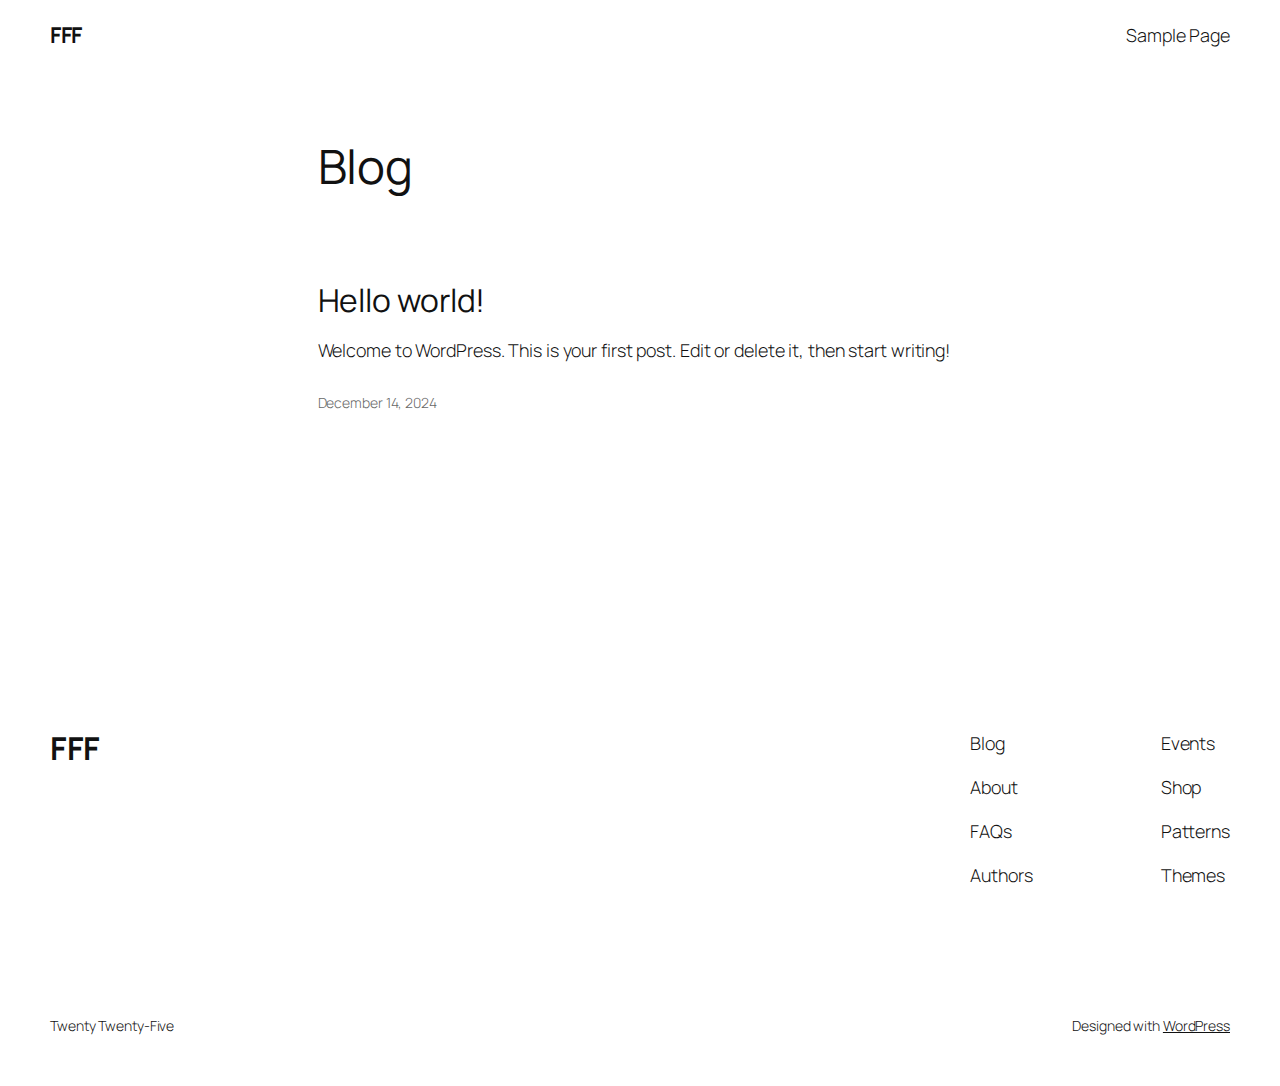
==== index.html @ bc7fd31c "init webiste" ====
<!DOCTYPE html>
<html lang="en-US">
<head>
	<meta charset="UTF-8">
	<meta name="viewport" content="width=device-width, initial-scale=1">
<meta name="robots" content="max-image-preview:large">
	<style>img:is([sizes="auto" i], [sizes^="auto," i]) { contain-intrinsic-size: 3000px 1500px }</style>
	<title>FFF</title>
<link rel="alternate" type="application/rss+xml" title="FFF &raquo; Feed" href="/feed/">
<link rel="alternate" type="application/rss+xml" title="FFF &raquo; Comments Feed" href="/comments/feed/">
<script>
window._wpemojiSettings = {"baseUrl":"https:\/\/s.w.org\/images\/core\/emoji\/15.0.3\/72x72\/","ext":".png","svgUrl":"https:\/\/s.w.org\/images\/core\/emoji\/15.0.3\/svg\/","svgExt":".svg","source":{"concatemoji":"\/wp-includes\/js\/wp-emoji-release.min.js?ver=6.7.1"}};
/*! This file is auto-generated */
!function(i,n){var o,s,e;function c(e){try{var t={supportTests:e,timestamp:(new Date).valueOf()};sessionStorage.setItem(o,JSON.stringify(t))}catch(e){}}function p(e,t,n){e.clearRect(0,0,e.canvas.width,e.canvas.height),e.fillText(t,0,0);var t=new Uint32Array(e.getImageData(0,0,e.canvas.width,e.canvas.height).data),r=(e.clearRect(0,0,e.canvas.width,e.canvas.height),e.fillText(n,0,0),new Uint32Array(e.getImageData(0,0,e.canvas.width,e.canvas.height).data));return t.every(function(e,t){return e===r[t]})}function u(e,t,n){switch(t){case"flag":return n(e,"🏳️‍⚧️","🏳️​⚧️")?!1:!n(e,"🇺🇳","🇺​🇳")&&!n(e,"🏴󠁧󠁢󠁥󠁮󠁧󠁿","🏴​󠁧​󠁢​󠁥​󠁮​󠁧​󠁿");case"emoji":return!n(e,"🐦‍⬛","🐦​⬛")}return!1}function f(e,t,n){var r="undefined"!=typeof WorkerGlobalScope&&self instanceof WorkerGlobalScope?new OffscreenCanvas(300,150):i.createElement("canvas"),a=r.getContext("2d",{willReadFrequently:!0}),o=(a.textBaseline="top",a.font="600 32px Arial",{});return e.forEach(function(e){o[e]=t(a,e,n)}),o}function t(e){var t=i.createElement("script");t.src=e,t.defer=!0,i.head.appendChild(t)}"undefined"!=typeof Promise&&(o="wpEmojiSettingsSupports",s=["flag","emoji"],n.supports={everything:!0,everythingExceptFlag:!0},e=new Promise(function(e){i.addEventListener("DOMContentLoaded",e,{once:!0})}),new Promise(function(t){var n=function(){try{var e=JSON.parse(sessionStorage.getItem(o));if("object"==typeof e&&"number"==typeof e.timestamp&&(new Date).valueOf()<e.timestamp+604800&&"object"==typeof e.supportTests)return e.supportTests}catch(e){}return null}();if(!n){if("undefined"!=typeof Worker&&"undefined"!=typeof OffscreenCanvas&&"undefined"!=typeof URL&&URL.createObjectURL&&"undefined"!=typeof Blob)try{var e="postMessage("+f.toString()+"("+[JSON.stringify(s),u.toString(),p.toString()].join(",")+"));",r=new Blob([e],{type:"text/javascript"}),a=new Worker(URL.createObjectURL(r),{name:"wpTestEmojiSupports"});return void(a.onmessage=function(e){c(n=e.data),a.terminate(),t(n)})}catch(e){}c(n=f(s,u,p))}t(n)}).then(function(e){for(var t in e)n.supports[t]=e[t],n.supports.everything=n.supports.everything&&n.supports[t],"flag"!==t&&(n.supports.everythingExceptFlag=n.supports.everythingExceptFlag&&n.supports[t]);n.supports.everythingExceptFlag=n.supports.everythingExceptFlag&&!n.supports.flag,n.DOMReady=!1,n.readyCallback=function(){n.DOMReady=!0}}).then(function(){return e}).then(function(){var e;n.supports.everything||(n.readyCallback(),(e=n.source||{}).concatemoji?t(e.concatemoji):e.wpemoji&&e.twemoji&&(t(e.twemoji),t(e.wpemoji)))}))}((window,document),window._wpemojiSettings);
</script>
<style id="wp-block-site-title-inline-css">.wp-block-site-title{box-sizing:border-box}.wp-block-site-title :where(a){color:inherit;font-family:inherit;font-size:inherit;font-style:inherit;font-weight:inherit;letter-spacing:inherit;line-height:inherit;text-decoration:inherit}</style>
<style id="wp-block-page-list-inline-css">.wp-block-navigation .wp-block-page-list{align-items:var(--navigation-layout-align,initial);background-color:inherit;display:flex;flex-direction:var(--navigation-layout-direction,initial);flex-wrap:var(--navigation-layout-wrap,wrap);justify-content:var(--navigation-layout-justify,initial)}.wp-block-navigation .wp-block-navigation-item{background-color:inherit}</style>
<link rel="stylesheet" id="wp-block-navigation-css" href="/wp-includes/blocks/navigation/style.min.css?ver=6.7.1" media="all">
<style id="wp-block-group-inline-css">.wp-block-group{box-sizing:border-box}:where(.wp-block-group.wp-block-group-is-layout-constrained){position:relative}</style>
<style id="wp-block-heading-inline-css">h1.has-background,h2.has-background,h3.has-background,h4.has-background,h5.has-background,h6.has-background{padding:1.25em 2.375em}h1.has-text-align-left[style*=writing-mode]:where([style*=vertical-lr]),h1.has-text-align-right[style*=writing-mode]:where([style*=vertical-rl]),h2.has-text-align-left[style*=writing-mode]:where([style*=vertical-lr]),h2.has-text-align-right[style*=writing-mode]:where([style*=vertical-rl]),h3.has-text-align-left[style*=writing-mode]:where([style*=vertical-lr]),h3.has-text-align-right[style*=writing-mode]:where([style*=vertical-rl]),h4.has-text-align-left[style*=writing-mode]:where([style*=vertical-lr]),h4.has-text-align-right[style*=writing-mode]:where([style*=vertical-rl]),h5.has-text-align-left[style*=writing-mode]:where([style*=vertical-lr]),h5.has-text-align-right[style*=writing-mode]:where([style*=vertical-rl]),h6.has-text-align-left[style*=writing-mode]:where([style*=vertical-lr]),h6.has-text-align-right[style*=writing-mode]:where([style*=vertical-rl]){rotate:180deg}</style>
<style id="wp-block-post-featured-image-inline-css">.wp-block-post-featured-image{margin-left:0;margin-right:0}.wp-block-post-featured-image a{display:block;height:100%}.wp-block-post-featured-image :where(img){box-sizing:border-box;height:auto;max-width:100%;vertical-align:bottom;width:100%}.wp-block-post-featured-image.alignfull img,.wp-block-post-featured-image.alignwide img{width:100%}.wp-block-post-featured-image .wp-block-post-featured-image__overlay.has-background-dim{background-color:#000;inset:0;position:absolute}.wp-block-post-featured-image{position:relative}.wp-block-post-featured-image .wp-block-post-featured-image__overlay.has-background-gradient{background-color:initial}.wp-block-post-featured-image .wp-block-post-featured-image__overlay.has-background-dim-0{opacity:0}.wp-block-post-featured-image .wp-block-post-featured-image__overlay.has-background-dim-10{opacity:.1}.wp-block-post-featured-image .wp-block-post-featured-image__overlay.has-background-dim-20{opacity:.2}.wp-block-post-featured-image .wp-block-post-featured-image__overlay.has-background-dim-30{opacity:.3}.wp-block-post-featured-image .wp-block-post-featured-image__overlay.has-background-dim-40{opacity:.4}.wp-block-post-featured-image .wp-block-post-featured-image__overlay.has-background-dim-50{opacity:.5}.wp-block-post-featured-image .wp-block-post-featured-image__overlay.has-background-dim-60{opacity:.6}.wp-block-post-featured-image .wp-block-post-featured-image__overlay.has-background-dim-70{opacity:.7}.wp-block-post-featured-image .wp-block-post-featured-image__overlay.has-background-dim-80{opacity:.8}.wp-block-post-featured-image .wp-block-post-featured-image__overlay.has-background-dim-90{opacity:.9}.wp-block-post-featured-image .wp-block-post-featured-image__overlay.has-background-dim-100{opacity:1}.wp-block-post-featured-image:where(.alignleft,.alignright){width:100%}</style>
<style id="wp-block-post-title-inline-css">.wp-block-post-title{box-sizing:border-box;word-break:break-word}.wp-block-post-title :where(a){display:inline-block;font-family:inherit;font-size:inherit;font-style:inherit;font-weight:inherit;letter-spacing:inherit;line-height:inherit;text-decoration:inherit}</style>
<style id="wp-block-paragraph-inline-css">.is-small-text{font-size:.875em}.is-regular-text{font-size:1em}.is-large-text{font-size:2.25em}.is-larger-text{font-size:3em}.has-drop-cap:not(:focus):first-letter{float:left;font-size:8.4em;font-style:normal;font-weight:100;line-height:.68;margin:.05em .1em 0 0;text-transform:uppercase}body.rtl .has-drop-cap:not(:focus):first-letter{float:none;margin-left:.1em}p.has-drop-cap.has-background{overflow:hidden}:root :where(p.has-background){padding:1.25em 2.375em}:where(p.has-text-color:not(.has-link-color)) a{color:inherit}p.has-text-align-left[style*="writing-mode:vertical-lr"],p.has-text-align-right[style*="writing-mode:vertical-rl"]{rotate:180deg}</style>
<style id="wp-block-post-content-inline-css">.wp-block-post-content{display:flow-root}</style>
<style id="wp-block-post-date-inline-css">.wp-block-post-date{box-sizing:border-box}</style>
<style id="wp-block-post-template-inline-css">.wp-block-post-template{list-style:none;margin-bottom:0;margin-top:0;max-width:100%;padding:0}.wp-block-post-template.is-flex-container{display:flex;flex-direction:row;flex-wrap:wrap;gap:1.25em}.wp-block-post-template.is-flex-container>li{margin:0;width:100%}@media (min-width:600px){.wp-block-post-template.is-flex-container.is-flex-container.columns-2>li{width:calc(50% - .625em)}.wp-block-post-template.is-flex-container.is-flex-container.columns-3>li{width:calc(33.33333% - .83333em)}.wp-block-post-template.is-flex-container.is-flex-container.columns-4>li{width:calc(25% - .9375em)}.wp-block-post-template.is-flex-container.is-flex-container.columns-5>li{width:calc(20% - 1em)}.wp-block-post-template.is-flex-container.is-flex-container.columns-6>li{width:calc(16.66667% - 1.04167em)}}@media (max-width:600px){.wp-block-post-template-is-layout-grid.wp-block-post-template-is-layout-grid.wp-block-post-template-is-layout-grid.wp-block-post-template-is-layout-grid{grid-template-columns:1fr}}.wp-block-post-template-is-layout-constrained>li>.alignright,.wp-block-post-template-is-layout-flow>li>.alignright{float:right;margin-inline-end:0;margin-inline-start:2em}.wp-block-post-template-is-layout-constrained>li>.alignleft,.wp-block-post-template-is-layout-flow>li>.alignleft{float:left;margin-inline-end:2em;margin-inline-start:0}.wp-block-post-template-is-layout-constrained>li>.aligncenter,.wp-block-post-template-is-layout-flow>li>.aligncenter{margin-inline-end:auto;margin-inline-start:auto}</style>
<style id="wp-block-query-pagination-inline-css">.wp-block-query-pagination.is-content-justification-space-between>.wp-block-query-pagination-next:last-of-type{margin-inline-start:auto}.wp-block-query-pagination.is-content-justification-space-between>.wp-block-query-pagination-previous:first-child{margin-inline-end:auto}.wp-block-query-pagination .wp-block-query-pagination-previous-arrow{display:inline-block;margin-right:1ch}.wp-block-query-pagination .wp-block-query-pagination-previous-arrow:not(.is-arrow-chevron){transform:scaleX(1)}.wp-block-query-pagination .wp-block-query-pagination-next-arrow{display:inline-block;margin-left:1ch}.wp-block-query-pagination .wp-block-query-pagination-next-arrow:not(.is-arrow-chevron){transform:scaleX(1)}.wp-block-query-pagination.aligncenter{justify-content:center}</style>
<style id="wp-block-site-logo-inline-css">.wp-block-site-logo{box-sizing:border-box;line-height:0}.wp-block-site-logo a{display:inline-block;line-height:0}.wp-block-site-logo.is-default-size img{height:auto;width:120px}.wp-block-site-logo img{height:auto;max-width:100%}.wp-block-site-logo a,.wp-block-site-logo img{border-radius:inherit}.wp-block-site-logo.aligncenter{margin-left:auto;margin-right:auto;text-align:center}:root :where(.wp-block-site-logo.is-style-rounded){border-radius:9999px}</style>
<style id="wp-block-site-tagline-inline-css">.wp-block-site-tagline{box-sizing:border-box}</style>
<style id="wp-block-spacer-inline-css">.wp-block-spacer{clear:both}</style>
<style id="wp-block-columns-inline-css">.wp-block-columns{align-items:normal!important;box-sizing:border-box;display:flex;flex-wrap:wrap!important}@media (min-width:782px){.wp-block-columns{flex-wrap:nowrap!important}}.wp-block-columns.are-vertically-aligned-top{align-items:flex-start}.wp-block-columns.are-vertically-aligned-center{align-items:center}.wp-block-columns.are-vertically-aligned-bottom{align-items:flex-end}@media (max-width:781px){.wp-block-columns:not(.is-not-stacked-on-mobile)>.wp-block-column{flex-basis:100%!important}}@media (min-width:782px){.wp-block-columns:not(.is-not-stacked-on-mobile)>.wp-block-column{flex-basis:0;flex-grow:1}.wp-block-columns:not(.is-not-stacked-on-mobile)>.wp-block-column[style*=flex-basis]{flex-grow:0}}.wp-block-columns.is-not-stacked-on-mobile{flex-wrap:nowrap!important}.wp-block-columns.is-not-stacked-on-mobile>.wp-block-column{flex-basis:0;flex-grow:1}.wp-block-columns.is-not-stacked-on-mobile>.wp-block-column[style*=flex-basis]{flex-grow:0}:where(.wp-block-columns){margin-bottom:1.75em}:where(.wp-block-columns.has-background){padding:1.25em 2.375em}.wp-block-column{flex-grow:1;min-width:0;overflow-wrap:break-word;word-break:break-word}.wp-block-column.is-vertically-aligned-top{align-self:flex-start}.wp-block-column.is-vertically-aligned-center{align-self:center}.wp-block-column.is-vertically-aligned-bottom{align-self:flex-end}.wp-block-column.is-vertically-aligned-stretch{align-self:stretch}.wp-block-column.is-vertically-aligned-bottom,.wp-block-column.is-vertically-aligned-center,.wp-block-column.is-vertically-aligned-top{width:100%}</style>
<style id="wp-block-navigation-link-inline-css">.wp-block-navigation .wp-block-navigation-item__label{overflow-wrap:break-word}.wp-block-navigation .wp-block-navigation-item__description{display:none}.link-ui-tools{border-top:1px solid #f0f0f0;padding:8px}.link-ui-block-inserter{padding-top:8px}.link-ui-block-inserter__back{margin-left:8px;text-transform:uppercase}</style>
<style id="wp-emoji-styles-inline-css">img.wp-smiley, img.emoji {
		display: inline !important;
		border: none !important;
		box-shadow: none !important;
		height: 1em !important;
		width: 1em !important;
		margin: 0 0.07em !important;
		vertical-align: -0.1em !important;
		background: none !important;
		padding: 0 !important;
	}</style>
<style id="wp-block-library-inline-css">:root{--wp-admin-theme-color:#007cba;--wp-admin-theme-color--rgb:0,124,186;--wp-admin-theme-color-darker-10:#006ba1;--wp-admin-theme-color-darker-10--rgb:0,107,161;--wp-admin-theme-color-darker-20:#005a87;--wp-admin-theme-color-darker-20--rgb:0,90,135;--wp-admin-border-width-focus:2px;--wp-block-synced-color:#7a00df;--wp-block-synced-color--rgb:122,0,223;--wp-bound-block-color:var(--wp-block-synced-color)}@media (min-resolution:192dpi){:root{--wp-admin-border-width-focus:1.5px}}.wp-element-button{cursor:pointer}:root{--wp--preset--font-size--normal:16px;--wp--preset--font-size--huge:42px}:root .has-very-light-gray-background-color{background-color:#eee}:root .has-very-dark-gray-background-color{background-color:#313131}:root .has-very-light-gray-color{color:#eee}:root .has-very-dark-gray-color{color:#313131}:root .has-vivid-green-cyan-to-vivid-cyan-blue-gradient-background{background:linear-gradient(135deg,#00d084,#0693e3)}:root .has-purple-crush-gradient-background{background:linear-gradient(135deg,#34e2e4,#4721fb 50%,#ab1dfe)}:root .has-hazy-dawn-gradient-background{background:linear-gradient(135deg,#faaca8,#dad0ec)}:root .has-subdued-olive-gradient-background{background:linear-gradient(135deg,#fafae1,#67a671)}:root .has-atomic-cream-gradient-background{background:linear-gradient(135deg,#fdd79a,#004a59)}:root .has-nightshade-gradient-background{background:linear-gradient(135deg,#330968,#31cdcf)}:root .has-midnight-gradient-background{background:linear-gradient(135deg,#020381,#2874fc)}.has-regular-font-size{font-size:1em}.has-larger-font-size{font-size:2.625em}.has-normal-font-size{font-size:var(--wp--preset--font-size--normal)}.has-huge-font-size{font-size:var(--wp--preset--font-size--huge)}.has-text-align-center{text-align:center}.has-text-align-left{text-align:left}.has-text-align-right{text-align:right}#end-resizable-editor-section{display:none}.aligncenter{clear:both}.items-justified-left{justify-content:flex-start}.items-justified-center{justify-content:center}.items-justified-right{justify-content:flex-end}.items-justified-space-between{justify-content:space-between}.screen-reader-text{border:0;clip:rect(1px,1px,1px,1px);clip-path:inset(50%);height:1px;margin:-1px;overflow:hidden;padding:0;position:absolute;width:1px;word-wrap:normal!important}.screen-reader-text:focus{background-color:#ddd;clip:auto!important;clip-path:none;color:#444;display:block;font-size:1em;height:auto;left:5px;line-height:normal;padding:15px 23px 14px;text-decoration:none;top:5px;width:auto;z-index:100000}html :where(.has-border-color){border-style:solid}html :where([style*=border-top-color]){border-top-style:solid}html :where([style*=border-right-color]){border-right-style:solid}html :where([style*=border-bottom-color]){border-bottom-style:solid}html :where([style*=border-left-color]){border-left-style:solid}html :where([style*=border-width]){border-style:solid}html :where([style*=border-top-width]){border-top-style:solid}html :where([style*=border-right-width]){border-right-style:solid}html :where([style*=border-bottom-width]){border-bottom-style:solid}html :where([style*=border-left-width]){border-left-style:solid}html :where(img[class*=wp-image-]){height:auto;max-width:100%}:where(figure){margin:0 0 1em}html :where(.is-position-sticky){--wp-admin--admin-bar--position-offset:var(--wp-admin--admin-bar--height,0px)}@media screen and (max-width:600px){html :where(.is-position-sticky){--wp-admin--admin-bar--position-offset:0px}}</style>
<style id="global-styles-inline-css">:root{--wp--preset--aspect-ratio--square: 1;--wp--preset--aspect-ratio--4-3: 4/3;--wp--preset--aspect-ratio--3-4: 3/4;--wp--preset--aspect-ratio--3-2: 3/2;--wp--preset--aspect-ratio--2-3: 2/3;--wp--preset--aspect-ratio--16-9: 16/9;--wp--preset--aspect-ratio--9-16: 9/16;--wp--preset--color--black: #000000;--wp--preset--color--cyan-bluish-gray: #abb8c3;--wp--preset--color--white: #ffffff;--wp--preset--color--pale-pink: #f78da7;--wp--preset--color--vivid-red: #cf2e2e;--wp--preset--color--luminous-vivid-orange: #ff6900;--wp--preset--color--luminous-vivid-amber: #fcb900;--wp--preset--color--light-green-cyan: #7bdcb5;--wp--preset--color--vivid-green-cyan: #00d084;--wp--preset--color--pale-cyan-blue: #8ed1fc;--wp--preset--color--vivid-cyan-blue: #0693e3;--wp--preset--color--vivid-purple: #9b51e0;--wp--preset--color--base: #FFFFFF;--wp--preset--color--contrast: #111111;--wp--preset--color--accent-1: #FFEE58;--wp--preset--color--accent-2: #F6CFF4;--wp--preset--color--accent-3: #503AA8;--wp--preset--color--accent-4: #686868;--wp--preset--color--accent-5: #FBFAF3;--wp--preset--color--accent-6: color-mix(in srgb, currentColor 20%, transparent);--wp--preset--gradient--vivid-cyan-blue-to-vivid-purple: linear-gradient(135deg,rgba(6,147,227,1) 0%,rgb(155,81,224) 100%);--wp--preset--gradient--light-green-cyan-to-vivid-green-cyan: linear-gradient(135deg,rgb(122,220,180) 0%,rgb(0,208,130) 100%);--wp--preset--gradient--luminous-vivid-amber-to-luminous-vivid-orange: linear-gradient(135deg,rgba(252,185,0,1) 0%,rgba(255,105,0,1) 100%);--wp--preset--gradient--luminous-vivid-orange-to-vivid-red: linear-gradient(135deg,rgba(255,105,0,1) 0%,rgb(207,46,46) 100%);--wp--preset--gradient--very-light-gray-to-cyan-bluish-gray: linear-gradient(135deg,rgb(238,238,238) 0%,rgb(169,184,195) 100%);--wp--preset--gradient--cool-to-warm-spectrum: linear-gradient(135deg,rgb(74,234,220) 0%,rgb(151,120,209) 20%,rgb(207,42,186) 40%,rgb(238,44,130) 60%,rgb(251,105,98) 80%,rgb(254,248,76) 100%);--wp--preset--gradient--blush-light-purple: linear-gradient(135deg,rgb(255,206,236) 0%,rgb(152,150,240) 100%);--wp--preset--gradient--blush-bordeaux: linear-gradient(135deg,rgb(254,205,165) 0%,rgb(254,45,45) 50%,rgb(107,0,62) 100%);--wp--preset--gradient--luminous-dusk: linear-gradient(135deg,rgb(255,203,112) 0%,rgb(199,81,192) 50%,rgb(65,88,208) 100%);--wp--preset--gradient--pale-ocean: linear-gradient(135deg,rgb(255,245,203) 0%,rgb(182,227,212) 50%,rgb(51,167,181) 100%);--wp--preset--gradient--electric-grass: linear-gradient(135deg,rgb(202,248,128) 0%,rgb(113,206,126) 100%);--wp--preset--gradient--midnight: linear-gradient(135deg,rgb(2,3,129) 0%,rgb(40,116,252) 100%);--wp--preset--font-size--small: 0.875rem;--wp--preset--font-size--medium: clamp(1rem, 1rem + ((1vw - 0.2rem) * 0.196), 1.125rem);--wp--preset--font-size--large: clamp(1.125rem, 1.125rem + ((1vw - 0.2rem) * 0.392), 1.375rem);--wp--preset--font-size--x-large: clamp(1.75rem, 1.75rem + ((1vw - 0.2rem) * 0.392), 2rem);--wp--preset--font-size--xx-large: clamp(2.15rem, 2.15rem + ((1vw - 0.2rem) * 1.333), 3rem);--wp--preset--font-family--manrope: Manrope, sans-serif;--wp--preset--font-family--fira-code: "Fira Code", monospace;--wp--preset--spacing--20: 10px;--wp--preset--spacing--30: 20px;--wp--preset--spacing--40: 30px;--wp--preset--spacing--50: clamp(30px, 5vw, 50px);--wp--preset--spacing--60: clamp(30px, 7vw, 70px);--wp--preset--spacing--70: clamp(50px, 7vw, 90px);--wp--preset--spacing--80: clamp(70px, 10vw, 140px);--wp--preset--shadow--natural: 6px 6px 9px rgba(0, 0, 0, 0.2);--wp--preset--shadow--deep: 12px 12px 50px rgba(0, 0, 0, 0.4);--wp--preset--shadow--sharp: 6px 6px 0px rgba(0, 0, 0, 0.2);--wp--preset--shadow--outlined: 6px 6px 0px -3px rgba(255, 255, 255, 1), 6px 6px rgba(0, 0, 0, 1);--wp--preset--shadow--crisp: 6px 6px 0px rgba(0, 0, 0, 1);}:root { --wp--style--global--content-size: 645px;--wp--style--global--wide-size: 1340px; }:where(body) { margin: 0; }.wp-site-blocks { padding-top: var(--wp--style--root--padding-top); padding-bottom: var(--wp--style--root--padding-bottom); }.has-global-padding { padding-right: var(--wp--style--root--padding-right); padding-left: var(--wp--style--root--padding-left); }.has-global-padding > .alignfull { margin-right: calc(var(--wp--style--root--padding-right) * -1); margin-left: calc(var(--wp--style--root--padding-left) * -1); }.has-global-padding :where(:not(.alignfull.is-layout-flow) > .has-global-padding:not(.wp-block-block, .alignfull)) { padding-right: 0; padding-left: 0; }.has-global-padding :where(:not(.alignfull.is-layout-flow) > .has-global-padding:not(.wp-block-block, .alignfull)) > .alignfull { margin-left: 0; margin-right: 0; }.wp-site-blocks > .alignleft { float: left; margin-right: 2em; }.wp-site-blocks > .alignright { float: right; margin-left: 2em; }.wp-site-blocks > .aligncenter { justify-content: center; margin-left: auto; margin-right: auto; }:where(.wp-site-blocks) > * { margin-block-start: 1.2rem; margin-block-end: 0; }:where(.wp-site-blocks) > :first-child { margin-block-start: 0; }:where(.wp-site-blocks) > :last-child { margin-block-end: 0; }:root { --wp--style--block-gap: 1.2rem; }:root :where(.is-layout-flow) > :first-child{margin-block-start: 0;}:root :where(.is-layout-flow) > :last-child{margin-block-end: 0;}:root :where(.is-layout-flow) > *{margin-block-start: 1.2rem;margin-block-end: 0;}:root :where(.is-layout-constrained) > :first-child{margin-block-start: 0;}:root :where(.is-layout-constrained) > :last-child{margin-block-end: 0;}:root :where(.is-layout-constrained) > *{margin-block-start: 1.2rem;margin-block-end: 0;}:root :where(.is-layout-flex){gap: 1.2rem;}:root :where(.is-layout-grid){gap: 1.2rem;}.is-layout-flow > .alignleft{float: left;margin-inline-start: 0;margin-inline-end: 2em;}.is-layout-flow > .alignright{float: right;margin-inline-start: 2em;margin-inline-end: 0;}.is-layout-flow > .aligncenter{margin-left: auto !important;margin-right: auto !important;}.is-layout-constrained > .alignleft{float: left;margin-inline-start: 0;margin-inline-end: 2em;}.is-layout-constrained > .alignright{float: right;margin-inline-start: 2em;margin-inline-end: 0;}.is-layout-constrained > .aligncenter{margin-left: auto !important;margin-right: auto !important;}.is-layout-constrained > :where(:not(.alignleft):not(.alignright):not(.alignfull)){max-width: var(--wp--style--global--content-size);margin-left: auto !important;margin-right: auto !important;}.is-layout-constrained > .alignwide{max-width: var(--wp--style--global--wide-size);}body .is-layout-flex{display: flex;}.is-layout-flex{flex-wrap: wrap;align-items: center;}.is-layout-flex > :is(*, div){margin: 0;}body .is-layout-grid{display: grid;}.is-layout-grid > :is(*, div){margin: 0;}body{background-color: var(--wp--preset--color--base);color: var(--wp--preset--color--contrast);font-family: var(--wp--preset--font-family--manrope);font-size: var(--wp--preset--font-size--large);font-weight: 300;letter-spacing: -0.1px;line-height: 1.4;--wp--style--root--padding-top: 0px;--wp--style--root--padding-right: var(--wp--preset--spacing--50);--wp--style--root--padding-bottom: 0px;--wp--style--root--padding-left: var(--wp--preset--spacing--50);}a:where(:not(.wp-element-button)){color: currentColor;text-decoration: underline;}:root :where(a:where(:not(.wp-element-button)):hover){text-decoration: none;}h1, h2, h3, h4, h5, h6{font-weight: 400;letter-spacing: -0.1px;line-height: 1.125;}h1{font-size: var(--wp--preset--font-size--xx-large);}h2{font-size: var(--wp--preset--font-size--x-large);}h3{font-size: var(--wp--preset--font-size--large);}h4{font-size: var(--wp--preset--font-size--medium);}h5{font-size: var(--wp--preset--font-size--small);letter-spacing: 0.5px;}h6{font-size: var(--wp--preset--font-size--small);font-weight: 700;letter-spacing: 1.4px;text-transform: uppercase;}:root :where(.wp-element-button, .wp-block-button__link){background-color: var(--wp--preset--color--contrast);border-width: 0;color: var(--wp--preset--color--base);font-family: inherit;font-size: var(--wp--preset--font-size--medium);line-height: inherit;padding-top: 1rem;padding-right: 2.25rem;padding-bottom: 1rem;padding-left: 2.25rem;text-decoration: none;}:root :where(.wp-element-button:hover, .wp-block-button__link:hover){background-color: color-mix(in srgb, var(--wp--preset--color--contrast) 85%, transparent);border-color: transparent;color: var(--wp--preset--color--base);}:root :where(.wp-element-button:focus, .wp-block-button__link:focus){outline-color: var(--wp--preset--color--accent-4);outline-offset: 2px;}:root :where(.wp-element-caption, .wp-block-audio figcaption, .wp-block-embed figcaption, .wp-block-gallery figcaption, .wp-block-image figcaption, .wp-block-table figcaption, .wp-block-video figcaption){font-size: var(--wp--preset--font-size--small);line-height: 1.4;}.has-black-color{color: var(--wp--preset--color--black) !important;}.has-cyan-bluish-gray-color{color: var(--wp--preset--color--cyan-bluish-gray) !important;}.has-white-color{color: var(--wp--preset--color--white) !important;}.has-pale-pink-color{color: var(--wp--preset--color--pale-pink) !important;}.has-vivid-red-color{color: var(--wp--preset--color--vivid-red) !important;}.has-luminous-vivid-orange-color{color: var(--wp--preset--color--luminous-vivid-orange) !important;}.has-luminous-vivid-amber-color{color: var(--wp--preset--color--luminous-vivid-amber) !important;}.has-light-green-cyan-color{color: var(--wp--preset--color--light-green-cyan) !important;}.has-vivid-green-cyan-color{color: var(--wp--preset--color--vivid-green-cyan) !important;}.has-pale-cyan-blue-color{color: var(--wp--preset--color--pale-cyan-blue) !important;}.has-vivid-cyan-blue-color{color: var(--wp--preset--color--vivid-cyan-blue) !important;}.has-vivid-purple-color{color: var(--wp--preset--color--vivid-purple) !important;}.has-base-color{color: var(--wp--preset--color--base) !important;}.has-contrast-color{color: var(--wp--preset--color--contrast) !important;}.has-accent-1-color{color: var(--wp--preset--color--accent-1) !important;}.has-accent-2-color{color: var(--wp--preset--color--accent-2) !important;}.has-accent-3-color{color: var(--wp--preset--color--accent-3) !important;}.has-accent-4-color{color: var(--wp--preset--color--accent-4) !important;}.has-accent-5-color{color: var(--wp--preset--color--accent-5) !important;}.has-accent-6-color{color: var(--wp--preset--color--accent-6) !important;}.has-black-background-color{background-color: var(--wp--preset--color--black) !important;}.has-cyan-bluish-gray-background-color{background-color: var(--wp--preset--color--cyan-bluish-gray) !important;}.has-white-background-color{background-color: var(--wp--preset--color--white) !important;}.has-pale-pink-background-color{background-color: var(--wp--preset--color--pale-pink) !important;}.has-vivid-red-background-color{background-color: var(--wp--preset--color--vivid-red) !important;}.has-luminous-vivid-orange-background-color{background-color: var(--wp--preset--color--luminous-vivid-orange) !important;}.has-luminous-vivid-amber-background-color{background-color: var(--wp--preset--color--luminous-vivid-amber) !important;}.has-light-green-cyan-background-color{background-color: var(--wp--preset--color--light-green-cyan) !important;}.has-vivid-green-cyan-background-color{background-color: var(--wp--preset--color--vivid-green-cyan) !important;}.has-pale-cyan-blue-background-color{background-color: var(--wp--preset--color--pale-cyan-blue) !important;}.has-vivid-cyan-blue-background-color{background-color: var(--wp--preset--color--vivid-cyan-blue) !important;}.has-vivid-purple-background-color{background-color: var(--wp--preset--color--vivid-purple) !important;}.has-base-background-color{background-color: var(--wp--preset--color--base) !important;}.has-contrast-background-color{background-color: var(--wp--preset--color--contrast) !important;}.has-accent-1-background-color{background-color: var(--wp--preset--color--accent-1) !important;}.has-accent-2-background-color{background-color: var(--wp--preset--color--accent-2) !important;}.has-accent-3-background-color{background-color: var(--wp--preset--color--accent-3) !important;}.has-accent-4-background-color{background-color: var(--wp--preset--color--accent-4) !important;}.has-accent-5-background-color{background-color: var(--wp--preset--color--accent-5) !important;}.has-accent-6-background-color{background-color: var(--wp--preset--color--accent-6) !important;}.has-black-border-color{border-color: var(--wp--preset--color--black) !important;}.has-cyan-bluish-gray-border-color{border-color: var(--wp--preset--color--cyan-bluish-gray) !important;}.has-white-border-color{border-color: var(--wp--preset--color--white) !important;}.has-pale-pink-border-color{border-color: var(--wp--preset--color--pale-pink) !important;}.has-vivid-red-border-color{border-color: var(--wp--preset--color--vivid-red) !important;}.has-luminous-vivid-orange-border-color{border-color: var(--wp--preset--color--luminous-vivid-orange) !important;}.has-luminous-vivid-amber-border-color{border-color: var(--wp--preset--color--luminous-vivid-amber) !important;}.has-light-green-cyan-border-color{border-color: var(--wp--preset--color--light-green-cyan) !important;}.has-vivid-green-cyan-border-color{border-color: var(--wp--preset--color--vivid-green-cyan) !important;}.has-pale-cyan-blue-border-color{border-color: var(--wp--preset--color--pale-cyan-blue) !important;}.has-vivid-cyan-blue-border-color{border-color: var(--wp--preset--color--vivid-cyan-blue) !important;}.has-vivid-purple-border-color{border-color: var(--wp--preset--color--vivid-purple) !important;}.has-base-border-color{border-color: var(--wp--preset--color--base) !important;}.has-contrast-border-color{border-color: var(--wp--preset--color--contrast) !important;}.has-accent-1-border-color{border-color: var(--wp--preset--color--accent-1) !important;}.has-accent-2-border-color{border-color: var(--wp--preset--color--accent-2) !important;}.has-accent-3-border-color{border-color: var(--wp--preset--color--accent-3) !important;}.has-accent-4-border-color{border-color: var(--wp--preset--color--accent-4) !important;}.has-accent-5-border-color{border-color: var(--wp--preset--color--accent-5) !important;}.has-accent-6-border-color{border-color: var(--wp--preset--color--accent-6) !important;}.has-vivid-cyan-blue-to-vivid-purple-gradient-background{background: var(--wp--preset--gradient--vivid-cyan-blue-to-vivid-purple) !important;}.has-light-green-cyan-to-vivid-green-cyan-gradient-background{background: var(--wp--preset--gradient--light-green-cyan-to-vivid-green-cyan) !important;}.has-luminous-vivid-amber-to-luminous-vivid-orange-gradient-background{background: var(--wp--preset--gradient--luminous-vivid-amber-to-luminous-vivid-orange) !important;}.has-luminous-vivid-orange-to-vivid-red-gradient-background{background: var(--wp--preset--gradient--luminous-vivid-orange-to-vivid-red) !important;}.has-very-light-gray-to-cyan-bluish-gray-gradient-background{background: var(--wp--preset--gradient--very-light-gray-to-cyan-bluish-gray) !important;}.has-cool-to-warm-spectrum-gradient-background{background: var(--wp--preset--gradient--cool-to-warm-spectrum) !important;}.has-blush-light-purple-gradient-background{background: var(--wp--preset--gradient--blush-light-purple) !important;}.has-blush-bordeaux-gradient-background{background: var(--wp--preset--gradient--blush-bordeaux) !important;}.has-luminous-dusk-gradient-background{background: var(--wp--preset--gradient--luminous-dusk) !important;}.has-pale-ocean-gradient-background{background: var(--wp--preset--gradient--pale-ocean) !important;}.has-electric-grass-gradient-background{background: var(--wp--preset--gradient--electric-grass) !important;}.has-midnight-gradient-background{background: var(--wp--preset--gradient--midnight) !important;}.has-small-font-size{font-size: var(--wp--preset--font-size--small) !important;}.has-medium-font-size{font-size: var(--wp--preset--font-size--medium) !important;}.has-large-font-size{font-size: var(--wp--preset--font-size--large) !important;}.has-x-large-font-size{font-size: var(--wp--preset--font-size--x-large) !important;}.has-xx-large-font-size{font-size: var(--wp--preset--font-size--xx-large) !important;}.has-manrope-font-family{font-family: var(--wp--preset--font-family--manrope) !important;}.has-fira-code-font-family{font-family: var(--wp--preset--font-family--fira-code) !important;}
:root :where(.wp-block-columns-is-layout-flow) > :first-child{margin-block-start: 0;}:root :where(.wp-block-columns-is-layout-flow) > :last-child{margin-block-end: 0;}:root :where(.wp-block-columns-is-layout-flow) > *{margin-block-start: var(--wp--preset--spacing--50);margin-block-end: 0;}:root :where(.wp-block-columns-is-layout-constrained) > :first-child{margin-block-start: 0;}:root :where(.wp-block-columns-is-layout-constrained) > :last-child{margin-block-end: 0;}:root :where(.wp-block-columns-is-layout-constrained) > *{margin-block-start: var(--wp--preset--spacing--50);margin-block-end: 0;}:root :where(.wp-block-columns-is-layout-flex){gap: var(--wp--preset--spacing--50);}:root :where(.wp-block-columns-is-layout-grid){gap: var(--wp--preset--spacing--50);}
:root :where(.wp-block-post-date){color: var(--wp--preset--color--accent-4);font-size: var(--wp--preset--font-size--small);}
:root :where(.wp-block-post-date a:where(:not(.wp-element-button))){color: var(--wp--preset--color--accent-4);text-decoration: none;}
:root :where(.wp-block-post-date a:where(:not(.wp-element-button)):hover){text-decoration: underline;}
:root :where(.wp-block-post-title a:where(:not(.wp-element-button))){text-decoration: none;}
:root :where(.wp-block-post-title a:where(:not(.wp-element-button)):hover){text-decoration: underline;}
:root :where(.wp-block-query-pagination){font-size: var(--wp--preset--font-size--medium);font-weight: 500;}
:root :where(.wp-block-site-tagline){font-size: var(--wp--preset--font-size--medium);}
:root :where(.wp-block-site-title){font-weight: 700;letter-spacing: -.5px;}
:root :where(.wp-block-site-title a:where(:not(.wp-element-button))){text-decoration: none;}
:root :where(.wp-block-site-title a:where(:not(.wp-element-button)):hover){text-decoration: underline;}
:root :where(.wp-block-navigation){font-size: var(--wp--preset--font-size--medium);}
:root :where(.wp-block-navigation a:where(:not(.wp-element-button))){text-decoration: none;}
:root :where(.wp-block-navigation a:where(:not(.wp-element-button)):hover){text-decoration: underline;}</style>
<style id="core-block-supports-inline-css">.wp-container-core-navigation-is-layout-1{justify-content:flex-end;}.wp-container-core-group-is-layout-1{flex-wrap:nowrap;gap:var(--wp--preset--spacing--10);justify-content:flex-end;}.wp-container-core-group-is-layout-2{flex-wrap:nowrap;justify-content:space-between;}.wp-container-core-columns-is-layout-1{flex-wrap:nowrap;}.wp-container-core-navigation-is-layout-2{flex-direction:column;align-items:flex-start;}.wp-container-core-navigation-is-layout-3{flex-direction:column;align-items:flex-start;}.wp-container-core-group-is-layout-9{gap:var(--wp--preset--spacing--80);justify-content:space-between;align-items:flex-start;}.wp-container-core-group-is-layout-10{justify-content:space-between;align-items:flex-start;}.wp-container-core-group-is-layout-11{gap:var(--wp--preset--spacing--20);justify-content:space-between;}</style>
<style id="wp-block-template-skip-link-inline-css">.skip-link.screen-reader-text {
			border: 0;
			clip: rect(1px,1px,1px,1px);
			clip-path: inset(50%);
			height: 1px;
			margin: -1px;
			overflow: hidden;
			padding: 0;
			position: absolute !important;
			width: 1px;
			word-wrap: normal !important;
		}

		.skip-link.screen-reader-text:focus {
			background-color: #eee;
			clip: auto !important;
			clip-path: none;
			color: #444;
			display: block;
			font-size: 1em;
			height: auto;
			left: 5px;
			line-height: normal;
			padding: 15px 23px 14px;
			text-decoration: none;
			top: 5px;
			width: auto;
			z-index: 100000;
		}</style>
<link rel="stylesheet" id="twentytwentyfive-style-css" href="/wp-content/themes/twentytwentyfive/style.css?ver=1.0" media="all">
<link rel="https://api.w.org/" href="/wp-json/">
<link rel="EditURI" type="application/rsd+xml" title="RSD" href="/xmlrpc.php?rsd">
<meta name="generator" content="WordPress 6.7.1">
<script type="importmap" id="wp-importmap">{"imports":{"@wordpress\/interactivity":"\/wp-includes\/js\/dist\/script-modules\/interactivity\/index.min.js?ver=06b8f695ef48ab2d9277"}}</script>
<script type="module" src="/wp-includes/js/dist/script-modules/block-library/navigation/view.min.js?ver=8ff192874fc8910a284c" id="@wordpress/block-library/navigation/view-js-module"></script>
<link rel="modulepreload" href="/wp-includes/js/dist/script-modules/interactivity/index.min.js?ver=06b8f695ef48ab2d9277" id="@wordpress/interactivity-js-modulepreload">
<style class="wp-fonts-local">@font-face{font-family:Manrope;font-style:normal;font-weight:200 800;font-display:fallback;src:url('/wp-content/themes/twentytwentyfive/assets/fonts/manrope/Manrope-VariableFont_wght.woff2') format('woff2');}
@font-face{font-family:"Fira Code";font-style:normal;font-weight:300 700;font-display:fallback;src:url('/wp-content/themes/twentytwentyfive/assets/fonts/fira-code/FiraCode-VariableFont_wght.woff2') format('woff2');}</style>
</head>

<body class="home blog wp-embed-responsive">

<div class="wp-site-blocks">
<header class="wp-block-template-part">
<div class="wp-block-group alignfull is-layout-flow wp-block-group-is-layout-flow">
	
	<div class="wp-block-group has-global-padding is-layout-constrained wp-block-group-is-layout-constrained">
		
		<div class="wp-block-group alignwide is-content-justification-space-between is-nowrap is-layout-flex wp-container-core-group-is-layout-2 wp-block-group-is-layout-flex" style="padding-top:var(--wp--preset--spacing--30);padding-bottom:var(--wp--preset--spacing--30)">
			<p class="wp-block-site-title"><a target="_self" rel="home" aria-current="page">FFF</a></p>
			
			<div class="wp-block-group is-content-justification-right is-nowrap is-layout-flex wp-container-core-group-is-layout-1 wp-block-group-is-layout-flex">
				<nav class="is-responsive items-justified-right wp-block-navigation is-content-justification-right is-layout-flex wp-container-core-navigation-is-layout-1 wp-block-navigation-is-layout-flex" aria-label="" data-wp-interactive="core/navigation" data-wp-context='{"overlayOpenedBy":{"click":false,"hover":false,"focus":false},"type":"overlay","roleAttribute":"","ariaLabel":"Menu"}'><button aria-haspopup="dialog" aria-label="Open menu" class="wp-block-navigation__responsive-container-open " data-wp-on-async--click="actions.openMenuOnClick" data-wp-on--keydown="actions.handleMenuKeydown"><svg width="24" height="24" xmlns="http://www.w3.org/2000/svg" viewbox="0 0 24 24" aria-hidden="true" focusable="false"><rect x="4" y="7.5" width="16" height="1.5"></rect><rect x="4" y="15" width="16" height="1.5"></rect></svg></button>
				<div class="wp-block-navigation__responsive-container  has-text-color has-contrast-color has-background has-base-background-color" id="modal-1" data-wp-class--has-modal-open="state.isMenuOpen" data-wp-class--is-menu-open="state.isMenuOpen" data-wp-watch="callbacks.initMenu" data-wp-on--keydown="actions.handleMenuKeydown" data-wp-on-async--focusout="actions.handleMenuFocusout" tabindex="-1">
					<div class="wp-block-navigation__responsive-close" tabindex="-1">
						<div class="wp-block-navigation__responsive-dialog" data-wp-bind--aria-modal="state.ariaModal" data-wp-bind--aria-label="state.ariaLabel" data-wp-bind--role="state.roleAttribute">
							<button aria-label="Close menu" class="wp-block-navigation__responsive-container-close" data-wp-on-async--click="actions.closeMenuOnClick"><svg xmlns="http://www.w3.org/2000/svg" viewbox="0 0 24 24" width="24" height="24" aria-hidden="true" focusable="false"><path d="m13.06 12 6.47-6.47-1.06-1.06L12 10.94 5.53 4.47 4.47 5.53 10.94 12l-6.47 6.47 1.06 1.06L12 13.06l6.47 6.47 1.06-1.06L13.06 12Z"></path></svg></button>
							<div class="wp-block-navigation__responsive-container-content" data-wp-watch="callbacks.focusFirstElement" id="modal-1-content">
								<ul class="wp-block-navigation__container is-responsive items-justified-right wp-block-navigation"><ul class="wp-block-page-list"><li class="wp-block-pages-list__item wp-block-navigation-item open-on-hover-click"><a class="wp-block-pages-list__item__link wp-block-navigation-item__content" href="/sample-page/">Sample Page</a></li></ul></ul>
							</div>
						</div>
					</div>
				</div></nav>
			</div>
			
		</div>
		
	</div>
	
</div>


</header>


<main class="wp-block-group has-global-padding is-layout-constrained wp-block-group-is-layout-constrained" style="margin-top:var(--wp--preset--spacing--60)">
	
<h1 class="wp-block-heading has-text-align-left">Blog</h1>


	
<div class="wp-block-query alignfull is-layout-flow wp-block-query-is-layout-flow">
	<ul class="alignfull wp-block-post-template is-layout-flow wp-block-post-template-is-layout-flow"><li class="wp-block-post post-1 post type-post status-publish format-standard hentry category-uncategorized">
		
		<div class="wp-block-group alignfull has-global-padding is-layout-constrained wp-block-group-is-layout-constrained" style="padding-top:var(--wp--preset--spacing--60);padding-bottom:var(--wp--preset--spacing--60)">
			
			<h2 class="wp-block-post-title has-x-large-font-size"><a href="/2024/12/14/hello-world/" target="_self">Hello world!</a></h2>
			<div class="entry-content alignfull wp-block-post-content has-medium-font-size has-global-padding is-layout-constrained wp-block-post-content-is-layout-constrained">
<p>Welcome to WordPress. This is your first post. Edit or delete it, then start writing!</p>
</div>
			<div style="margin-top:var(--wp--preset--spacing--40);" class="wp-block-post-date has-small-font-size"><time datetime="2024-12-14T12:35:41+00:00"><a href="/2024/12/14/hello-world/">December 14, 2024</a></time></div>
		</div>
		
	</li></ul>
	
	<div class="wp-block-group has-global-padding is-layout-constrained wp-block-group-is-layout-constrained" style="padding-top:var(--wp--preset--spacing--60);padding-bottom:var(--wp--preset--spacing--60)">
		
	</div>
	
	
	<div class="wp-block-group alignwide has-global-padding is-layout-constrained wp-block-group-is-layout-constrained">
		
	</div>
	
</div>


</main>


<footer class="wp-block-template-part">
<div class="wp-block-group has-global-padding is-layout-constrained wp-block-group-is-layout-constrained" style="padding-top:var(--wp--preset--spacing--60);padding-bottom:var(--wp--preset--spacing--50)">
	
	<div class="wp-block-group alignwide is-layout-flow wp-block-group-is-layout-flow">
		

		
		<div class="wp-block-group alignfull is-content-justification-space-between is-layout-flex wp-container-core-group-is-layout-10 wp-block-group-is-layout-flex">
			
			<div class="wp-block-columns is-layout-flex wp-container-core-columns-is-layout-1 wp-block-columns-is-layout-flex">
				
				<div class="wp-block-column is-layout-flow wp-block-column-is-layout-flow" style="flex-basis:100%">
<h2 class="wp-block-site-title"><a target="_self" rel="home" aria-current="page">FFF</a></h2>

				
				</div>
				

				
				<div class="wp-block-column is-layout-flow wp-block-column-is-layout-flow">
					
					<div style="height:var(--wp--preset--spacing--40);width:0px" aria-hidden="true" class="wp-block-spacer"></div>
					
				</div>
				
			</div>
			

			
			<div class="wp-block-group is-content-justification-space-between is-layout-flex wp-container-core-group-is-layout-9 wp-block-group-is-layout-flex">
				<nav class="is-vertical wp-block-navigation is-layout-flex wp-container-core-navigation-is-layout-2 wp-block-navigation-is-layout-flex" aria-label=""><ul class="wp-block-navigation__container  is-vertical wp-block-navigation">
<li class=" wp-block-navigation-item wp-block-navigation-link"><a class="wp-block-navigation-item__content" href="#"><span class="wp-block-navigation-item__label">Blog</span></a></li>
<li class=" wp-block-navigation-item wp-block-navigation-link"><a class="wp-block-navigation-item__content" href="#"><span class="wp-block-navigation-item__label">About</span></a></li>
<li class=" wp-block-navigation-item wp-block-navigation-link"><a class="wp-block-navigation-item__content" href="#"><span class="wp-block-navigation-item__label">FAQs</span></a></li>
<li class=" wp-block-navigation-item wp-block-navigation-link"><a class="wp-block-navigation-item__content" href="#"><span class="wp-block-navigation-item__label">Authors</span></a></li>
</ul></nav>

				<nav class="is-vertical wp-block-navigation is-layout-flex wp-container-core-navigation-is-layout-3 wp-block-navigation-is-layout-flex" aria-label=""><ul class="wp-block-navigation__container  is-vertical wp-block-navigation">
<li class=" wp-block-navigation-item wp-block-navigation-link"><a class="wp-block-navigation-item__content" href="#"><span class="wp-block-navigation-item__label">Events</span></a></li>
<li class=" wp-block-navigation-item wp-block-navigation-link"><a class="wp-block-navigation-item__content" href="#"><span class="wp-block-navigation-item__label">Shop</span></a></li>
<li class=" wp-block-navigation-item wp-block-navigation-link"><a class="wp-block-navigation-item__content" href="#"><span class="wp-block-navigation-item__label">Patterns</span></a></li>
<li class=" wp-block-navigation-item wp-block-navigation-link"><a class="wp-block-navigation-item__content" href="#"><span class="wp-block-navigation-item__label">Themes</span></a></li>
</ul></nav>
			</div>
				
		</div>
		

		
		<div style="height:var(--wp--preset--spacing--70)" aria-hidden="true" class="wp-block-spacer"></div>
		

		
		<div class="wp-block-group alignfull is-content-justification-space-between is-layout-flex wp-container-core-group-is-layout-11 wp-block-group-is-layout-flex">
			
			<p class="has-small-font-size">Twenty Twenty-Five</p>
			
			
			<p class="has-small-font-size">
				Designed with <a href="https://wordpress.org/" rel="nofollow">WordPress</a>			</p>
			
		</div>
		
	</div>
	
</div>


</footer>
</div>
<script id="wp-block-template-skip-link-js-after">( function() {
		var skipLinkTarget = document.querySelector( 'main' ),
			sibling,
			skipLinkTargetID,
			skipLink;

		// Early exit if a skip-link target can't be located.
		if ( ! skipLinkTarget ) {
			return;
		}

		/*
		 * Get the site wrapper.
		 * The skip-link will be injected in the beginning of it.
		 */
		sibling = document.querySelector( '.wp-site-blocks' );

		// Early exit if the root element was not found.
		if ( ! sibling ) {
			return;
		}

		// Get the skip-link target's ID, and generate one if it doesn't exist.
		skipLinkTargetID = skipLinkTarget.id;
		if ( ! skipLinkTargetID ) {
			skipLinkTargetID = 'wp--skip-link--target';
			skipLinkTarget.id = skipLinkTargetID;
		}

		// Create the skip link.
		skipLink = document.createElement( 'a' );
		skipLink.classList.add( 'skip-link', 'screen-reader-text' );
		skipLink.href = '#' + skipLinkTargetID;
		skipLink.innerHTML = 'Skip to content';

		// Inject the skip link.
		sibling.parentElement.insertBefore( skipLink, sibling );
	}() );</script>
</body>
</html>
---- wp-includes/blocks/navigation/style.min.css ----
.wp-block-navigation{position:relative;--navigation-layout-justification-setting:flex-start;--navigation-layout-direction:row;--navigation-layout-wrap:wrap;--navigation-layout-justify:flex-start;--navigation-layout-align:center}.wp-block-navigation ul{margin-bottom:0;margin-left:0;margin-top:0;padding-left:0}.wp-block-navigation ul,.wp-block-navigation ul li{list-style:none;padding:0}.wp-block-navigation .wp-block-navigation-item{align-items:center;background-color:inherit;display:flex;position:relative}.wp-block-navigation .wp-block-navigation-item .wp-block-navigation__submenu-container:empty{display:none}.wp-block-navigation .wp-block-navigation-item__content{display:block}.wp-block-navigation .wp-block-navigation-item__content.wp-block-navigation-item__content{color:inherit}.wp-block-navigation.has-text-decoration-underline .wp-block-navigation-item__content,.wp-block-navigation.has-text-decoration-underline .wp-block-navigation-item__content:active,.wp-block-navigation.has-text-decoration-underline .wp-block-navigation-item__content:focus{text-decoration:underline}.wp-block-navigation.has-text-decoration-line-through .wp-block-navigation-item__content,.wp-block-navigation.has-text-decoration-line-through .wp-block-navigation-item__content:active,.wp-block-navigation.has-text-decoration-line-through .wp-block-navigation-item__content:focus{text-decoration:line-through}.wp-block-navigation :where(a),.wp-block-navigation :where(a:active),.wp-block-navigation :where(a:focus){text-decoration:none}.wp-block-navigation .wp-block-navigation__submenu-icon{align-self:center;background-color:inherit;border:none;color:currentColor;display:inline-block;font-size:inherit;height:.6em;line-height:0;margin-left:.25em;padding:0;width:.6em}.wp-block-navigation .wp-block-navigation__submenu-icon svg{display:inline-block;stroke:currentColor;height:inherit;margin-top:.075em;width:inherit}.wp-block-navigation.is-vertical{--navigation-layout-direction:column;--navigation-layout-justify:initial;--navigation-layout-align:flex-start}.wp-block-navigation.no-wrap{--navigation-layout-wrap:nowrap}.wp-block-navigation.items-justified-center{--navigation-layout-justification-setting:center;--navigation-layout-justify:center}.wp-block-navigation.items-justified-center.is-vertical{--navigation-layout-align:center}.wp-block-navigation.items-justified-right{--navigation-layout-justification-setting:flex-end;--navigation-layout-justify:flex-end}.wp-block-navigation.items-justified-right.is-vertical{--navigation-layout-align:flex-end}.wp-block-navigation.items-justified-space-between{--navigation-layout-justification-setting:space-between;--navigation-layout-justify:space-between}.wp-block-navigation .has-child .wp-block-navigation__submenu-container{align-items:normal;background-color:inherit;color:inherit;display:flex;flex-direction:column;height:0;left:-1px;opacity:0;overflow:hidden;position:absolute;top:100%;transition:opacity .1s linear;visibility:hidden;width:0;z-index:2}.wp-block-navigation .has-child .wp-block-navigation__submenu-container>.wp-block-navigation-item>.wp-block-navigation-item__content{display:flex;flex-grow:1}.wp-block-navigation .has-child .wp-block-navigation__submenu-container>.wp-block-navigation-item>.wp-block-navigation-item__content .wp-block-navigation__submenu-icon{margin-left:auto;margin-right:0}.wp-block-navigation .has-child .wp-block-navigation__submenu-container .wp-block-navigation-item__content{margin:0}@media (min-width:782px){.wp-block-navigation .has-child .wp-block-navigation__submenu-container .wp-block-navigation__submenu-container{left:100%;top:-1px}.wp-block-navigation .has-child .wp-block-navigation__submenu-container .wp-block-navigation__submenu-container:before{background:#0000;content:"";display:block;height:100%;position:absolute;right:100%;width:.5em}.wp-block-navigation .has-child .wp-block-navigation__submenu-container .wp-block-navigation__submenu-icon{margin-right:.25em}.wp-block-navigation .has-child .wp-block-navigation__submenu-container .wp-block-navigation__submenu-icon svg{transform:rotate(-90deg)}}.wp-block-navigation .has-child .wp-block-navigation-submenu__toggle[aria-expanded=true]~.wp-block-navigation__submenu-container,.wp-block-navigation .has-child:not(.open-on-click):hover>.wp-block-navigation__submenu-container,.wp-block-navigation .has-child:not(.open-on-click):not(.open-on-hover-click):focus-within>.wp-block-navigation__submenu-container{height:auto;min-width:200px;opacity:1;overflow:visible;visibility:visible;width:auto}.wp-block-navigation.has-background .has-child .wp-block-navigation__submenu-container{left:0;top:100%}@media (min-width:782px){.wp-block-navigation.has-background .has-child .wp-block-navigation__submenu-container .wp-block-navigation__submenu-container{left:100%;top:0}}.wp-block-navigation-submenu{display:flex;position:relative}.wp-block-navigation-submenu .wp-block-navigation__submenu-icon svg{stroke:currentColor}button.wp-block-navigation-item__content{background-color:initial;border:none;color:currentColor;font-family:inherit;font-size:inherit;font-style:inherit;font-weight:inherit;letter-spacing:inherit;line-height:inherit;text-align:left;text-transform:inherit}.wp-block-navigation-submenu__toggle{cursor:pointer}.wp-block-navigation-item.open-on-click .wp-block-navigation-submenu__toggle{padding-left:0;padding-right:.85em}.wp-block-navigation-item.open-on-click .wp-block-navigation-submenu__toggle+.wp-block-navigation__submenu-icon{margin-left:-.6em;pointer-events:none}.wp-block-navigation-item.open-on-click button.wp-block-navigation-item__content:not(.wp-block-navigation-submenu__toggle){padding:0}.wp-block-navigation .wp-block-page-list,.wp-block-navigation__container,.wp-block-navigation__responsive-close,.wp-block-navigation__responsive-container,.wp-block-navigation__responsive-container-content,.wp-block-navigation__responsive-dialog{gap:inherit}:where(.wp-block-navigation.has-background .wp-block-navigation-item a:not(.wp-element-button)),:where(.wp-block-navigation.has-background .wp-block-navigation-submenu a:not(.wp-element-button)){padding:.5em 1em}:where(.wp-block-navigation .wp-block-navigation__submenu-container .wp-block-navigation-item a:not(.wp-element-button)),:where(.wp-block-navigation .wp-block-navigation__submenu-container .wp-block-navigation-submenu a:not(.wp-element-button)),:where(.wp-block-navigation .wp-block-navigation__submenu-container .wp-block-navigation-submenu button.wp-block-navigation-item__content),:where(.wp-block-navigation .wp-block-navigation__submenu-container .wp-block-pages-list__item button.wp-block-navigation-item__content){padding:.5em 1em}.wp-block-navigation.items-justified-right .wp-block-navigation__container .has-child .wp-block-navigation__submenu-container,.wp-block-navigation.items-justified-right .wp-block-page-list>.has-child .wp-block-navigation__submenu-container,.wp-block-navigation.items-justified-space-between .wp-block-page-list>.has-child:last-child .wp-block-navigation__submenu-container,.wp-block-navigation.items-justified-space-between>.wp-block-navigation__container>.has-child:last-child .wp-block-navigation__submenu-container{left:auto;right:0}.wp-block-navigation.items-justified-right .wp-block-navigation__container .has-child .wp-block-navigation__submenu-container .wp-block-navigation__submenu-container,.wp-block-navigation.items-justified-right .wp-block-page-list>.has-child .wp-block-navigation__submenu-container .wp-block-navigation__submenu-container,.wp-block-navigation.items-justified-space-between .wp-block-page-list>.has-child:last-child .wp-block-navigation__submenu-container .wp-block-navigation__submenu-container,.wp-block-navigation.items-justified-space-between>.wp-block-navigation__container>.has-child:last-child .wp-block-navigation__submenu-container .wp-block-navigation__submenu-container{left:-1px;right:-1px}@media (min-width:782px){.wp-block-navigation.items-justified-right .wp-block-navigation__container .has-child .wp-block-navigation__submenu-container .wp-block-navigation__submenu-container,.wp-block-navigation.items-justified-right .wp-block-page-list>.has-child .wp-block-navigation__submenu-container .wp-block-navigation__submenu-container,.wp-block-navigation.items-justified-space-between .wp-block-page-list>.has-child:last-child .wp-block-navigation__submenu-container .wp-block-navigation__submenu-container,.wp-block-navigation.items-justified-space-between>.wp-block-navigation__container>.has-child:last-child .wp-block-navigation__submenu-container .wp-block-navigation__submenu-container{left:auto;right:100%}}.wp-block-navigation:not(.has-background) .wp-block-navigation__submenu-container{background-color:#fff;border:1px solid #00000026}.wp-block-navigation.has-background .wp-block-navigation__submenu-container{background-color:inherit}.wp-block-navigation:not(.has-text-color) .wp-block-navigation__submenu-container{color:#000}.wp-block-navigation__container{align-items:var(--navigation-layout-align,initial);display:flex;flex-direction:var(--navigation-layout-direction,initial);flex-wrap:var(--navigation-layout-wrap,wrap);justify-content:var(--navigation-layout-justify,initial);list-style:none;margin:0;padding-left:0}.wp-block-navigation__container .is-responsive{display:none}.wp-block-navigation__container:only-child,.wp-block-page-list:only-child{flex-grow:1}@keyframes overlay-menu__fade-in-animation{0%{opacity:0;transform:translateY(.5em)}to{opacity:1;transform:translateY(0)}}.wp-block-navigation__responsive-container{bottom:0;display:none;left:0;position:fixed;right:0;top:0}.wp-block-navigation__responsive-container :where(.wp-block-navigation-item a){color:inherit}.wp-block-navigation__responsive-container .wp-block-navigation__responsive-container-content{align-items:var(--navigation-layout-align,initial);display:flex;flex-direction:var(--navigation-layout-direction,initial);flex-wrap:var(--navigation-layout-wrap,wrap);justify-content:var(--navigation-layout-justify,initial)}.wp-block-navigation__responsive-container:not(.is-menu-open.is-menu-open){background-color:inherit!important;color:inherit!important}.wp-block-navigation__responsive-container.is-menu-open{animation:overlay-menu__fade-in-animation .1s ease-out;animation-fill-mode:forwards;background-color:inherit;display:flex;flex-direction:column;overflow:auto;padding:clamp(1rem,var(--wp--style--root--padding-top),20rem) clamp(1rem,var(--wp--style--root--padding-right),20rem) clamp(1rem,var(--wp--style--root--padding-bottom),20rem) clamp(1rem,var(--wp--style--root--padding-left),20em);z-index:100000}@media (prefers-reduced-motion:reduce){.wp-block-navigation__responsive-container.is-menu-open{animation-delay:0s;animation-duration:1ms}}.wp-block-navigation__responsive-container.is-menu-open .wp-block-navigation__responsive-container-content{align-items:var(--navigation-layout-justification-setting,inherit);display:flex;flex-direction:column;flex-wrap:nowrap;overflow:visible;padding-top:calc(2rem + 24px)}.wp-block-navigation__responsive-container.is-menu-open .wp-block-navigation__responsive-container-content,.wp-block-navigation__responsive-container.is-menu-open .wp-block-navigation__responsive-container-content .wp-block-navigation__container,.wp-block-navigation__responsive-container.is-menu-open .wp-block-navigation__responsive-container-content .wp-block-page-list{justify-content:flex-start}.wp-block-navigation__responsive-container.is-menu-open .wp-block-navigation__responsive-container-content .wp-block-navigation__submenu-icon{display:none}.wp-block-navigation__responsive-container.is-menu-open .wp-block-navigation__responsive-container-content .has-child .wp-block-navigation__submenu-container{border:none;height:auto;min-width:200px;opacity:1;overflow:initial;padding-left:2rem;padding-right:2rem;position:static;visibility:visible;width:auto}.wp-block-navigation__responsive-container.is-menu-open .wp-block-navigation__responsive-container-content .wp-block-navigation__container,.wp-block-navigation__responsive-container.is-menu-open .wp-block-navigation__responsive-container-content .wp-block-navigation__submenu-container{gap:inherit}.wp-block-navigation__responsive-container.is-menu-open .wp-block-navigation__responsive-container-content .wp-block-navigation__submenu-container{padding-top:var(--wp--style--block-gap,2em)}.wp-block-navigation__responsive-container.is-menu-open .wp-block-navigation__responsive-container-content .wp-block-navigation-item__content{padding:0}.wp-block-navigation__responsive-container.is-menu-open .wp-block-navigation__responsive-container-content .wp-block-navigation-item,.wp-block-navigation__responsive-container.is-menu-open .wp-block-navigation__responsive-container-content .wp-block-navigation__container,.wp-block-navigation__responsive-container.is-menu-open .wp-block-navigation__responsive-container-content .wp-block-page-list{align-items:var(--navigation-layout-justification-setting,initial);display:flex;flex-direction:column}.wp-block-navigation__responsive-container.is-menu-open .wp-block-navigation-item,.wp-block-navigation__responsive-container.is-menu-open .wp-block-navigation-item .wp-block-navigation__submenu-container,.wp-block-navigation__responsive-container.is-menu-open .wp-block-navigation__container,.wp-block-navigation__responsive-container.is-menu-open .wp-block-page-list{background:#0000!important;color:inherit!important}.wp-block-navigation__responsive-container.is-menu-open .wp-block-navigation__submenu-container.wp-block-navigation__submenu-container.wp-block-navigation__submenu-container.wp-block-navigation__submenu-container{left:auto;right:auto}@media (min-width:600px){.wp-block-navigation__responsive-container:not(.hidden-by-default):not(.is-menu-open){background-color:inherit;display:block;position:relative;width:100%;z-index:auto}.wp-block-navigation__responsive-container:not(.hidden-by-default):not(.is-menu-open) .wp-block-navigation__responsive-container-close{display:none}.wp-block-navigation__responsive-container.is-menu-open .wp-block-navigation__submenu-container.wp-block-navigation__submenu-container.wp-block-navigation__submenu-container.wp-block-navigation__submenu-container{left:0}}.wp-block-navigation:not(.has-background) .wp-block-navigation__responsive-container.is-menu-open{background-color:#fff}.wp-block-navigation:not(.has-text-color) .wp-block-navigation__responsive-container.is-menu-open{color:#000}.wp-block-navigation__toggle_button_label{font-size:1rem;font-weight:700}.wp-block-navigation__responsive-container-close,.wp-block-navigation__responsive-container-open{background:#0000;border:none;color:currentColor;cursor:pointer;margin:0;padding:0;text-transform:inherit;vertical-align:middle}.wp-block-navigation__responsive-container-close svg,.wp-block-navigation__responsive-container-open svg{fill:currentColor;display:block;height:24px;pointer-events:none;width:24px}.wp-block-navigation__responsive-container-open{display:flex}.wp-block-navigation__responsive-container-open.wp-block-navigation__responsive-container-open.wp-block-navigation__responsive-container-open{font-family:inherit;font-size:inherit;font-weight:inherit}@media (min-width:600px){.wp-block-navigation__responsive-container-open:not(.always-shown){display:none}}.wp-block-navigation__responsive-container-close{position:absolute;right:0;top:0;z-index:2}.wp-block-navigation__responsive-container-close.wp-block-navigation__responsive-container-close.wp-block-navigation__responsive-container-close{font-family:inherit;font-size:inherit;font-weight:inherit}.wp-block-navigation__responsive-close{width:100%}.has-modal-open .wp-block-navigation__responsive-close{margin-left:auto;margin-right:auto;max-width:var(--wp--style--global--wide-size,100%)}.wp-block-navigation__responsive-close:focus{outline:none}.is-menu-open .wp-block-navigation__responsive-close,.is-menu-open .wp-block-navigation__responsive-container-content,.is-menu-open .wp-block-navigation__responsive-dialog{box-sizing:border-box}.wp-block-navigation__responsive-dialog{position:relative}.has-modal-open .admin-bar .is-menu-open .wp-block-navigation__responsive-dialog{margin-top:46px}@media (min-width:782px){.has-modal-open .admin-bar .is-menu-open .wp-block-navigation__responsive-dialog{margin-top:32px}}html.has-modal-open{overflow:hidden}
---- wp-content/themes/twentytwentyfive/style.css ----
/*
Theme Name: Twenty Twenty-Five
Theme URI: https://wordpress.org/themes/twentytwentyfive/
Author: the WordPress team
Author URI: https://wordpress.org
Description: Twenty Twenty-Five emphasizes simplicity and adaptability. It offers flexible design options, supported by a variety of patterns for different page types, such as services and landing pages, making it ideal for building personal blogs, professional portfolios, online magazines, or business websites. Its templates cater to various blog styles, from text-focused to image-heavy layouts. Additionally, it supports international typography and diverse color palettes, ensuring accessibility and customization for users worldwide.
Requires at least: 6.7
Tested up to: 6.7
Requires PHP: 7.2
Version: 1.0
License: GNU General Public License v2 or later
License URI: http://www.gnu.org/licenses/gpl-2.0.html
Text Domain: twentytwentyfive
Tags: one-column, custom-colors, custom-menu, custom-logo, editor-style, featured-images, full-site-editing, block-patterns, rtl-language-support, sticky-post, threaded-comments, translation-ready, wide-blocks, block-styles, style-variations, accessibility-ready, blog, portfolio, news
*/

/*
 * Link styles
 * https://github.com/WordPress/gutenberg/issues/42319
 */
a {
	text-decoration-thickness: 1px !important;
	text-underline-offset: .1em;
}

/* Focus styles */
:where(.wp-site-blocks *:focus) {
	outline-width: 2px;
	outline-style: solid;
}

/* Increase the bottom margin on submenus, so that the outline is visible. */
.wp-block-navigation .wp-block-navigation-submenu .wp-block-navigation-item:not(:last-child) {
	margin-bottom: 3px;
}

/* Increase the outline offset on the parent menu items, so that the outline does not touch the text. */
.wp-block-navigation .wp-block-navigation-item .wp-block-navigation-item__content {
	outline-offset: 4px;
}

/* Remove outline offset from the submenus, otherwise the outline is visible outside the submenu container. */
.wp-block-navigation .wp-block-navigation-item ul.wp-block-navigation__submenu-container .wp-block-navigation-item__content {
	outline-offset: 0;
}

/*
 * Progressive enhancement to reduce widows and orphans
 * https://github.com/WordPress/gutenberg/issues/55190
 */
h1, h2, h3, h4, h5, h6, blockquote, caption, figcaption, p {
	text-wrap: pretty;
}

/*
 * Change the position of the more block on the front, by making it a block level element.
 * https://github.com/WordPress/gutenberg/issues/65934
*/
.more-link {
	display: block;
}
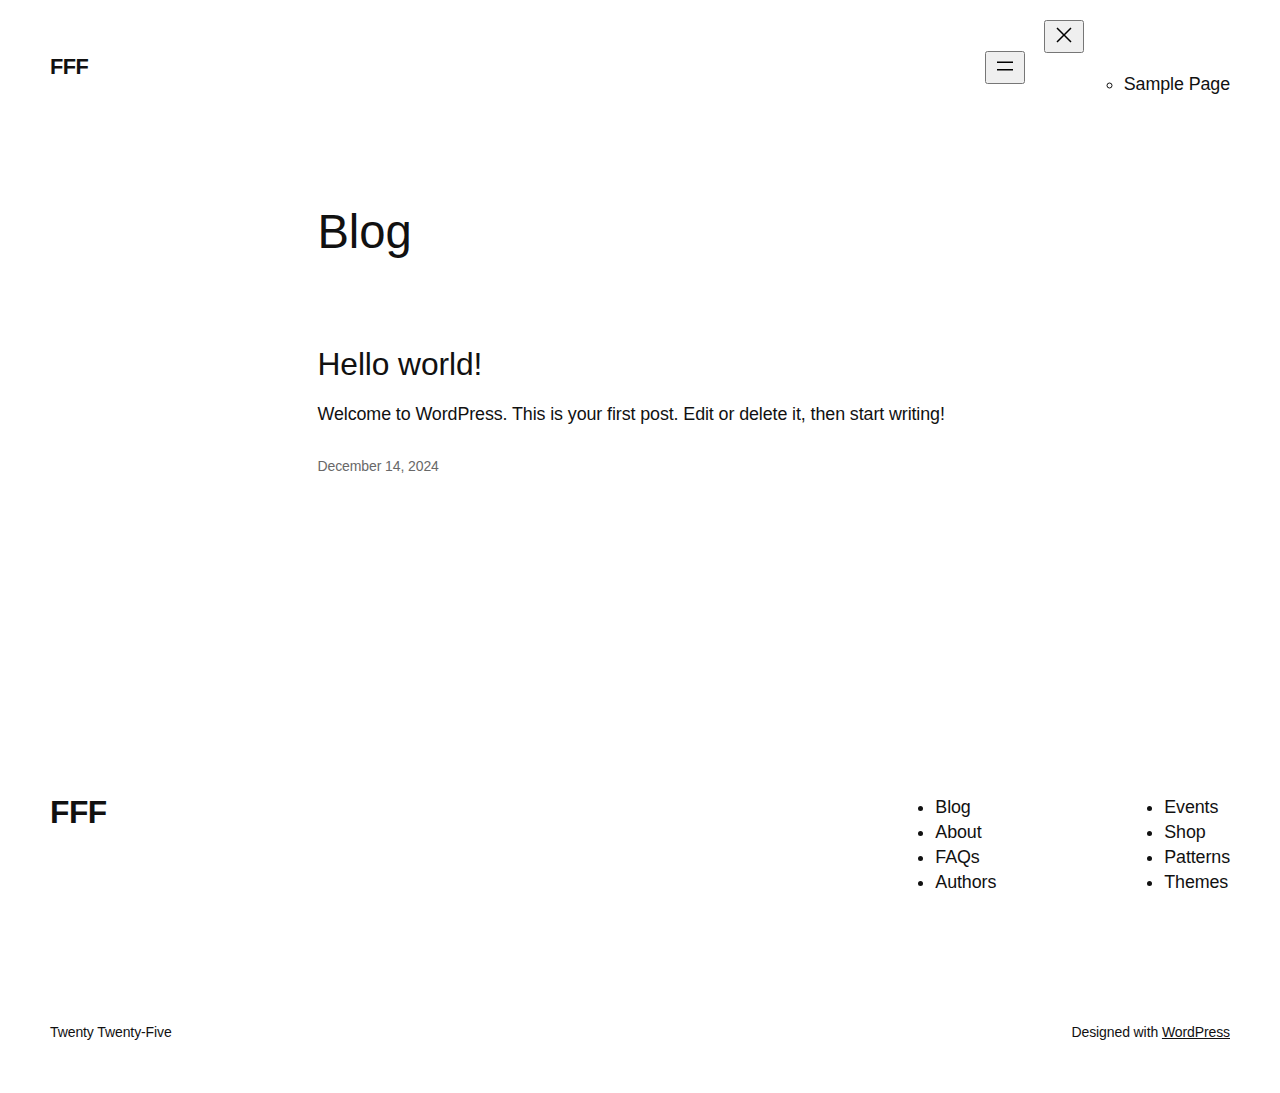
==== commit 817fefc4: "add static stuff" ====
--- a/index.html
+++ b/index.html
@@ -6,16 +6,16 @@
 <meta name="robots" content="max-image-preview:large">
 	<style>img:is([sizes="auto" i], [sizes^="auto," i]) { contain-intrinsic-size: 3000px 1500px }</style>
 	<title>FFF</title>
-<link rel="alternate" type="application/rss+xml" title="FFF &raquo; Feed" href="/feed/">
-<link rel="alternate" type="application/rss+xml" title="FFF &raquo; Comments Feed" href="/comments/feed/">
+<link rel="alternate" type="application/rss+xml" title="FFF &raquo; Feed" href="https://https://lucienmoor.github.io/fff/feed/">
+<link rel="alternate" type="application/rss+xml" title="FFF &raquo; Comments Feed" href="https://https://lucienmoor.github.io/fff/comments/feed/">
 <script>
-window._wpemojiSettings = {"baseUrl":"https:\/\/s.w.org\/images\/core\/emoji\/15.0.3\/72x72\/","ext":".png","svgUrl":"https:\/\/s.w.org\/images\/core\/emoji\/15.0.3\/svg\/","svgExt":".svg","source":{"concatemoji":"\/wp-includes\/js\/wp-emoji-release.min.js?ver=6.7.1"}};
+window._wpemojiSettings = {"baseUrl":"https:\/\/s.w.org\/images\/core\/emoji\/15.0.3\/72x72\/","ext":".png","svgUrl":"https:\/\/s.w.org\/images\/core\/emoji\/15.0.3\/svg\/","svgExt":".svg","source":{"concatemoji":"https:\/\/https:\/\/lucienmoor.github.io\/fff\/wp-includes\/js\/wp-emoji-release.min.js?ver=6.7.1"}};
 /*! This file is auto-generated */
 !function(i,n){var o,s,e;function c(e){try{var t={supportTests:e,timestamp:(new Date).valueOf()};sessionStorage.setItem(o,JSON.stringify(t))}catch(e){}}function p(e,t,n){e.clearRect(0,0,e.canvas.width,e.canvas.height),e.fillText(t,0,0);var t=new Uint32Array(e.getImageData(0,0,e.canvas.width,e.canvas.height).data),r=(e.clearRect(0,0,e.canvas.width,e.canvas.height),e.fillText(n,0,0),new Uint32Array(e.getImageData(0,0,e.canvas.width,e.canvas.height).data));return t.every(function(e,t){return e===r[t]})}function u(e,t,n){switch(t){case"flag":return n(e,"🏳️‍⚧️","🏳️​⚧️")?!1:!n(e,"🇺🇳","🇺​🇳")&&!n(e,"🏴󠁧󠁢󠁥󠁮󠁧󠁿","🏴​󠁧​󠁢​󠁥​󠁮​󠁧​󠁿");case"emoji":return!n(e,"🐦‍⬛","🐦​⬛")}return!1}function f(e,t,n){var r="undefined"!=typeof WorkerGlobalScope&&self instanceof WorkerGlobalScope?new OffscreenCanvas(300,150):i.createElement("canvas"),a=r.getContext("2d",{willReadFrequently:!0}),o=(a.textBaseline="top",a.font="600 32px Arial",{});return e.forEach(function(e){o[e]=t(a,e,n)}),o}function t(e){var t=i.createElement("script");t.src=e,t.defer=!0,i.head.appendChild(t)}"undefined"!=typeof Promise&&(o="wpEmojiSettingsSupports",s=["flag","emoji"],n.supports={everything:!0,everythingExceptFlag:!0},e=new Promise(function(e){i.addEventListener("DOMContentLoaded",e,{once:!0})}),new Promise(function(t){var n=function(){try{var e=JSON.parse(sessionStorage.getItem(o));if("object"==typeof e&&"number"==typeof e.timestamp&&(new Date).valueOf()<e.timestamp+604800&&"object"==typeof e.supportTests)return e.supportTests}catch(e){}return null}();if(!n){if("undefined"!=typeof Worker&&"undefined"!=typeof OffscreenCanvas&&"undefined"!=typeof URL&&URL.createObjectURL&&"undefined"!=typeof Blob)try{var e="postMessage("+f.toString()+"("+[JSON.stringify(s),u.toString(),p.toString()].join(",")+"));",r=new Blob([e],{type:"text/javascript"}),a=new Worker(URL.createObjectURL(r),{name:"wpTestEmojiSupports"});return void(a.onmessage=function(e){c(n=e.data),a.terminate(),t(n)})}catch(e){}c(n=f(s,u,p))}t(n)}).then(function(e){for(var t in e)n.supports[t]=e[t],n.supports.everything=n.supports.everything&&n.supports[t],"flag"!==t&&(n.supports.everythingExceptFlag=n.supports.everythingExceptFlag&&n.supports[t]);n.supports.everythingExceptFlag=n.supports.everythingExceptFlag&&!n.supports.flag,n.DOMReady=!1,n.readyCallback=function(){n.DOMReady=!0}}).then(function(){return e}).then(function(){var e;n.supports.everything||(n.readyCallback(),(e=n.source||{}).concatemoji?t(e.concatemoji):e.wpemoji&&e.twemoji&&(t(e.twemoji),t(e.wpemoji)))}))}((window,document),window._wpemojiSettings);
 </script>
 <style id="wp-block-site-title-inline-css">.wp-block-site-title{box-sizing:border-box}.wp-block-site-title :where(a){color:inherit;font-family:inherit;font-size:inherit;font-style:inherit;font-weight:inherit;letter-spacing:inherit;line-height:inherit;text-decoration:inherit}</style>
 <style id="wp-block-page-list-inline-css">.wp-block-navigation .wp-block-page-list{align-items:var(--navigation-layout-align,initial);background-color:inherit;display:flex;flex-direction:var(--navigation-layout-direction,initial);flex-wrap:var(--navigation-layout-wrap,wrap);justify-content:var(--navigation-layout-justify,initial)}.wp-block-navigation .wp-block-navigation-item{background-color:inherit}</style>
-<link rel="stylesheet" id="wp-block-navigation-css" href="/wp-includes/blocks/navigation/style.min.css?ver=6.7.1" media="all">
+<link rel="stylesheet" id="wp-block-navigation-css" href="https://https://lucienmoor.github.io/fff/wp-includes/blocks/navigation/style.min.css?ver=6.7.1" media="all">
 <style id="wp-block-group-inline-css">.wp-block-group{box-sizing:border-box}:where(.wp-block-group.wp-block-group-is-layout-constrained){position:relative}</style>
 <style id="wp-block-heading-inline-css">h1.has-background,h2.has-background,h3.has-background,h4.has-background,h5.has-background,h6.has-background{padding:1.25em 2.375em}h1.has-text-align-left[style*=writing-mode]:where([style*=vertical-lr]),h1.has-text-align-right[style*=writing-mode]:where([style*=vertical-rl]),h2.has-text-align-left[style*=writing-mode]:where([style*=vertical-lr]),h2.has-text-align-right[style*=writing-mode]:where([style*=vertical-rl]),h3.has-text-align-left[style*=writing-mode]:where([style*=vertical-lr]),h3.has-text-align-right[style*=writing-mode]:where([style*=vertical-rl]),h4.has-text-align-left[style*=writing-mode]:where([style*=vertical-lr]),h4.has-text-align-right[style*=writing-mode]:where([style*=vertical-rl]),h5.has-text-align-left[style*=writing-mode]:where([style*=vertical-lr]),h5.has-text-align-right[style*=writing-mode]:where([style*=vertical-rl]),h6.has-text-align-left[style*=writing-mode]:where([style*=vertical-lr]),h6.has-text-align-right[style*=writing-mode]:where([style*=vertical-rl]){rotate:180deg}</style>
 <style id="wp-block-post-featured-image-inline-css">.wp-block-post-featured-image{margin-left:0;margin-right:0}.wp-block-post-featured-image a{display:block;height:100%}.wp-block-post-featured-image :where(img){box-sizing:border-box;height:auto;max-width:100%;vertical-align:bottom;width:100%}.wp-block-post-featured-image.alignfull img,.wp-block-post-featured-image.alignwide img{width:100%}.wp-block-post-featured-image .wp-block-post-featured-image__overlay.has-background-dim{background-color:#000;inset:0;position:absolute}.wp-block-post-featured-image{position:relative}.wp-block-post-featured-image .wp-block-post-featured-image__overlay.has-background-gradient{background-color:initial}.wp-block-post-featured-image .wp-block-post-featured-image__overlay.has-background-dim-0{opacity:0}.wp-block-post-featured-image .wp-block-post-featured-image__overlay.has-background-dim-10{opacity:.1}.wp-block-post-featured-image .wp-block-post-featured-image__overlay.has-background-dim-20{opacity:.2}.wp-block-post-featured-image .wp-block-post-featured-image__overlay.has-background-dim-30{opacity:.3}.wp-block-post-featured-image .wp-block-post-featured-image__overlay.has-background-dim-40{opacity:.4}.wp-block-post-featured-image .wp-block-post-featured-image__overlay.has-background-dim-50{opacity:.5}.wp-block-post-featured-image .wp-block-post-featured-image__overlay.has-background-dim-60{opacity:.6}.wp-block-post-featured-image .wp-block-post-featured-image__overlay.has-background-dim-70{opacity:.7}.wp-block-post-featured-image .wp-block-post-featured-image__overlay.has-background-dim-80{opacity:.8}.wp-block-post-featured-image .wp-block-post-featured-image__overlay.has-background-dim-90{opacity:.9}.wp-block-post-featured-image .wp-block-post-featured-image__overlay.has-background-dim-100{opacity:1}.wp-block-post-featured-image:where(.alignleft,.alignright){width:100%}</style>
@@ -87,15 +87,15 @@
 			width: auto;
 			z-index: 100000;
 		}</style>
-<link rel="stylesheet" id="twentytwentyfive-style-css" href="/wp-content/themes/twentytwentyfive/style.css?ver=1.0" media="all">
-<link rel="https://api.w.org/" href="/wp-json/">
-<link rel="EditURI" type="application/rsd+xml" title="RSD" href="/xmlrpc.php?rsd">
+<link rel="stylesheet" id="twentytwentyfive-style-css" href="https://https://lucienmoor.github.io/fff/wp-content/themes/twentytwentyfive/style.css?ver=1.0" media="all">
+<link rel="https://api.w.org/" href="https://https://lucienmoor.github.io/fff/wp-json/">
+<link rel="EditURI" type="application/rsd+xml" title="RSD" href="https://https://lucienmoor.github.io/fff/xmlrpc.php?rsd">
 <meta name="generator" content="WordPress 6.7.1">
-<script type="importmap" id="wp-importmap">{"imports":{"@wordpress\/interactivity":"\/wp-includes\/js\/dist\/script-modules\/interactivity\/index.min.js?ver=06b8f695ef48ab2d9277"}}</script>
-<script type="module" src="/wp-includes/js/dist/script-modules/block-library/navigation/view.min.js?ver=8ff192874fc8910a284c" id="@wordpress/block-library/navigation/view-js-module"></script>
-<link rel="modulepreload" href="/wp-includes/js/dist/script-modules/interactivity/index.min.js?ver=06b8f695ef48ab2d9277" id="@wordpress/interactivity-js-modulepreload">
-<style class="wp-fonts-local">@font-face{font-family:Manrope;font-style:normal;font-weight:200 800;font-display:fallback;src:url('/wp-content/themes/twentytwentyfive/assets/fonts/manrope/Manrope-VariableFont_wght.woff2') format('woff2');}
-@font-face{font-family:"Fira Code";font-style:normal;font-weight:300 700;font-display:fallback;src:url('/wp-content/themes/twentytwentyfive/assets/fonts/fira-code/FiraCode-VariableFont_wght.woff2') format('woff2');}</style>
+<script type="importmap" id="wp-importmap">{"imports":{"@wordpress\/interactivity":"https:\/\/https:\/\/lucienmoor.github.io\/fff\/wp-includes\/js\/dist\/script-modules\/interactivity\/index.min.js?ver=06b8f695ef48ab2d9277"}}</script>
+<script type="module" src="https://https://lucienmoor.github.io/fff/wp-includes/js/dist/script-modules/block-library/navigation/view.min.js?ver=8ff192874fc8910a284c" id="@wordpress/block-library/navigation/view-js-module"></script>
+<link rel="modulepreload" href="https://https://lucienmoor.github.io/fff/wp-includes/js/dist/script-modules/interactivity/index.min.js?ver=06b8f695ef48ab2d9277" id="@wordpress/interactivity-js-modulepreload">
+<style class="wp-fonts-local">@font-face{font-family:Manrope;font-style:normal;font-weight:200 800;font-display:fallback;src:url('https://https://lucienmoor.github.io/fff/wp-content/themes/twentytwentyfive/assets/fonts/manrope/Manrope-VariableFont_wght.woff2') format('woff2');}
+@font-face{font-family:"Fira Code";font-style:normal;font-weight:300 700;font-display:fallback;src:url('https://https://lucienmoor.github.io/fff/wp-content/themes/twentytwentyfive/assets/fonts/fira-code/FiraCode-VariableFont_wght.woff2') format('woff2');}</style>
 </head>
 
 <body class="home blog wp-embed-responsive">
@@ -107,7 +107,7 @@
 	<div class="wp-block-group has-global-padding is-layout-constrained wp-block-group-is-layout-constrained">
 		
 		<div class="wp-block-group alignwide is-content-justification-space-between is-nowrap is-layout-flex wp-container-core-group-is-layout-2 wp-block-group-is-layout-flex" style="padding-top:var(--wp--preset--spacing--30);padding-bottom:var(--wp--preset--spacing--30)">
-			<p class="wp-block-site-title"><a target="_self" rel="home" aria-current="page">FFF</a></p>
+			<p class="wp-block-site-title"><a href="https://https://lucienmoor.github.io/fff" target="_self" rel="home" aria-current="page">FFF</a></p>
 			
 			<div class="wp-block-group is-content-justification-right is-nowrap is-layout-flex wp-container-core-group-is-layout-1 wp-block-group-is-layout-flex">
 				<nav class="is-responsive items-justified-right wp-block-navigation is-content-justification-right is-layout-flex wp-container-core-navigation-is-layout-1 wp-block-navigation-is-layout-flex" aria-label="" data-wp-interactive="core/navigation" data-wp-context='{"overlayOpenedBy":{"click":false,"hover":false,"focus":false},"type":"overlay","roleAttribute":"","ariaLabel":"Menu"}'><button aria-haspopup="dialog" aria-label="Open menu" class="wp-block-navigation__responsive-container-open " data-wp-on-async--click="actions.openMenuOnClick" data-wp-on--keydown="actions.handleMenuKeydown"><svg width="24" height="24" xmlns="http://www.w3.org/2000/svg" viewbox="0 0 24 24" aria-hidden="true" focusable="false"><rect x="4" y="7.5" width="16" height="1.5"></rect><rect x="4" y="15" width="16" height="1.5"></rect></svg></button>
@@ -116,7 +116,7 @@
 						<div class="wp-block-navigation__responsive-dialog" data-wp-bind--aria-modal="state.ariaModal" data-wp-bind--aria-label="state.ariaLabel" data-wp-bind--role="state.roleAttribute">
 							<button aria-label="Close menu" class="wp-block-navigation__responsive-container-close" data-wp-on-async--click="actions.closeMenuOnClick"><svg xmlns="http://www.w3.org/2000/svg" viewbox="0 0 24 24" width="24" height="24" aria-hidden="true" focusable="false"><path d="m13.06 12 6.47-6.47-1.06-1.06L12 10.94 5.53 4.47 4.47 5.53 10.94 12l-6.47 6.47 1.06 1.06L12 13.06l6.47 6.47 1.06-1.06L13.06 12Z"></path></svg></button>
 							<div class="wp-block-navigation__responsive-container-content" data-wp-watch="callbacks.focusFirstElement" id="modal-1-content">
-								<ul class="wp-block-navigation__container is-responsive items-justified-right wp-block-navigation"><ul class="wp-block-page-list"><li class="wp-block-pages-list__item wp-block-navigation-item open-on-hover-click"><a class="wp-block-pages-list__item__link wp-block-navigation-item__content" href="/sample-page/">Sample Page</a></li></ul></ul>
+								<ul class="wp-block-navigation__container is-responsive items-justified-right wp-block-navigation"><ul class="wp-block-page-list"><li class="wp-block-pages-list__item wp-block-navigation-item open-on-hover-click"><a class="wp-block-pages-list__item__link wp-block-navigation-item__content" href="https://https://lucienmoor.github.io/fff/sample-page/">Sample Page</a></li></ul></ul>
 							</div>
 						</div>
 					</div>
@@ -144,11 +144,11 @@
 		
 		<div class="wp-block-group alignfull has-global-padding is-layout-constrained wp-block-group-is-layout-constrained" style="padding-top:var(--wp--preset--spacing--60);padding-bottom:var(--wp--preset--spacing--60)">
 			
-			<h2 class="wp-block-post-title has-x-large-font-size"><a href="/2024/12/14/hello-world/" target="_self">Hello world!</a></h2>
+			<h2 class="wp-block-post-title has-x-large-font-size"><a href="https://https://lucienmoor.github.io/fff/2024/12/14/hello-world/" target="_self">Hello world!</a></h2>
 			<div class="entry-content alignfull wp-block-post-content has-medium-font-size has-global-padding is-layout-constrained wp-block-post-content-is-layout-constrained">
 <p>Welcome to WordPress. This is your first post. Edit or delete it, then start writing!</p>
 </div>
-			<div style="margin-top:var(--wp--preset--spacing--40);" class="wp-block-post-date has-small-font-size"><time datetime="2024-12-14T12:35:41+00:00"><a href="/2024/12/14/hello-world/">December 14, 2024</a></time></div>
+			<div style="margin-top:var(--wp--preset--spacing--40);" class="wp-block-post-date has-small-font-size"><time datetime="2024-12-14T12:35:41+00:00"><a href="https://https://lucienmoor.github.io/fff/2024/12/14/hello-world/">December 14, 2024</a></time></div>
 		</div>
 		
 	</li></ul>
@@ -180,7 +180,7 @@
 			<div class="wp-block-columns is-layout-flex wp-container-core-columns-is-layout-1 wp-block-columns-is-layout-flex">
 				
 				<div class="wp-block-column is-layout-flow wp-block-column-is-layout-flow" style="flex-basis:100%">
-<h2 class="wp-block-site-title"><a target="_self" rel="home" aria-current="page">FFF</a></h2>
+<h2 class="wp-block-site-title"><a href="https://https://lucienmoor.github.io/fff" target="_self" rel="home" aria-current="page">FFF</a></h2>
 
 				
 				</div>
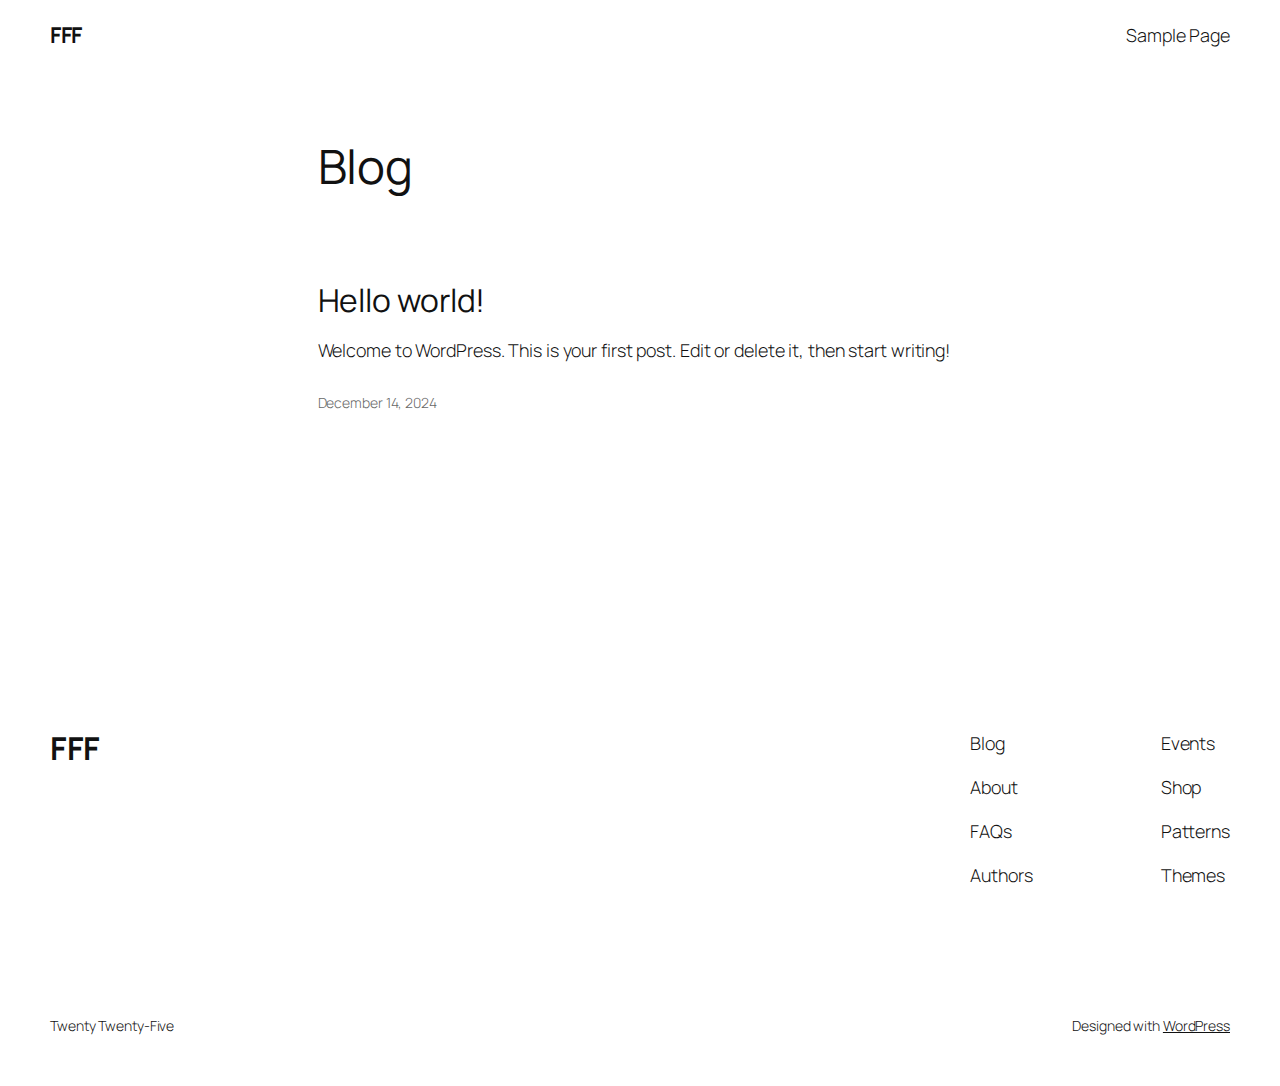
==== commit 5a6ec53c: ":poop:" ====
--- a/index.html
+++ b/index.html
@@ -6,16 +6,16 @@
 <meta name="robots" content="max-image-preview:large">
 	<style>img:is([sizes="auto" i], [sizes^="auto," i]) { contain-intrinsic-size: 3000px 1500px }</style>
 	<title>FFF</title>
-<link rel="alternate" type="application/rss+xml" title="FFF &raquo; Feed" href="https://https://lucienmoor.github.io/fff/feed/">
-<link rel="alternate" type="application/rss+xml" title="FFF &raquo; Comments Feed" href="https://https://lucienmoor.github.io/fff/comments/feed/">
+<link rel="alternate" type="application/rss+xml" title="FFF &raquo; Feed" href="https://lucienmoor.github.io/fff/feed/">
+<link rel="alternate" type="application/rss+xml" title="FFF &raquo; Comments Feed" href="https://lucienmoor.github.io/fff/comments/feed/">
 <script>
-window._wpemojiSettings = {"baseUrl":"https:\/\/s.w.org\/images\/core\/emoji\/15.0.3\/72x72\/","ext":".png","svgUrl":"https:\/\/s.w.org\/images\/core\/emoji\/15.0.3\/svg\/","svgExt":".svg","source":{"concatemoji":"https:\/\/https:\/\/lucienmoor.github.io\/fff\/wp-includes\/js\/wp-emoji-release.min.js?ver=6.7.1"}};
+window._wpemojiSettings = {"baseUrl":"https:\/\/s.w.org\/images\/core\/emoji\/15.0.3\/72x72\/","ext":".png","svgUrl":"https:\/\/s.w.org\/images\/core\/emoji\/15.0.3\/svg\/","svgExt":".svg","source":{"concatemoji":"https:\/\/lucienmoor.github.io\/fff\/wp-includes\/js\/wp-emoji-release.min.js?ver=6.7.1"}};
 /*! This file is auto-generated */
 !function(i,n){var o,s,e;function c(e){try{var t={supportTests:e,timestamp:(new Date).valueOf()};sessionStorage.setItem(o,JSON.stringify(t))}catch(e){}}function p(e,t,n){e.clearRect(0,0,e.canvas.width,e.canvas.height),e.fillText(t,0,0);var t=new Uint32Array(e.getImageData(0,0,e.canvas.width,e.canvas.height).data),r=(e.clearRect(0,0,e.canvas.width,e.canvas.height),e.fillText(n,0,0),new Uint32Array(e.getImageData(0,0,e.canvas.width,e.canvas.height).data));return t.every(function(e,t){return e===r[t]})}function u(e,t,n){switch(t){case"flag":return n(e,"🏳️‍⚧️","🏳️​⚧️")?!1:!n(e,"🇺🇳","🇺​🇳")&&!n(e,"🏴󠁧󠁢󠁥󠁮󠁧󠁿","🏴​󠁧​󠁢​󠁥​󠁮​󠁧​󠁿");case"emoji":return!n(e,"🐦‍⬛","🐦​⬛")}return!1}function f(e,t,n){var r="undefined"!=typeof WorkerGlobalScope&&self instanceof WorkerGlobalScope?new OffscreenCanvas(300,150):i.createElement("canvas"),a=r.getContext("2d",{willReadFrequently:!0}),o=(a.textBaseline="top",a.font="600 32px Arial",{});return e.forEach(function(e){o[e]=t(a,e,n)}),o}function t(e){var t=i.createElement("script");t.src=e,t.defer=!0,i.head.appendChild(t)}"undefined"!=typeof Promise&&(o="wpEmojiSettingsSupports",s=["flag","emoji"],n.supports={everything:!0,everythingExceptFlag:!0},e=new Promise(function(e){i.addEventListener("DOMContentLoaded",e,{once:!0})}),new Promise(function(t){var n=function(){try{var e=JSON.parse(sessionStorage.getItem(o));if("object"==typeof e&&"number"==typeof e.timestamp&&(new Date).valueOf()<e.timestamp+604800&&"object"==typeof e.supportTests)return e.supportTests}catch(e){}return null}();if(!n){if("undefined"!=typeof Worker&&"undefined"!=typeof OffscreenCanvas&&"undefined"!=typeof URL&&URL.createObjectURL&&"undefined"!=typeof Blob)try{var e="postMessage("+f.toString()+"("+[JSON.stringify(s),u.toString(),p.toString()].join(",")+"));",r=new Blob([e],{type:"text/javascript"}),a=new Worker(URL.createObjectURL(r),{name:"wpTestEmojiSupports"});return void(a.onmessage=function(e){c(n=e.data),a.terminate(),t(n)})}catch(e){}c(n=f(s,u,p))}t(n)}).then(function(e){for(var t in e)n.supports[t]=e[t],n.supports.everything=n.supports.everything&&n.supports[t],"flag"!==t&&(n.supports.everythingExceptFlag=n.supports.everythingExceptFlag&&n.supports[t]);n.supports.everythingExceptFlag=n.supports.everythingExceptFlag&&!n.supports.flag,n.DOMReady=!1,n.readyCallback=function(){n.DOMReady=!0}}).then(function(){return e}).then(function(){var e;n.supports.everything||(n.readyCallback(),(e=n.source||{}).concatemoji?t(e.concatemoji):e.wpemoji&&e.twemoji&&(t(e.twemoji),t(e.wpemoji)))}))}((window,document),window._wpemojiSettings);
 </script>
 <style id="wp-block-site-title-inline-css">.wp-block-site-title{box-sizing:border-box}.wp-block-site-title :where(a){color:inherit;font-family:inherit;font-size:inherit;font-style:inherit;font-weight:inherit;letter-spacing:inherit;line-height:inherit;text-decoration:inherit}</style>
 <style id="wp-block-page-list-inline-css">.wp-block-navigation .wp-block-page-list{align-items:var(--navigation-layout-align,initial);background-color:inherit;display:flex;flex-direction:var(--navigation-layout-direction,initial);flex-wrap:var(--navigation-layout-wrap,wrap);justify-content:var(--navigation-layout-justify,initial)}.wp-block-navigation .wp-block-navigation-item{background-color:inherit}</style>
-<link rel="stylesheet" id="wp-block-navigation-css" href="https://https://lucienmoor.github.io/fff/wp-includes/blocks/navigation/style.min.css?ver=6.7.1" media="all">
+<link rel="stylesheet" id="wp-block-navigation-css" href="https://lucienmoor.github.io/fff/wp-includes/blocks/navigation/style.min.css?ver=6.7.1" media="all">
 <style id="wp-block-group-inline-css">.wp-block-group{box-sizing:border-box}:where(.wp-block-group.wp-block-group-is-layout-constrained){position:relative}</style>
 <style id="wp-block-heading-inline-css">h1.has-background,h2.has-background,h3.has-background,h4.has-background,h5.has-background,h6.has-background{padding:1.25em 2.375em}h1.has-text-align-left[style*=writing-mode]:where([style*=vertical-lr]),h1.has-text-align-right[style*=writing-mode]:where([style*=vertical-rl]),h2.has-text-align-left[style*=writing-mode]:where([style*=vertical-lr]),h2.has-text-align-right[style*=writing-mode]:where([style*=vertical-rl]),h3.has-text-align-left[style*=writing-mode]:where([style*=vertical-lr]),h3.has-text-align-right[style*=writing-mode]:where([style*=vertical-rl]),h4.has-text-align-left[style*=writing-mode]:where([style*=vertical-lr]),h4.has-text-align-right[style*=writing-mode]:where([style*=vertical-rl]),h5.has-text-align-left[style*=writing-mode]:where([style*=vertical-lr]),h5.has-text-align-right[style*=writing-mode]:where([style*=vertical-rl]),h6.has-text-align-left[style*=writing-mode]:where([style*=vertical-lr]),h6.has-text-align-right[style*=writing-mode]:where([style*=vertical-rl]){rotate:180deg}</style>
 <style id="wp-block-post-featured-image-inline-css">.wp-block-post-featured-image{margin-left:0;margin-right:0}.wp-block-post-featured-image a{display:block;height:100%}.wp-block-post-featured-image :where(img){box-sizing:border-box;height:auto;max-width:100%;vertical-align:bottom;width:100%}.wp-block-post-featured-image.alignfull img,.wp-block-post-featured-image.alignwide img{width:100%}.wp-block-post-featured-image .wp-block-post-featured-image__overlay.has-background-dim{background-color:#000;inset:0;position:absolute}.wp-block-post-featured-image{position:relative}.wp-block-post-featured-image .wp-block-post-featured-image__overlay.has-background-gradient{background-color:initial}.wp-block-post-featured-image .wp-block-post-featured-image__overlay.has-background-dim-0{opacity:0}.wp-block-post-featured-image .wp-block-post-featured-image__overlay.has-background-dim-10{opacity:.1}.wp-block-post-featured-image .wp-block-post-featured-image__overlay.has-background-dim-20{opacity:.2}.wp-block-post-featured-image .wp-block-post-featured-image__overlay.has-background-dim-30{opacity:.3}.wp-block-post-featured-image .wp-block-post-featured-image__overlay.has-background-dim-40{opacity:.4}.wp-block-post-featured-image .wp-block-post-featured-image__overlay.has-background-dim-50{opacity:.5}.wp-block-post-featured-image .wp-block-post-featured-image__overlay.has-background-dim-60{opacity:.6}.wp-block-post-featured-image .wp-block-post-featured-image__overlay.has-background-dim-70{opacity:.7}.wp-block-post-featured-image .wp-block-post-featured-image__overlay.has-background-dim-80{opacity:.8}.wp-block-post-featured-image .wp-block-post-featured-image__overlay.has-background-dim-90{opacity:.9}.wp-block-post-featured-image .wp-block-post-featured-image__overlay.has-background-dim-100{opacity:1}.wp-block-post-featured-image:where(.alignleft,.alignright){width:100%}</style>
@@ -87,15 +87,15 @@
 			width: auto;
 			z-index: 100000;
 		}</style>
-<link rel="stylesheet" id="twentytwentyfive-style-css" href="https://https://lucienmoor.github.io/fff/wp-content/themes/twentytwentyfive/style.css?ver=1.0" media="all">
-<link rel="https://api.w.org/" href="https://https://lucienmoor.github.io/fff/wp-json/">
-<link rel="EditURI" type="application/rsd+xml" title="RSD" href="https://https://lucienmoor.github.io/fff/xmlrpc.php?rsd">
+<link rel="stylesheet" id="twentytwentyfive-style-css" href="https://lucienmoor.github.io/fff/wp-content/themes/twentytwentyfive/style.css?ver=1.0" media="all">
+<link rel="https://api.w.org/" href="https://lucienmoor.github.io/fff/wp-json/">
+<link rel="EditURI" type="application/rsd+xml" title="RSD" href="https://lucienmoor.github.io/fff/xmlrpc.php?rsd">
 <meta name="generator" content="WordPress 6.7.1">
-<script type="importmap" id="wp-importmap">{"imports":{"@wordpress\/interactivity":"https:\/\/https:\/\/lucienmoor.github.io\/fff\/wp-includes\/js\/dist\/script-modules\/interactivity\/index.min.js?ver=06b8f695ef48ab2d9277"}}</script>
-<script type="module" src="https://https://lucienmoor.github.io/fff/wp-includes/js/dist/script-modules/block-library/navigation/view.min.js?ver=8ff192874fc8910a284c" id="@wordpress/block-library/navigation/view-js-module"></script>
-<link rel="modulepreload" href="https://https://lucienmoor.github.io/fff/wp-includes/js/dist/script-modules/interactivity/index.min.js?ver=06b8f695ef48ab2d9277" id="@wordpress/interactivity-js-modulepreload">
-<style class="wp-fonts-local">@font-face{font-family:Manrope;font-style:normal;font-weight:200 800;font-display:fallback;src:url('https://https://lucienmoor.github.io/fff/wp-content/themes/twentytwentyfive/assets/fonts/manrope/Manrope-VariableFont_wght.woff2') format('woff2');}
-@font-face{font-family:"Fira Code";font-style:normal;font-weight:300 700;font-display:fallback;src:url('https://https://lucienmoor.github.io/fff/wp-content/themes/twentytwentyfive/assets/fonts/fira-code/FiraCode-VariableFont_wght.woff2') format('woff2');}</style>
+<script type="importmap" id="wp-importmap">{"imports":{"@wordpress\/interactivity":"https:\/\/lucienmoor.github.io\/fff\/wp-includes\/js\/dist\/script-modules\/interactivity\/index.min.js?ver=06b8f695ef48ab2d9277"}}</script>
+<script type="module" src="https://lucienmoor.github.io/fff/wp-includes/js/dist/script-modules/block-library/navigation/view.min.js?ver=8ff192874fc8910a284c" id="@wordpress/block-library/navigation/view-js-module"></script>
+<link rel="modulepreload" href="https://lucienmoor.github.io/fff/wp-includes/js/dist/script-modules/interactivity/index.min.js?ver=06b8f695ef48ab2d9277" id="@wordpress/interactivity-js-modulepreload">
+<style class="wp-fonts-local">@font-face{font-family:Manrope;font-style:normal;font-weight:200 800;font-display:fallback;src:url('https://lucienmoor.github.io/fff/wp-content/themes/twentytwentyfive/assets/fonts/manrope/Manrope-VariableFont_wght.woff2') format('woff2');}
+@font-face{font-family:"Fira Code";font-style:normal;font-weight:300 700;font-display:fallback;src:url('https://lucienmoor.github.io/fff/wp-content/themes/twentytwentyfive/assets/fonts/fira-code/FiraCode-VariableFont_wght.woff2') format('woff2');}</style>
 </head>
 
 <body class="home blog wp-embed-responsive">
@@ -107,7 +107,7 @@
 	<div class="wp-block-group has-global-padding is-layout-constrained wp-block-group-is-layout-constrained">
 		
 		<div class="wp-block-group alignwide is-content-justification-space-between is-nowrap is-layout-flex wp-container-core-group-is-layout-2 wp-block-group-is-layout-flex" style="padding-top:var(--wp--preset--spacing--30);padding-bottom:var(--wp--preset--spacing--30)">
-			<p class="wp-block-site-title"><a href="https://https://lucienmoor.github.io/fff" target="_self" rel="home" aria-current="page">FFF</a></p>
+			<p class="wp-block-site-title"><a href="https://lucienmoor.github.io/fff" target="_self" rel="home" aria-current="page">FFF</a></p>
 			
 			<div class="wp-block-group is-content-justification-right is-nowrap is-layout-flex wp-container-core-group-is-layout-1 wp-block-group-is-layout-flex">
 				<nav class="is-responsive items-justified-right wp-block-navigation is-content-justification-right is-layout-flex wp-container-core-navigation-is-layout-1 wp-block-navigation-is-layout-flex" aria-label="" data-wp-interactive="core/navigation" data-wp-context='{"overlayOpenedBy":{"click":false,"hover":false,"focus":false},"type":"overlay","roleAttribute":"","ariaLabel":"Menu"}'><button aria-haspopup="dialog" aria-label="Open menu" class="wp-block-navigation__responsive-container-open " data-wp-on-async--click="actions.openMenuOnClick" data-wp-on--keydown="actions.handleMenuKeydown"><svg width="24" height="24" xmlns="http://www.w3.org/2000/svg" viewbox="0 0 24 24" aria-hidden="true" focusable="false"><rect x="4" y="7.5" width="16" height="1.5"></rect><rect x="4" y="15" width="16" height="1.5"></rect></svg></button>
@@ -116,7 +116,7 @@
 						<div class="wp-block-navigation__responsive-dialog" data-wp-bind--aria-modal="state.ariaModal" data-wp-bind--aria-label="state.ariaLabel" data-wp-bind--role="state.roleAttribute">
 							<button aria-label="Close menu" class="wp-block-navigation__responsive-container-close" data-wp-on-async--click="actions.closeMenuOnClick"><svg xmlns="http://www.w3.org/2000/svg" viewbox="0 0 24 24" width="24" height="24" aria-hidden="true" focusable="false"><path d="m13.06 12 6.47-6.47-1.06-1.06L12 10.94 5.53 4.47 4.47 5.53 10.94 12l-6.47 6.47 1.06 1.06L12 13.06l6.47 6.47 1.06-1.06L13.06 12Z"></path></svg></button>
 							<div class="wp-block-navigation__responsive-container-content" data-wp-watch="callbacks.focusFirstElement" id="modal-1-content">
-								<ul class="wp-block-navigation__container is-responsive items-justified-right wp-block-navigation"><ul class="wp-block-page-list"><li class="wp-block-pages-list__item wp-block-navigation-item open-on-hover-click"><a class="wp-block-pages-list__item__link wp-block-navigation-item__content" href="https://https://lucienmoor.github.io/fff/sample-page/">Sample Page</a></li></ul></ul>
+								<ul class="wp-block-navigation__container is-responsive items-justified-right wp-block-navigation"><ul class="wp-block-page-list"><li class="wp-block-pages-list__item wp-block-navigation-item open-on-hover-click"><a class="wp-block-pages-list__item__link wp-block-navigation-item__content" href="https://lucienmoor.github.io/fff/sample-page/">Sample Page</a></li></ul></ul>
 							</div>
 						</div>
 					</div>
@@ -144,11 +144,11 @@
 		
 		<div class="wp-block-group alignfull has-global-padding is-layout-constrained wp-block-group-is-layout-constrained" style="padding-top:var(--wp--preset--spacing--60);padding-bottom:var(--wp--preset--spacing--60)">
 			
-			<h2 class="wp-block-post-title has-x-large-font-size"><a href="https://https://lucienmoor.github.io/fff/2024/12/14/hello-world/" target="_self">Hello world!</a></h2>
+			<h2 class="wp-block-post-title has-x-large-font-size"><a href="https://lucienmoor.github.io/fff/2024/12/14/hello-world/" target="_self">Hello world!</a></h2>
 			<div class="entry-content alignfull wp-block-post-content has-medium-font-size has-global-padding is-layout-constrained wp-block-post-content-is-layout-constrained">
 <p>Welcome to WordPress. This is your first post. Edit or delete it, then start writing!</p>
 </div>
-			<div style="margin-top:var(--wp--preset--spacing--40);" class="wp-block-post-date has-small-font-size"><time datetime="2024-12-14T12:35:41+00:00"><a href="https://https://lucienmoor.github.io/fff/2024/12/14/hello-world/">December 14, 2024</a></time></div>
+			<div style="margin-top:var(--wp--preset--spacing--40);" class="wp-block-post-date has-small-font-size"><time datetime="2024-12-14T12:35:41+00:00"><a href="https://lucienmoor.github.io/fff/2024/12/14/hello-world/">December 14, 2024</a></time></div>
 		</div>
 		
 	</li></ul>
@@ -180,7 +180,7 @@
 			<div class="wp-block-columns is-layout-flex wp-container-core-columns-is-layout-1 wp-block-columns-is-layout-flex">
 				
 				<div class="wp-block-column is-layout-flow wp-block-column-is-layout-flow" style="flex-basis:100%">
-<h2 class="wp-block-site-title"><a href="https://https://lucienmoor.github.io/fff" target="_self" rel="home" aria-current="page">FFF</a></h2>
+<h2 class="wp-block-site-title"><a href="https://lucienmoor.github.io/fff" target="_self" rel="home" aria-current="page">FFF</a></h2>
 
 				
 				</div>
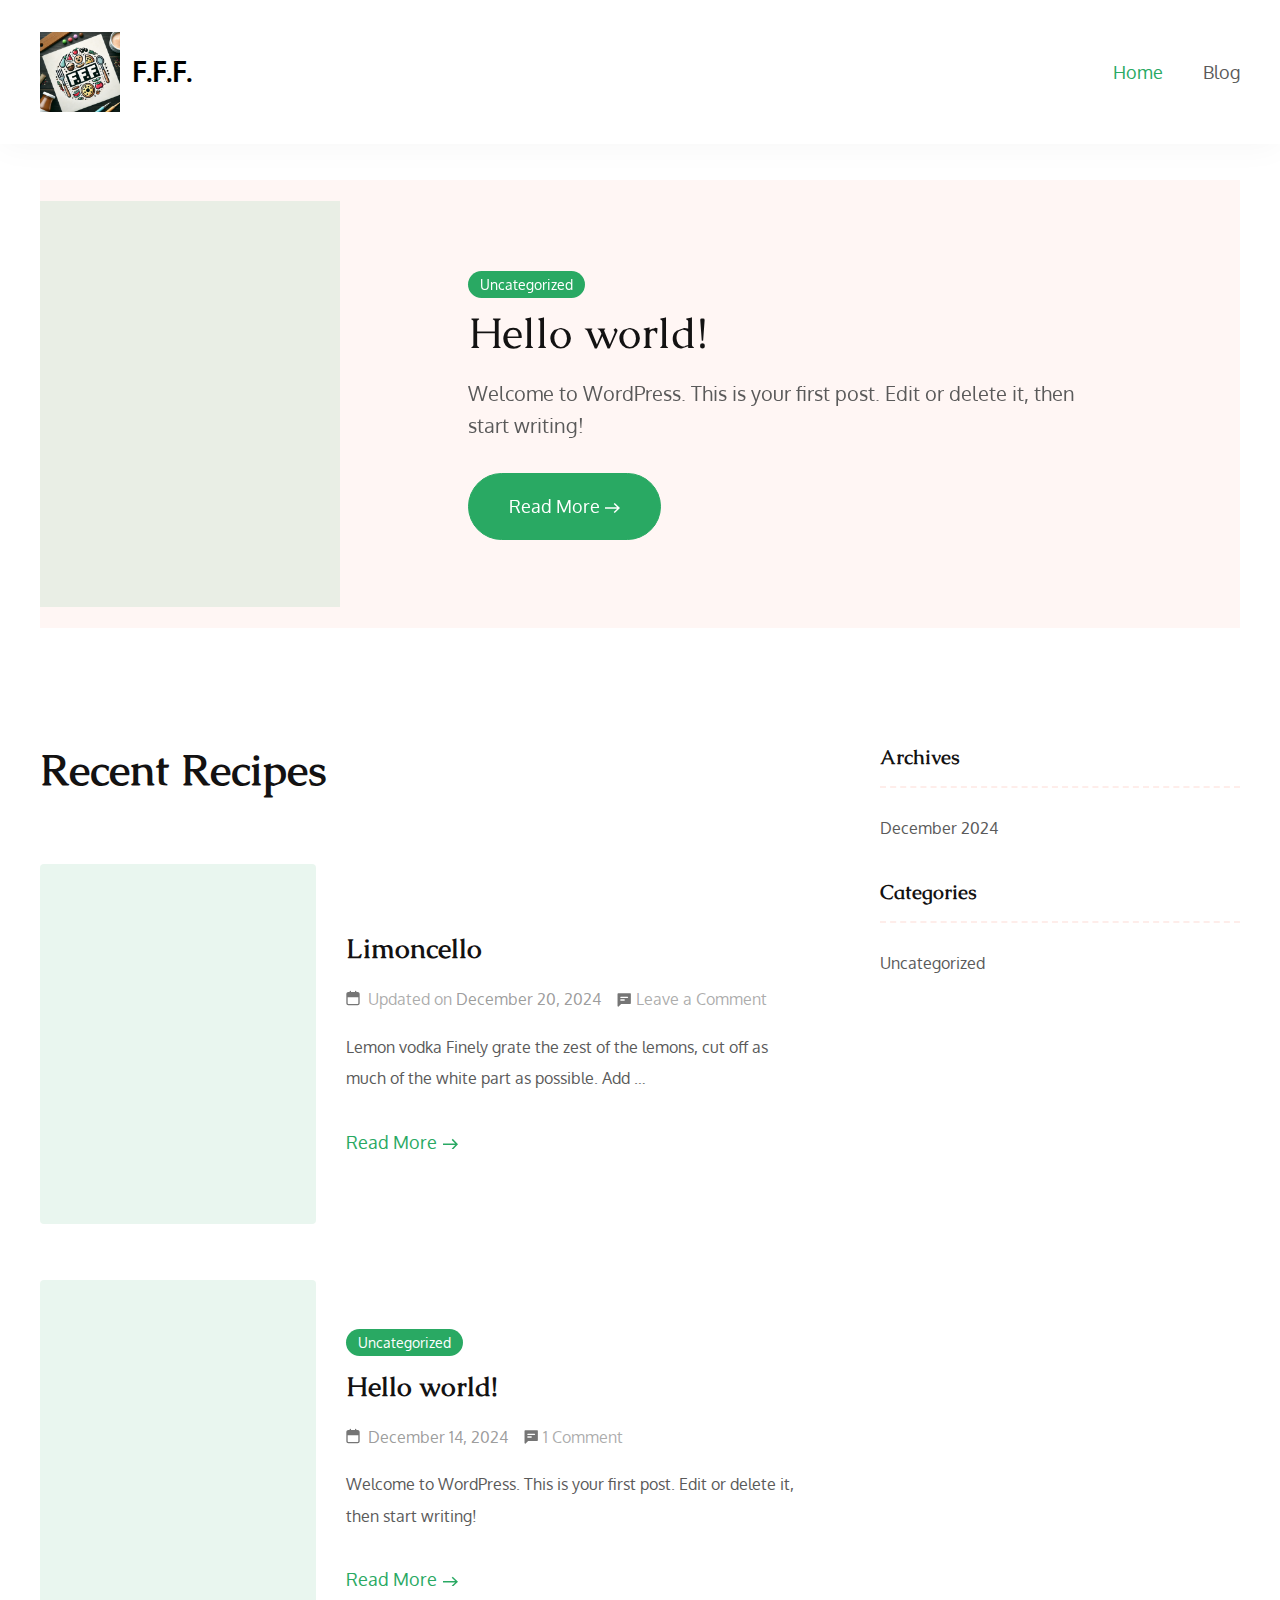
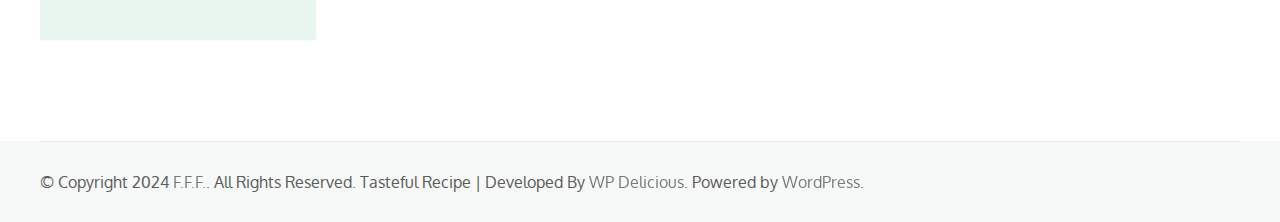
==== commit 333b9e0f: "add recipe" ====
--- a/index.html
+++ b/index.html
@@ -1,36 +1,23 @@
 <!DOCTYPE html>
 <html lang="en-US">
-<head>
-	<meta charset="UTF-8">
-	<meta name="viewport" content="width=device-width, initial-scale=1">
+    <head itemscope itemtype="https://schema.org/WebSite">
+	    <meta charset="UTF-8">
+    <meta name="viewport" content="width=device-width, initial-scale=1">
+    <link rel="profile" href="https://gmpg.org/xfn/11">
+    <title>F.F.F.</title>
 <meta name="robots" content="max-image-preview:large">
 	<style>img:is([sizes="auto" i], [sizes^="auto," i]) { contain-intrinsic-size: 3000px 1500px }</style>
-	<title>FFF</title>
-<link rel="alternate" type="application/rss+xml" title="FFF &raquo; Feed" href="https://lucienmoor.github.io/fff/feed/">
-<link rel="alternate" type="application/rss+xml" title="FFF &raquo; Comments Feed" href="https://lucienmoor.github.io/fff/comments/feed/">
-<script>
+	<link rel="dns-prefetch" href="//fonts.googleapis.com">
+<link rel="alternate" type="application/rss+xml" title="F.F.F. &raquo; Feed" href="https://lucienmoor.github.io/fff/feed/">
+<link rel="alternate" type="application/rss+xml" title="F.F.F. &raquo; Comments Feed" href="https://lucienmoor.github.io/fff/comments/feed/">
+<script type="text/javascript">
+/* <![CDATA[ */
 window._wpemojiSettings = {"baseUrl":"https:\/\/s.w.org\/images\/core\/emoji\/15.0.3\/72x72\/","ext":".png","svgUrl":"https:\/\/s.w.org\/images\/core\/emoji\/15.0.3\/svg\/","svgExt":".svg","source":{"concatemoji":"https:\/\/lucienmoor.github.io\/fff\/wp-includes\/js\/wp-emoji-release.min.js?ver=6.7.1"}};
 /*! This file is auto-generated */
 !function(i,n){var o,s,e;function c(e){try{var t={supportTests:e,timestamp:(new Date).valueOf()};sessionStorage.setItem(o,JSON.stringify(t))}catch(e){}}function p(e,t,n){e.clearRect(0,0,e.canvas.width,e.canvas.height),e.fillText(t,0,0);var t=new Uint32Array(e.getImageData(0,0,e.canvas.width,e.canvas.height).data),r=(e.clearRect(0,0,e.canvas.width,e.canvas.height),e.fillText(n,0,0),new Uint32Array(e.getImageData(0,0,e.canvas.width,e.canvas.height).data));return t.every(function(e,t){return e===r[t]})}function u(e,t,n){switch(t){case"flag":return n(e,"🏳️‍⚧️","🏳️​⚧️")?!1:!n(e,"🇺🇳","🇺​🇳")&&!n(e,"🏴󠁧󠁢󠁥󠁮󠁧󠁿","🏴​󠁧​󠁢​󠁥​󠁮​󠁧​󠁿");case"emoji":return!n(e,"🐦‍⬛","🐦​⬛")}return!1}function f(e,t,n){var r="undefined"!=typeof WorkerGlobalScope&&self instanceof WorkerGlobalScope?new OffscreenCanvas(300,150):i.createElement("canvas"),a=r.getContext("2d",{willReadFrequently:!0}),o=(a.textBaseline="top",a.font="600 32px Arial",{});return e.forEach(function(e){o[e]=t(a,e,n)}),o}function t(e){var t=i.createElement("script");t.src=e,t.defer=!0,i.head.appendChild(t)}"undefined"!=typeof Promise&&(o="wpEmojiSettingsSupports",s=["flag","emoji"],n.supports={everything:!0,everythingExceptFlag:!0},e=new Promise(function(e){i.addEventListener("DOMContentLoaded",e,{once:!0})}),new Promise(function(t){var n=function(){try{var e=JSON.parse(sessionStorage.getItem(o));if("object"==typeof e&&"number"==typeof e.timestamp&&(new Date).valueOf()<e.timestamp+604800&&"object"==typeof e.supportTests)return e.supportTests}catch(e){}return null}();if(!n){if("undefined"!=typeof Worker&&"undefined"!=typeof OffscreenCanvas&&"undefined"!=typeof URL&&URL.createObjectURL&&"undefined"!=typeof Blob)try{var e="postMessage("+f.toString()+"("+[JSON.stringify(s),u.toString(),p.toString()].join(",")+"));",r=new Blob([e],{type:"text/javascript"}),a=new Worker(URL.createObjectURL(r),{name:"wpTestEmojiSupports"});return void(a.onmessage=function(e){c(n=e.data),a.terminate(),t(n)})}catch(e){}c(n=f(s,u,p))}t(n)}).then(function(e){for(var t in e)n.supports[t]=e[t],n.supports.everything=n.supports.everything&&n.supports[t],"flag"!==t&&(n.supports.everythingExceptFlag=n.supports.everythingExceptFlag&&n.supports[t]);n.supports.everythingExceptFlag=n.supports.everythingExceptFlag&&!n.supports.flag,n.DOMReady=!1,n.readyCallback=function(){n.DOMReady=!0}}).then(function(){return e}).then(function(){var e;n.supports.everything||(n.readyCallback(),(e=n.source||{}).concatemoji?t(e.concatemoji):e.wpemoji&&e.twemoji&&(t(e.twemoji),t(e.wpemoji)))}))}((window,document),window._wpemojiSettings);
+/* ]]> */
 </script>
-<style id="wp-block-site-title-inline-css">.wp-block-site-title{box-sizing:border-box}.wp-block-site-title :where(a){color:inherit;font-family:inherit;font-size:inherit;font-style:inherit;font-weight:inherit;letter-spacing:inherit;line-height:inherit;text-decoration:inherit}</style>
-<style id="wp-block-page-list-inline-css">.wp-block-navigation .wp-block-page-list{align-items:var(--navigation-layout-align,initial);background-color:inherit;display:flex;flex-direction:var(--navigation-layout-direction,initial);flex-wrap:var(--navigation-layout-wrap,wrap);justify-content:var(--navigation-layout-justify,initial)}.wp-block-navigation .wp-block-navigation-item{background-color:inherit}</style>
-<link rel="stylesheet" id="wp-block-navigation-css" href="https://lucienmoor.github.io/fff/wp-includes/blocks/navigation/style.min.css?ver=6.7.1" media="all">
-<style id="wp-block-group-inline-css">.wp-block-group{box-sizing:border-box}:where(.wp-block-group.wp-block-group-is-layout-constrained){position:relative}</style>
-<style id="wp-block-heading-inline-css">h1.has-background,h2.has-background,h3.has-background,h4.has-background,h5.has-background,h6.has-background{padding:1.25em 2.375em}h1.has-text-align-left[style*=writing-mode]:where([style*=vertical-lr]),h1.has-text-align-right[style*=writing-mode]:where([style*=vertical-rl]),h2.has-text-align-left[style*=writing-mode]:where([style*=vertical-lr]),h2.has-text-align-right[style*=writing-mode]:where([style*=vertical-rl]),h3.has-text-align-left[style*=writing-mode]:where([style*=vertical-lr]),h3.has-text-align-right[style*=writing-mode]:where([style*=vertical-rl]),h4.has-text-align-left[style*=writing-mode]:where([style*=vertical-lr]),h4.has-text-align-right[style*=writing-mode]:where([style*=vertical-rl]),h5.has-text-align-left[style*=writing-mode]:where([style*=vertical-lr]),h5.has-text-align-right[style*=writing-mode]:where([style*=vertical-rl]),h6.has-text-align-left[style*=writing-mode]:where([style*=vertical-lr]),h6.has-text-align-right[style*=writing-mode]:where([style*=vertical-rl]){rotate:180deg}</style>
-<style id="wp-block-post-featured-image-inline-css">.wp-block-post-featured-image{margin-left:0;margin-right:0}.wp-block-post-featured-image a{display:block;height:100%}.wp-block-post-featured-image :where(img){box-sizing:border-box;height:auto;max-width:100%;vertical-align:bottom;width:100%}.wp-block-post-featured-image.alignfull img,.wp-block-post-featured-image.alignwide img{width:100%}.wp-block-post-featured-image .wp-block-post-featured-image__overlay.has-background-dim{background-color:#000;inset:0;position:absolute}.wp-block-post-featured-image{position:relative}.wp-block-post-featured-image .wp-block-post-featured-image__overlay.has-background-gradient{background-color:initial}.wp-block-post-featured-image .wp-block-post-featured-image__overlay.has-background-dim-0{opacity:0}.wp-block-post-featured-image .wp-block-post-featured-image__overlay.has-background-dim-10{opacity:.1}.wp-block-post-featured-image .wp-block-post-featured-image__overlay.has-background-dim-20{opacity:.2}.wp-block-post-featured-image .wp-block-post-featured-image__overlay.has-background-dim-30{opacity:.3}.wp-block-post-featured-image .wp-block-post-featured-image__overlay.has-background-dim-40{opacity:.4}.wp-block-post-featured-image .wp-block-post-featured-image__overlay.has-background-dim-50{opacity:.5}.wp-block-post-featured-image .wp-block-post-featured-image__overlay.has-background-dim-60{opacity:.6}.wp-block-post-featured-image .wp-block-post-featured-image__overlay.has-background-dim-70{opacity:.7}.wp-block-post-featured-image .wp-block-post-featured-image__overlay.has-background-dim-80{opacity:.8}.wp-block-post-featured-image .wp-block-post-featured-image__overlay.has-background-dim-90{opacity:.9}.wp-block-post-featured-image .wp-block-post-featured-image__overlay.has-background-dim-100{opacity:1}.wp-block-post-featured-image:where(.alignleft,.alignright){width:100%}</style>
-<style id="wp-block-post-title-inline-css">.wp-block-post-title{box-sizing:border-box;word-break:break-word}.wp-block-post-title :where(a){display:inline-block;font-family:inherit;font-size:inherit;font-style:inherit;font-weight:inherit;letter-spacing:inherit;line-height:inherit;text-decoration:inherit}</style>
-<style id="wp-block-paragraph-inline-css">.is-small-text{font-size:.875em}.is-regular-text{font-size:1em}.is-large-text{font-size:2.25em}.is-larger-text{font-size:3em}.has-drop-cap:not(:focus):first-letter{float:left;font-size:8.4em;font-style:normal;font-weight:100;line-height:.68;margin:.05em .1em 0 0;text-transform:uppercase}body.rtl .has-drop-cap:not(:focus):first-letter{float:none;margin-left:.1em}p.has-drop-cap.has-background{overflow:hidden}:root :where(p.has-background){padding:1.25em 2.375em}:where(p.has-text-color:not(.has-link-color)) a{color:inherit}p.has-text-align-left[style*="writing-mode:vertical-lr"],p.has-text-align-right[style*="writing-mode:vertical-rl"]{rotate:180deg}</style>
-<style id="wp-block-post-content-inline-css">.wp-block-post-content{display:flow-root}</style>
-<style id="wp-block-post-date-inline-css">.wp-block-post-date{box-sizing:border-box}</style>
-<style id="wp-block-post-template-inline-css">.wp-block-post-template{list-style:none;margin-bottom:0;margin-top:0;max-width:100%;padding:0}.wp-block-post-template.is-flex-container{display:flex;flex-direction:row;flex-wrap:wrap;gap:1.25em}.wp-block-post-template.is-flex-container>li{margin:0;width:100%}@media (min-width:600px){.wp-block-post-template.is-flex-container.is-flex-container.columns-2>li{width:calc(50% - .625em)}.wp-block-post-template.is-flex-container.is-flex-container.columns-3>li{width:calc(33.33333% - .83333em)}.wp-block-post-template.is-flex-container.is-flex-container.columns-4>li{width:calc(25% - .9375em)}.wp-block-post-template.is-flex-container.is-flex-container.columns-5>li{width:calc(20% - 1em)}.wp-block-post-template.is-flex-container.is-flex-container.columns-6>li{width:calc(16.66667% - 1.04167em)}}@media (max-width:600px){.wp-block-post-template-is-layout-grid.wp-block-post-template-is-layout-grid.wp-block-post-template-is-layout-grid.wp-block-post-template-is-layout-grid{grid-template-columns:1fr}}.wp-block-post-template-is-layout-constrained>li>.alignright,.wp-block-post-template-is-layout-flow>li>.alignright{float:right;margin-inline-end:0;margin-inline-start:2em}.wp-block-post-template-is-layout-constrained>li>.alignleft,.wp-block-post-template-is-layout-flow>li>.alignleft{float:left;margin-inline-end:2em;margin-inline-start:0}.wp-block-post-template-is-layout-constrained>li>.aligncenter,.wp-block-post-template-is-layout-flow>li>.aligncenter{margin-inline-end:auto;margin-inline-start:auto}</style>
-<style id="wp-block-query-pagination-inline-css">.wp-block-query-pagination.is-content-justification-space-between>.wp-block-query-pagination-next:last-of-type{margin-inline-start:auto}.wp-block-query-pagination.is-content-justification-space-between>.wp-block-query-pagination-previous:first-child{margin-inline-end:auto}.wp-block-query-pagination .wp-block-query-pagination-previous-arrow{display:inline-block;margin-right:1ch}.wp-block-query-pagination .wp-block-query-pagination-previous-arrow:not(.is-arrow-chevron){transform:scaleX(1)}.wp-block-query-pagination .wp-block-query-pagination-next-arrow{display:inline-block;margin-left:1ch}.wp-block-query-pagination .wp-block-query-pagination-next-arrow:not(.is-arrow-chevron){transform:scaleX(1)}.wp-block-query-pagination.aligncenter{justify-content:center}</style>
-<style id="wp-block-site-logo-inline-css">.wp-block-site-logo{box-sizing:border-box;line-height:0}.wp-block-site-logo a{display:inline-block;line-height:0}.wp-block-site-logo.is-default-size img{height:auto;width:120px}.wp-block-site-logo img{height:auto;max-width:100%}.wp-block-site-logo a,.wp-block-site-logo img{border-radius:inherit}.wp-block-site-logo.aligncenter{margin-left:auto;margin-right:auto;text-align:center}:root :where(.wp-block-site-logo.is-style-rounded){border-radius:9999px}</style>
-<style id="wp-block-site-tagline-inline-css">.wp-block-site-tagline{box-sizing:border-box}</style>
-<style id="wp-block-spacer-inline-css">.wp-block-spacer{clear:both}</style>
-<style id="wp-block-columns-inline-css">.wp-block-columns{align-items:normal!important;box-sizing:border-box;display:flex;flex-wrap:wrap!important}@media (min-width:782px){.wp-block-columns{flex-wrap:nowrap!important}}.wp-block-columns.are-vertically-aligned-top{align-items:flex-start}.wp-block-columns.are-vertically-aligned-center{align-items:center}.wp-block-columns.are-vertically-aligned-bottom{align-items:flex-end}@media (max-width:781px){.wp-block-columns:not(.is-not-stacked-on-mobile)>.wp-block-column{flex-basis:100%!important}}@media (min-width:782px){.wp-block-columns:not(.is-not-stacked-on-mobile)>.wp-block-column{flex-basis:0;flex-grow:1}.wp-block-columns:not(.is-not-stacked-on-mobile)>.wp-block-column[style*=flex-basis]{flex-grow:0}}.wp-block-columns.is-not-stacked-on-mobile{flex-wrap:nowrap!important}.wp-block-columns.is-not-stacked-on-mobile>.wp-block-column{flex-basis:0;flex-grow:1}.wp-block-columns.is-not-stacked-on-mobile>.wp-block-column[style*=flex-basis]{flex-grow:0}:where(.wp-block-columns){margin-bottom:1.75em}:where(.wp-block-columns.has-background){padding:1.25em 2.375em}.wp-block-column{flex-grow:1;min-width:0;overflow-wrap:break-word;word-break:break-word}.wp-block-column.is-vertically-aligned-top{align-self:flex-start}.wp-block-column.is-vertically-aligned-center{align-self:center}.wp-block-column.is-vertically-aligned-bottom{align-self:flex-end}.wp-block-column.is-vertically-aligned-stretch{align-self:stretch}.wp-block-column.is-vertically-aligned-bottom,.wp-block-column.is-vertically-aligned-center,.wp-block-column.is-vertically-aligned-top{width:100%}</style>
-<style id="wp-block-navigation-link-inline-css">.wp-block-navigation .wp-block-navigation-item__label{overflow-wrap:break-word}.wp-block-navigation .wp-block-navigation-item__description{display:none}.link-ui-tools{border-top:1px solid #f0f0f0;padding:8px}.link-ui-block-inserter{padding-top:8px}.link-ui-block-inserter__back{margin-left:8px;text-transform:uppercase}</style>
-<style id="wp-emoji-styles-inline-css">img.wp-smiley, img.emoji {
+<style id="wp-emoji-styles-inline-css" type="text/css">img.wp-smiley, img.emoji {
 		display: inline !important;
 		border: none !important;
 		box-shadow: none !important;
@@ -41,240 +28,823 @@
 		background: none !important;
 		padding: 0 !important;
 	}</style>
-<style id="wp-block-library-inline-css">:root{--wp-admin-theme-color:#007cba;--wp-admin-theme-color--rgb:0,124,186;--wp-admin-theme-color-darker-10:#006ba1;--wp-admin-theme-color-darker-10--rgb:0,107,161;--wp-admin-theme-color-darker-20:#005a87;--wp-admin-theme-color-darker-20--rgb:0,90,135;--wp-admin-border-width-focus:2px;--wp-block-synced-color:#7a00df;--wp-block-synced-color--rgb:122,0,223;--wp-bound-block-color:var(--wp-block-synced-color)}@media (min-resolution:192dpi){:root{--wp-admin-border-width-focus:1.5px}}.wp-element-button{cursor:pointer}:root{--wp--preset--font-size--normal:16px;--wp--preset--font-size--huge:42px}:root .has-very-light-gray-background-color{background-color:#eee}:root .has-very-dark-gray-background-color{background-color:#313131}:root .has-very-light-gray-color{color:#eee}:root .has-very-dark-gray-color{color:#313131}:root .has-vivid-green-cyan-to-vivid-cyan-blue-gradient-background{background:linear-gradient(135deg,#00d084,#0693e3)}:root .has-purple-crush-gradient-background{background:linear-gradient(135deg,#34e2e4,#4721fb 50%,#ab1dfe)}:root .has-hazy-dawn-gradient-background{background:linear-gradient(135deg,#faaca8,#dad0ec)}:root .has-subdued-olive-gradient-background{background:linear-gradient(135deg,#fafae1,#67a671)}:root .has-atomic-cream-gradient-background{background:linear-gradient(135deg,#fdd79a,#004a59)}:root .has-nightshade-gradient-background{background:linear-gradient(135deg,#330968,#31cdcf)}:root .has-midnight-gradient-background{background:linear-gradient(135deg,#020381,#2874fc)}.has-regular-font-size{font-size:1em}.has-larger-font-size{font-size:2.625em}.has-normal-font-size{font-size:var(--wp--preset--font-size--normal)}.has-huge-font-size{font-size:var(--wp--preset--font-size--huge)}.has-text-align-center{text-align:center}.has-text-align-left{text-align:left}.has-text-align-right{text-align:right}#end-resizable-editor-section{display:none}.aligncenter{clear:both}.items-justified-left{justify-content:flex-start}.items-justified-center{justify-content:center}.items-justified-right{justify-content:flex-end}.items-justified-space-between{justify-content:space-between}.screen-reader-text{border:0;clip:rect(1px,1px,1px,1px);clip-path:inset(50%);height:1px;margin:-1px;overflow:hidden;padding:0;position:absolute;width:1px;word-wrap:normal!important}.screen-reader-text:focus{background-color:#ddd;clip:auto!important;clip-path:none;color:#444;display:block;font-size:1em;height:auto;left:5px;line-height:normal;padding:15px 23px 14px;text-decoration:none;top:5px;width:auto;z-index:100000}html :where(.has-border-color){border-style:solid}html :where([style*=border-top-color]){border-top-style:solid}html :where([style*=border-right-color]){border-right-style:solid}html :where([style*=border-bottom-color]){border-bottom-style:solid}html :where([style*=border-left-color]){border-left-style:solid}html :where([style*=border-width]){border-style:solid}html :where([style*=border-top-width]){border-top-style:solid}html :where([style*=border-right-width]){border-right-style:solid}html :where([style*=border-bottom-width]){border-bottom-style:solid}html :where([style*=border-left-width]){border-left-style:solid}html :where(img[class*=wp-image-]){height:auto;max-width:100%}:where(figure){margin:0 0 1em}html :where(.is-position-sticky){--wp-admin--admin-bar--position-offset:var(--wp-admin--admin-bar--height,0px)}@media screen and (max-width:600px){html :where(.is-position-sticky){--wp-admin--admin-bar--position-offset:0px}}</style>
-<style id="global-styles-inline-css">:root{--wp--preset--aspect-ratio--square: 1;--wp--preset--aspect-ratio--4-3: 4/3;--wp--preset--aspect-ratio--3-4: 3/4;--wp--preset--aspect-ratio--3-2: 3/2;--wp--preset--aspect-ratio--2-3: 2/3;--wp--preset--aspect-ratio--16-9: 16/9;--wp--preset--aspect-ratio--9-16: 9/16;--wp--preset--color--black: #000000;--wp--preset--color--cyan-bluish-gray: #abb8c3;--wp--preset--color--white: #ffffff;--wp--preset--color--pale-pink: #f78da7;--wp--preset--color--vivid-red: #cf2e2e;--wp--preset--color--luminous-vivid-orange: #ff6900;--wp--preset--color--luminous-vivid-amber: #fcb900;--wp--preset--color--light-green-cyan: #7bdcb5;--wp--preset--color--vivid-green-cyan: #00d084;--wp--preset--color--pale-cyan-blue: #8ed1fc;--wp--preset--color--vivid-cyan-blue: #0693e3;--wp--preset--color--vivid-purple: #9b51e0;--wp--preset--color--base: #FFFFFF;--wp--preset--color--contrast: #111111;--wp--preset--color--accent-1: #FFEE58;--wp--preset--color--accent-2: #F6CFF4;--wp--preset--color--accent-3: #503AA8;--wp--preset--color--accent-4: #686868;--wp--preset--color--accent-5: #FBFAF3;--wp--preset--color--accent-6: color-mix(in srgb, currentColor 20%, transparent);--wp--preset--gradient--vivid-cyan-blue-to-vivid-purple: linear-gradient(135deg,rgba(6,147,227,1) 0%,rgb(155,81,224) 100%);--wp--preset--gradient--light-green-cyan-to-vivid-green-cyan: linear-gradient(135deg,rgb(122,220,180) 0%,rgb(0,208,130) 100%);--wp--preset--gradient--luminous-vivid-amber-to-luminous-vivid-orange: linear-gradient(135deg,rgba(252,185,0,1) 0%,rgba(255,105,0,1) 100%);--wp--preset--gradient--luminous-vivid-orange-to-vivid-red: linear-gradient(135deg,rgba(255,105,0,1) 0%,rgb(207,46,46) 100%);--wp--preset--gradient--very-light-gray-to-cyan-bluish-gray: linear-gradient(135deg,rgb(238,238,238) 0%,rgb(169,184,195) 100%);--wp--preset--gradient--cool-to-warm-spectrum: linear-gradient(135deg,rgb(74,234,220) 0%,rgb(151,120,209) 20%,rgb(207,42,186) 40%,rgb(238,44,130) 60%,rgb(251,105,98) 80%,rgb(254,248,76) 100%);--wp--preset--gradient--blush-light-purple: linear-gradient(135deg,rgb(255,206,236) 0%,rgb(152,150,240) 100%);--wp--preset--gradient--blush-bordeaux: linear-gradient(135deg,rgb(254,205,165) 0%,rgb(254,45,45) 50%,rgb(107,0,62) 100%);--wp--preset--gradient--luminous-dusk: linear-gradient(135deg,rgb(255,203,112) 0%,rgb(199,81,192) 50%,rgb(65,88,208) 100%);--wp--preset--gradient--pale-ocean: linear-gradient(135deg,rgb(255,245,203) 0%,rgb(182,227,212) 50%,rgb(51,167,181) 100%);--wp--preset--gradient--electric-grass: linear-gradient(135deg,rgb(202,248,128) 0%,rgb(113,206,126) 100%);--wp--preset--gradient--midnight: linear-gradient(135deg,rgb(2,3,129) 0%,rgb(40,116,252) 100%);--wp--preset--font-size--small: 0.875rem;--wp--preset--font-size--medium: clamp(1rem, 1rem + ((1vw - 0.2rem) * 0.196), 1.125rem);--wp--preset--font-size--large: clamp(1.125rem, 1.125rem + ((1vw - 0.2rem) * 0.392), 1.375rem);--wp--preset--font-size--x-large: clamp(1.75rem, 1.75rem + ((1vw - 0.2rem) * 0.392), 2rem);--wp--preset--font-size--xx-large: clamp(2.15rem, 2.15rem + ((1vw - 0.2rem) * 1.333), 3rem);--wp--preset--font-family--manrope: Manrope, sans-serif;--wp--preset--font-family--fira-code: "Fira Code", monospace;--wp--preset--spacing--20: 10px;--wp--preset--spacing--30: 20px;--wp--preset--spacing--40: 30px;--wp--preset--spacing--50: clamp(30px, 5vw, 50px);--wp--preset--spacing--60: clamp(30px, 7vw, 70px);--wp--preset--spacing--70: clamp(50px, 7vw, 90px);--wp--preset--spacing--80: clamp(70px, 10vw, 140px);--wp--preset--shadow--natural: 6px 6px 9px rgba(0, 0, 0, 0.2);--wp--preset--shadow--deep: 12px 12px 50px rgba(0, 0, 0, 0.4);--wp--preset--shadow--sharp: 6px 6px 0px rgba(0, 0, 0, 0.2);--wp--preset--shadow--outlined: 6px 6px 0px -3px rgba(255, 255, 255, 1), 6px 6px rgba(0, 0, 0, 1);--wp--preset--shadow--crisp: 6px 6px 0px rgba(0, 0, 0, 1);}:root { --wp--style--global--content-size: 645px;--wp--style--global--wide-size: 1340px; }:where(body) { margin: 0; }.wp-site-blocks { padding-top: var(--wp--style--root--padding-top); padding-bottom: var(--wp--style--root--padding-bottom); }.has-global-padding { padding-right: var(--wp--style--root--padding-right); padding-left: var(--wp--style--root--padding-left); }.has-global-padding > .alignfull { margin-right: calc(var(--wp--style--root--padding-right) * -1); margin-left: calc(var(--wp--style--root--padding-left) * -1); }.has-global-padding :where(:not(.alignfull.is-layout-flow) > .has-global-padding:not(.wp-block-block, .alignfull)) { padding-right: 0; padding-left: 0; }.has-global-padding :where(:not(.alignfull.is-layout-flow) > .has-global-padding:not(.wp-block-block, .alignfull)) > .alignfull { margin-left: 0; margin-right: 0; }.wp-site-blocks > .alignleft { float: left; margin-right: 2em; }.wp-site-blocks > .alignright { float: right; margin-left: 2em; }.wp-site-blocks > .aligncenter { justify-content: center; margin-left: auto; margin-right: auto; }:where(.wp-site-blocks) > * { margin-block-start: 1.2rem; margin-block-end: 0; }:where(.wp-site-blocks) > :first-child { margin-block-start: 0; }:where(.wp-site-blocks) > :last-child { margin-block-end: 0; }:root { --wp--style--block-gap: 1.2rem; }:root :where(.is-layout-flow) > :first-child{margin-block-start: 0;}:root :where(.is-layout-flow) > :last-child{margin-block-end: 0;}:root :where(.is-layout-flow) > *{margin-block-start: 1.2rem;margin-block-end: 0;}:root :where(.is-layout-constrained) > :first-child{margin-block-start: 0;}:root :where(.is-layout-constrained) > :last-child{margin-block-end: 0;}:root :where(.is-layout-constrained) > *{margin-block-start: 1.2rem;margin-block-end: 0;}:root :where(.is-layout-flex){gap: 1.2rem;}:root :where(.is-layout-grid){gap: 1.2rem;}.is-layout-flow > .alignleft{float: left;margin-inline-start: 0;margin-inline-end: 2em;}.is-layout-flow > .alignright{float: right;margin-inline-start: 2em;margin-inline-end: 0;}.is-layout-flow > .aligncenter{margin-left: auto !important;margin-right: auto !important;}.is-layout-constrained > .alignleft{float: left;margin-inline-start: 0;margin-inline-end: 2em;}.is-layout-constrained > .alignright{float: right;margin-inline-start: 2em;margin-inline-end: 0;}.is-layout-constrained > .aligncenter{margin-left: auto !important;margin-right: auto !important;}.is-layout-constrained > :where(:not(.alignleft):not(.alignright):not(.alignfull)){max-width: var(--wp--style--global--content-size);margin-left: auto !important;margin-right: auto !important;}.is-layout-constrained > .alignwide{max-width: var(--wp--style--global--wide-size);}body .is-layout-flex{display: flex;}.is-layout-flex{flex-wrap: wrap;align-items: center;}.is-layout-flex > :is(*, div){margin: 0;}body .is-layout-grid{display: grid;}.is-layout-grid > :is(*, div){margin: 0;}body{background-color: var(--wp--preset--color--base);color: var(--wp--preset--color--contrast);font-family: var(--wp--preset--font-family--manrope);font-size: var(--wp--preset--font-size--large);font-weight: 300;letter-spacing: -0.1px;line-height: 1.4;--wp--style--root--padding-top: 0px;--wp--style--root--padding-right: var(--wp--preset--spacing--50);--wp--style--root--padding-bottom: 0px;--wp--style--root--padding-left: var(--wp--preset--spacing--50);}a:where(:not(.wp-element-button)){color: currentColor;text-decoration: underline;}:root :where(a:where(:not(.wp-element-button)):hover){text-decoration: none;}h1, h2, h3, h4, h5, h6{font-weight: 400;letter-spacing: -0.1px;line-height: 1.125;}h1{font-size: var(--wp--preset--font-size--xx-large);}h2{font-size: var(--wp--preset--font-size--x-large);}h3{font-size: var(--wp--preset--font-size--large);}h4{font-size: var(--wp--preset--font-size--medium);}h5{font-size: var(--wp--preset--font-size--small);letter-spacing: 0.5px;}h6{font-size: var(--wp--preset--font-size--small);font-weight: 700;letter-spacing: 1.4px;text-transform: uppercase;}:root :where(.wp-element-button, .wp-block-button__link){background-color: var(--wp--preset--color--contrast);border-width: 0;color: var(--wp--preset--color--base);font-family: inherit;font-size: var(--wp--preset--font-size--medium);line-height: inherit;padding-top: 1rem;padding-right: 2.25rem;padding-bottom: 1rem;padding-left: 2.25rem;text-decoration: none;}:root :where(.wp-element-button:hover, .wp-block-button__link:hover){background-color: color-mix(in srgb, var(--wp--preset--color--contrast) 85%, transparent);border-color: transparent;color: var(--wp--preset--color--base);}:root :where(.wp-element-button:focus, .wp-block-button__link:focus){outline-color: var(--wp--preset--color--accent-4);outline-offset: 2px;}:root :where(.wp-element-caption, .wp-block-audio figcaption, .wp-block-embed figcaption, .wp-block-gallery figcaption, .wp-block-image figcaption, .wp-block-table figcaption, .wp-block-video figcaption){font-size: var(--wp--preset--font-size--small);line-height: 1.4;}.has-black-color{color: var(--wp--preset--color--black) !important;}.has-cyan-bluish-gray-color{color: var(--wp--preset--color--cyan-bluish-gray) !important;}.has-white-color{color: var(--wp--preset--color--white) !important;}.has-pale-pink-color{color: var(--wp--preset--color--pale-pink) !important;}.has-vivid-red-color{color: var(--wp--preset--color--vivid-red) !important;}.has-luminous-vivid-orange-color{color: var(--wp--preset--color--luminous-vivid-orange) !important;}.has-luminous-vivid-amber-color{color: var(--wp--preset--color--luminous-vivid-amber) !important;}.has-light-green-cyan-color{color: var(--wp--preset--color--light-green-cyan) !important;}.has-vivid-green-cyan-color{color: var(--wp--preset--color--vivid-green-cyan) !important;}.has-pale-cyan-blue-color{color: var(--wp--preset--color--pale-cyan-blue) !important;}.has-vivid-cyan-blue-color{color: var(--wp--preset--color--vivid-cyan-blue) !important;}.has-vivid-purple-color{color: var(--wp--preset--color--vivid-purple) !important;}.has-base-color{color: var(--wp--preset--color--base) !important;}.has-contrast-color{color: var(--wp--preset--color--contrast) !important;}.has-accent-1-color{color: var(--wp--preset--color--accent-1) !important;}.has-accent-2-color{color: var(--wp--preset--color--accent-2) !important;}.has-accent-3-color{color: var(--wp--preset--color--accent-3) !important;}.has-accent-4-color{color: var(--wp--preset--color--accent-4) !important;}.has-accent-5-color{color: var(--wp--preset--color--accent-5) !important;}.has-accent-6-color{color: var(--wp--preset--color--accent-6) !important;}.has-black-background-color{background-color: var(--wp--preset--color--black) !important;}.has-cyan-bluish-gray-background-color{background-color: var(--wp--preset--color--cyan-bluish-gray) !important;}.has-white-background-color{background-color: var(--wp--preset--color--white) !important;}.has-pale-pink-background-color{background-color: var(--wp--preset--color--pale-pink) !important;}.has-vivid-red-background-color{background-color: var(--wp--preset--color--vivid-red) !important;}.has-luminous-vivid-orange-background-color{background-color: var(--wp--preset--color--luminous-vivid-orange) !important;}.has-luminous-vivid-amber-background-color{background-color: var(--wp--preset--color--luminous-vivid-amber) !important;}.has-light-green-cyan-background-color{background-color: var(--wp--preset--color--light-green-cyan) !important;}.has-vivid-green-cyan-background-color{background-color: var(--wp--preset--color--vivid-green-cyan) !important;}.has-pale-cyan-blue-background-color{background-color: var(--wp--preset--color--pale-cyan-blue) !important;}.has-vivid-cyan-blue-background-color{background-color: var(--wp--preset--color--vivid-cyan-blue) !important;}.has-vivid-purple-background-color{background-color: var(--wp--preset--color--vivid-purple) !important;}.has-base-background-color{background-color: var(--wp--preset--color--base) !important;}.has-contrast-background-color{background-color: var(--wp--preset--color--contrast) !important;}.has-accent-1-background-color{background-color: var(--wp--preset--color--accent-1) !important;}.has-accent-2-background-color{background-color: var(--wp--preset--color--accent-2) !important;}.has-accent-3-background-color{background-color: var(--wp--preset--color--accent-3) !important;}.has-accent-4-background-color{background-color: var(--wp--preset--color--accent-4) !important;}.has-accent-5-background-color{background-color: var(--wp--preset--color--accent-5) !important;}.has-accent-6-background-color{background-color: var(--wp--preset--color--accent-6) !important;}.has-black-border-color{border-color: var(--wp--preset--color--black) !important;}.has-cyan-bluish-gray-border-color{border-color: var(--wp--preset--color--cyan-bluish-gray) !important;}.has-white-border-color{border-color: var(--wp--preset--color--white) !important;}.has-pale-pink-border-color{border-color: var(--wp--preset--color--pale-pink) !important;}.has-vivid-red-border-color{border-color: var(--wp--preset--color--vivid-red) !important;}.has-luminous-vivid-orange-border-color{border-color: var(--wp--preset--color--luminous-vivid-orange) !important;}.has-luminous-vivid-amber-border-color{border-color: var(--wp--preset--color--luminous-vivid-amber) !important;}.has-light-green-cyan-border-color{border-color: var(--wp--preset--color--light-green-cyan) !important;}.has-vivid-green-cyan-border-color{border-color: var(--wp--preset--color--vivid-green-cyan) !important;}.has-pale-cyan-blue-border-color{border-color: var(--wp--preset--color--pale-cyan-blue) !important;}.has-vivid-cyan-blue-border-color{border-color: var(--wp--preset--color--vivid-cyan-blue) !important;}.has-vivid-purple-border-color{border-color: var(--wp--preset--color--vivid-purple) !important;}.has-base-border-color{border-color: var(--wp--preset--color--base) !important;}.has-contrast-border-color{border-color: var(--wp--preset--color--contrast) !important;}.has-accent-1-border-color{border-color: var(--wp--preset--color--accent-1) !important;}.has-accent-2-border-color{border-color: var(--wp--preset--color--accent-2) !important;}.has-accent-3-border-color{border-color: var(--wp--preset--color--accent-3) !important;}.has-accent-4-border-color{border-color: var(--wp--preset--color--accent-4) !important;}.has-accent-5-border-color{border-color: var(--wp--preset--color--accent-5) !important;}.has-accent-6-border-color{border-color: var(--wp--preset--color--accent-6) !important;}.has-vivid-cyan-blue-to-vivid-purple-gradient-background{background: var(--wp--preset--gradient--vivid-cyan-blue-to-vivid-purple) !important;}.has-light-green-cyan-to-vivid-green-cyan-gradient-background{background: var(--wp--preset--gradient--light-green-cyan-to-vivid-green-cyan) !important;}.has-luminous-vivid-amber-to-luminous-vivid-orange-gradient-background{background: var(--wp--preset--gradient--luminous-vivid-amber-to-luminous-vivid-orange) !important;}.has-luminous-vivid-orange-to-vivid-red-gradient-background{background: var(--wp--preset--gradient--luminous-vivid-orange-to-vivid-red) !important;}.has-very-light-gray-to-cyan-bluish-gray-gradient-background{background: var(--wp--preset--gradient--very-light-gray-to-cyan-bluish-gray) !important;}.has-cool-to-warm-spectrum-gradient-background{background: var(--wp--preset--gradient--cool-to-warm-spectrum) !important;}.has-blush-light-purple-gradient-background{background: var(--wp--preset--gradient--blush-light-purple) !important;}.has-blush-bordeaux-gradient-background{background: var(--wp--preset--gradient--blush-bordeaux) !important;}.has-luminous-dusk-gradient-background{background: var(--wp--preset--gradient--luminous-dusk) !important;}.has-pale-ocean-gradient-background{background: var(--wp--preset--gradient--pale-ocean) !important;}.has-electric-grass-gradient-background{background: var(--wp--preset--gradient--electric-grass) !important;}.has-midnight-gradient-background{background: var(--wp--preset--gradient--midnight) !important;}.has-small-font-size{font-size: var(--wp--preset--font-size--small) !important;}.has-medium-font-size{font-size: var(--wp--preset--font-size--medium) !important;}.has-large-font-size{font-size: var(--wp--preset--font-size--large) !important;}.has-x-large-font-size{font-size: var(--wp--preset--font-size--x-large) !important;}.has-xx-large-font-size{font-size: var(--wp--preset--font-size--xx-large) !important;}.has-manrope-font-family{font-family: var(--wp--preset--font-family--manrope) !important;}.has-fira-code-font-family{font-family: var(--wp--preset--font-family--fira-code) !important;}
-:root :where(.wp-block-columns-is-layout-flow) > :first-child{margin-block-start: 0;}:root :where(.wp-block-columns-is-layout-flow) > :last-child{margin-block-end: 0;}:root :where(.wp-block-columns-is-layout-flow) > *{margin-block-start: var(--wp--preset--spacing--50);margin-block-end: 0;}:root :where(.wp-block-columns-is-layout-constrained) > :first-child{margin-block-start: 0;}:root :where(.wp-block-columns-is-layout-constrained) > :last-child{margin-block-end: 0;}:root :where(.wp-block-columns-is-layout-constrained) > *{margin-block-start: var(--wp--preset--spacing--50);margin-block-end: 0;}:root :where(.wp-block-columns-is-layout-flex){gap: var(--wp--preset--spacing--50);}:root :where(.wp-block-columns-is-layout-grid){gap: var(--wp--preset--spacing--50);}
-:root :where(.wp-block-post-date){color: var(--wp--preset--color--accent-4);font-size: var(--wp--preset--font-size--small);}
-:root :where(.wp-block-post-date a:where(:not(.wp-element-button))){color: var(--wp--preset--color--accent-4);text-decoration: none;}
-:root :where(.wp-block-post-date a:where(:not(.wp-element-button)):hover){text-decoration: underline;}
-:root :where(.wp-block-post-title a:where(:not(.wp-element-button))){text-decoration: none;}
-:root :where(.wp-block-post-title a:where(:not(.wp-element-button)):hover){text-decoration: underline;}
-:root :where(.wp-block-query-pagination){font-size: var(--wp--preset--font-size--medium);font-weight: 500;}
-:root :where(.wp-block-site-tagline){font-size: var(--wp--preset--font-size--medium);}
-:root :where(.wp-block-site-title){font-weight: 700;letter-spacing: -.5px;}
-:root :where(.wp-block-site-title a:where(:not(.wp-element-button))){text-decoration: none;}
-:root :where(.wp-block-site-title a:where(:not(.wp-element-button)):hover){text-decoration: underline;}
-:root :where(.wp-block-navigation){font-size: var(--wp--preset--font-size--medium);}
-:root :where(.wp-block-navigation a:where(:not(.wp-element-button))){text-decoration: none;}
-:root :where(.wp-block-navigation a:where(:not(.wp-element-button)):hover){text-decoration: underline;}</style>
-<style id="core-block-supports-inline-css">.wp-container-core-navigation-is-layout-1{justify-content:flex-end;}.wp-container-core-group-is-layout-1{flex-wrap:nowrap;gap:var(--wp--preset--spacing--10);justify-content:flex-end;}.wp-container-core-group-is-layout-2{flex-wrap:nowrap;justify-content:space-between;}.wp-container-core-columns-is-layout-1{flex-wrap:nowrap;}.wp-container-core-navigation-is-layout-2{flex-direction:column;align-items:flex-start;}.wp-container-core-navigation-is-layout-3{flex-direction:column;align-items:flex-start;}.wp-container-core-group-is-layout-9{gap:var(--wp--preset--spacing--80);justify-content:space-between;align-items:flex-start;}.wp-container-core-group-is-layout-10{justify-content:space-between;align-items:flex-start;}.wp-container-core-group-is-layout-11{gap:var(--wp--preset--spacing--20);justify-content:space-between;}</style>
-<style id="wp-block-template-skip-link-inline-css">.skip-link.screen-reader-text {
-			border: 0;
-			clip: rect(1px,1px,1px,1px);
-			clip-path: inset(50%);
-			height: 1px;
-			margin: -1px;
-			overflow: hidden;
-			padding: 0;
-			position: absolute !important;
-			width: 1px;
-			word-wrap: normal !important;
-		}
-
-		.skip-link.screen-reader-text:focus {
-			background-color: #eee;
-			clip: auto !important;
-			clip-path: none;
-			color: #444;
-			display: block;
-			font-size: 1em;
-			height: auto;
-			left: 5px;
-			line-height: normal;
-			padding: 15px 23px 14px;
-			text-decoration: none;
-			top: 5px;
-			width: auto;
-			z-index: 100000;
-		}</style>
-<link rel="stylesheet" id="twentytwentyfive-style-css" href="https://lucienmoor.github.io/fff/wp-content/themes/twentytwentyfive/style.css?ver=1.0" media="all">
+<link rel="stylesheet" id="wp-block-library-css" href="https://lucienmoor.github.io/fff/wp-includes/css/dist/block-library/style.min.css?ver=6.7.1" type="text/css" media="all">
+<style id="wp-block-library-theme-inline-css" type="text/css">.wp-block-audio :where(figcaption){color:#555;font-size:13px;text-align:center}.is-dark-theme .wp-block-audio :where(figcaption){color:#ffffffa6}.wp-block-audio{margin:0 0 1em}.wp-block-code{border:1px solid #ccc;border-radius:4px;font-family:Menlo,Consolas,monaco,monospace;padding:.8em 1em}.wp-block-embed :where(figcaption){color:#555;font-size:13px;text-align:center}.is-dark-theme .wp-block-embed :where(figcaption){color:#ffffffa6}.wp-block-embed{margin:0 0 1em}.blocks-gallery-caption{color:#555;font-size:13px;text-align:center}.is-dark-theme .blocks-gallery-caption{color:#ffffffa6}:root :where(.wp-block-image figcaption){color:#555;font-size:13px;text-align:center}.is-dark-theme :root :where(.wp-block-image figcaption){color:#ffffffa6}.wp-block-image{margin:0 0 1em}.wp-block-pullquote{border-bottom:4px solid;border-top:4px solid;color:currentColor;margin-bottom:1.75em}.wp-block-pullquote cite,.wp-block-pullquote footer,.wp-block-pullquote__citation{color:currentColor;font-size:.8125em;font-style:normal;text-transform:uppercase}.wp-block-quote{border-left:.25em solid;margin:0 0 1.75em;padding-left:1em}.wp-block-quote cite,.wp-block-quote footer{color:currentColor;font-size:.8125em;font-style:normal;position:relative}.wp-block-quote:where(.has-text-align-right){border-left:none;border-right:.25em solid;padding-left:0;padding-right:1em}.wp-block-quote:where(.has-text-align-center){border:none;padding-left:0}.wp-block-quote.is-large,.wp-block-quote.is-style-large,.wp-block-quote:where(.is-style-plain){border:none}.wp-block-search .wp-block-search__label{font-weight:700}.wp-block-search__button{border:1px solid #ccc;padding:.375em .625em}:where(.wp-block-group.has-background){padding:1.25em 2.375em}.wp-block-separator.has-css-opacity{opacity:.4}.wp-block-separator{border:none;border-bottom:2px solid;margin-left:auto;margin-right:auto}.wp-block-separator.has-alpha-channel-opacity{opacity:1}.wp-block-separator:not(.is-style-wide):not(.is-style-dots){width:100px}.wp-block-separator.has-background:not(.is-style-dots){border-bottom:none;height:1px}.wp-block-separator.has-background:not(.is-style-wide):not(.is-style-dots){height:2px}.wp-block-table{margin:0 0 1em}.wp-block-table td,.wp-block-table th{word-break:normal}.wp-block-table :where(figcaption){color:#555;font-size:13px;text-align:center}.is-dark-theme .wp-block-table :where(figcaption){color:#ffffffa6}.wp-block-video :where(figcaption){color:#555;font-size:13px;text-align:center}.is-dark-theme .wp-block-video :where(figcaption){color:#ffffffa6}.wp-block-video{margin:0 0 1em}:root :where(.wp-block-template-part.has-background){margin-bottom:0;margin-top:0;padding:1.25em 2.375em}</style>
+<style id="classic-theme-styles-inline-css" type="text/css">/*! This file is auto-generated */
+.wp-block-button__link{color:#fff;background-color:#32373c;border-radius:9999px;box-shadow:none;text-decoration:none;padding:calc(.667em + 2px) calc(1.333em + 2px);font-size:1.125em}.wp-block-file__button{background:#32373c;color:#fff;text-decoration:none}</style>
+<style id="global-styles-inline-css" type="text/css">:root{--wp--preset--aspect-ratio--square: 1;--wp--preset--aspect-ratio--4-3: 4/3;--wp--preset--aspect-ratio--3-4: 3/4;--wp--preset--aspect-ratio--3-2: 3/2;--wp--preset--aspect-ratio--2-3: 2/3;--wp--preset--aspect-ratio--16-9: 16/9;--wp--preset--aspect-ratio--9-16: 9/16;--wp--preset--color--black: #000000;--wp--preset--color--cyan-bluish-gray: #abb8c3;--wp--preset--color--white: #ffffff;--wp--preset--color--pale-pink: #f78da7;--wp--preset--color--vivid-red: #cf2e2e;--wp--preset--color--luminous-vivid-orange: #ff6900;--wp--preset--color--luminous-vivid-amber: #fcb900;--wp--preset--color--light-green-cyan: #7bdcb5;--wp--preset--color--vivid-green-cyan: #00d084;--wp--preset--color--pale-cyan-blue: #8ed1fc;--wp--preset--color--vivid-cyan-blue: #0693e3;--wp--preset--color--vivid-purple: #9b51e0;--wp--preset--color--primary-color: var(--yummy-primary-color, #29A963);--wp--preset--color--secondary-color: var(--yummy-secondary-color, #f65030);--wp--preset--color--body-font-color: var(--yummy-font-color, #5A5A5A);--wp--preset--color--heading-color: var(--yummy-heading-color, #131212);--wp--preset--color--site-bg-color: var(--yummy-background-color, #ffffff);--wp--preset--gradient--vivid-cyan-blue-to-vivid-purple: linear-gradient(135deg,rgba(6,147,227,1) 0%,rgb(155,81,224) 100%);--wp--preset--gradient--light-green-cyan-to-vivid-green-cyan: linear-gradient(135deg,rgb(122,220,180) 0%,rgb(0,208,130) 100%);--wp--preset--gradient--luminous-vivid-amber-to-luminous-vivid-orange: linear-gradient(135deg,rgba(252,185,0,1) 0%,rgba(255,105,0,1) 100%);--wp--preset--gradient--luminous-vivid-orange-to-vivid-red: linear-gradient(135deg,rgba(255,105,0,1) 0%,rgb(207,46,46) 100%);--wp--preset--gradient--very-light-gray-to-cyan-bluish-gray: linear-gradient(135deg,rgb(238,238,238) 0%,rgb(169,184,195) 100%);--wp--preset--gradient--cool-to-warm-spectrum: linear-gradient(135deg,rgb(74,234,220) 0%,rgb(151,120,209) 20%,rgb(207,42,186) 40%,rgb(238,44,130) 60%,rgb(251,105,98) 80%,rgb(254,248,76) 100%);--wp--preset--gradient--blush-light-purple: linear-gradient(135deg,rgb(255,206,236) 0%,rgb(152,150,240) 100%);--wp--preset--gradient--blush-bordeaux: linear-gradient(135deg,rgb(254,205,165) 0%,rgb(254,45,45) 50%,rgb(107,0,62) 100%);--wp--preset--gradient--luminous-dusk: linear-gradient(135deg,rgb(255,203,112) 0%,rgb(199,81,192) 50%,rgb(65,88,208) 100%);--wp--preset--gradient--pale-ocean: linear-gradient(135deg,rgb(255,245,203) 0%,rgb(182,227,212) 50%,rgb(51,167,181) 100%);--wp--preset--gradient--electric-grass: linear-gradient(135deg,rgb(202,248,128) 0%,rgb(113,206,126) 100%);--wp--preset--gradient--midnight: linear-gradient(135deg,rgb(2,3,129) 0%,rgb(40,116,252) 100%);--wp--preset--font-size--small: 13px;--wp--preset--font-size--medium: 20px;--wp--preset--font-size--large: 36px;--wp--preset--font-size--x-large: 42px;--wp--preset--spacing--20: 0.44rem;--wp--preset--spacing--30: 0.67rem;--wp--preset--spacing--40: 1rem;--wp--preset--spacing--50: 1.5rem;--wp--preset--spacing--60: 2.25rem;--wp--preset--spacing--70: 3.38rem;--wp--preset--spacing--80: 5.06rem;--wp--preset--shadow--natural: 6px 6px 9px rgba(0, 0, 0, 0.2);--wp--preset--shadow--deep: 12px 12px 50px rgba(0, 0, 0, 0.4);--wp--preset--shadow--sharp: 6px 6px 0px rgba(0, 0, 0, 0.2);--wp--preset--shadow--outlined: 6px 6px 0px -3px rgba(255, 255, 255, 1), 6px 6px rgba(0, 0, 0, 1);--wp--preset--shadow--crisp: 6px 6px 0px rgba(0, 0, 0, 1);}:root :where(.is-layout-flow) > :first-child{margin-block-start: 0;}:root :where(.is-layout-flow) > :last-child{margin-block-end: 0;}:root :where(.is-layout-flow) > *{margin-block-start: 24px;margin-block-end: 0;}:root :where(.is-layout-constrained) > :first-child{margin-block-start: 0;}:root :where(.is-layout-constrained) > :last-child{margin-block-end: 0;}:root :where(.is-layout-constrained) > *{margin-block-start: 24px;margin-block-end: 0;}:root :where(.is-layout-flex){gap: 24px;}:root :where(.is-layout-grid){gap: 24px;}body .is-layout-flex{display: flex;}.is-layout-flex{flex-wrap: wrap;align-items: center;}.is-layout-flex > :is(*, div){margin: 0;}body .is-layout-grid{display: grid;}.is-layout-grid > :is(*, div){margin: 0;}.has-black-color{color: var(--wp--preset--color--black) !important;}.has-cyan-bluish-gray-color{color: var(--wp--preset--color--cyan-bluish-gray) !important;}.has-white-color{color: var(--wp--preset--color--white) !important;}.has-pale-pink-color{color: var(--wp--preset--color--pale-pink) !important;}.has-vivid-red-color{color: var(--wp--preset--color--vivid-red) !important;}.has-luminous-vivid-orange-color{color: var(--wp--preset--color--luminous-vivid-orange) !important;}.has-luminous-vivid-amber-color{color: var(--wp--preset--color--luminous-vivid-amber) !important;}.has-light-green-cyan-color{color: var(--wp--preset--color--light-green-cyan) !important;}.has-vivid-green-cyan-color{color: var(--wp--preset--color--vivid-green-cyan) !important;}.has-pale-cyan-blue-color{color: var(--wp--preset--color--pale-cyan-blue) !important;}.has-vivid-cyan-blue-color{color: var(--wp--preset--color--vivid-cyan-blue) !important;}.has-vivid-purple-color{color: var(--wp--preset--color--vivid-purple) !important;}.has-primary-color-color{color: var(--wp--preset--color--primary-color) !important;}.has-secondary-color-color{color: var(--wp--preset--color--secondary-color) !important;}.has-body-font-color-color{color: var(--wp--preset--color--body-font-color) !important;}.has-heading-color-color{color: var(--wp--preset--color--heading-color) !important;}.has-site-bg-color-color{color: var(--wp--preset--color--site-bg-color) !important;}.has-black-background-color{background-color: var(--wp--preset--color--black) !important;}.has-cyan-bluish-gray-background-color{background-color: var(--wp--preset--color--cyan-bluish-gray) !important;}.has-white-background-color{background-color: var(--wp--preset--color--white) !important;}.has-pale-pink-background-color{background-color: var(--wp--preset--color--pale-pink) !important;}.has-vivid-red-background-color{background-color: var(--wp--preset--color--vivid-red) !important;}.has-luminous-vivid-orange-background-color{background-color: var(--wp--preset--color--luminous-vivid-orange) !important;}.has-luminous-vivid-amber-background-color{background-color: var(--wp--preset--color--luminous-vivid-amber) !important;}.has-light-green-cyan-background-color{background-color: var(--wp--preset--color--light-green-cyan) !important;}.has-vivid-green-cyan-background-color{background-color: var(--wp--preset--color--vivid-green-cyan) !important;}.has-pale-cyan-blue-background-color{background-color: var(--wp--preset--color--pale-cyan-blue) !important;}.has-vivid-cyan-blue-background-color{background-color: var(--wp--preset--color--vivid-cyan-blue) !important;}.has-vivid-purple-background-color{background-color: var(--wp--preset--color--vivid-purple) !important;}.has-primary-color-background-color{background-color: var(--wp--preset--color--primary-color) !important;}.has-secondary-color-background-color{background-color: var(--wp--preset--color--secondary-color) !important;}.has-body-font-color-background-color{background-color: var(--wp--preset--color--body-font-color) !important;}.has-heading-color-background-color{background-color: var(--wp--preset--color--heading-color) !important;}.has-site-bg-color-background-color{background-color: var(--wp--preset--color--site-bg-color) !important;}.has-black-border-color{border-color: var(--wp--preset--color--black) !important;}.has-cyan-bluish-gray-border-color{border-color: var(--wp--preset--color--cyan-bluish-gray) !important;}.has-white-border-color{border-color: var(--wp--preset--color--white) !important;}.has-pale-pink-border-color{border-color: var(--wp--preset--color--pale-pink) !important;}.has-vivid-red-border-color{border-color: var(--wp--preset--color--vivid-red) !important;}.has-luminous-vivid-orange-border-color{border-color: var(--wp--preset--color--luminous-vivid-orange) !important;}.has-luminous-vivid-amber-border-color{border-color: var(--wp--preset--color--luminous-vivid-amber) !important;}.has-light-green-cyan-border-color{border-color: var(--wp--preset--color--light-green-cyan) !important;}.has-vivid-green-cyan-border-color{border-color: var(--wp--preset--color--vivid-green-cyan) !important;}.has-pale-cyan-blue-border-color{border-color: var(--wp--preset--color--pale-cyan-blue) !important;}.has-vivid-cyan-blue-border-color{border-color: var(--wp--preset--color--vivid-cyan-blue) !important;}.has-vivid-purple-border-color{border-color: var(--wp--preset--color--vivid-purple) !important;}.has-primary-color-border-color{border-color: var(--wp--preset--color--primary-color) !important;}.has-secondary-color-border-color{border-color: var(--wp--preset--color--secondary-color) !important;}.has-body-font-color-border-color{border-color: var(--wp--preset--color--body-font-color) !important;}.has-heading-color-border-color{border-color: var(--wp--preset--color--heading-color) !important;}.has-site-bg-color-border-color{border-color: var(--wp--preset--color--site-bg-color) !important;}.has-vivid-cyan-blue-to-vivid-purple-gradient-background{background: var(--wp--preset--gradient--vivid-cyan-blue-to-vivid-purple) !important;}.has-light-green-cyan-to-vivid-green-cyan-gradient-background{background: var(--wp--preset--gradient--light-green-cyan-to-vivid-green-cyan) !important;}.has-luminous-vivid-amber-to-luminous-vivid-orange-gradient-background{background: var(--wp--preset--gradient--luminous-vivid-amber-to-luminous-vivid-orange) !important;}.has-luminous-vivid-orange-to-vivid-red-gradient-background{background: var(--wp--preset--gradient--luminous-vivid-orange-to-vivid-red) !important;}.has-very-light-gray-to-cyan-bluish-gray-gradient-background{background: var(--wp--preset--gradient--very-light-gray-to-cyan-bluish-gray) !important;}.has-cool-to-warm-spectrum-gradient-background{background: var(--wp--preset--gradient--cool-to-warm-spectrum) !important;}.has-blush-light-purple-gradient-background{background: var(--wp--preset--gradient--blush-light-purple) !important;}.has-blush-bordeaux-gradient-background{background: var(--wp--preset--gradient--blush-bordeaux) !important;}.has-luminous-dusk-gradient-background{background: var(--wp--preset--gradient--luminous-dusk) !important;}.has-pale-ocean-gradient-background{background: var(--wp--preset--gradient--pale-ocean) !important;}.has-electric-grass-gradient-background{background: var(--wp--preset--gradient--electric-grass) !important;}.has-midnight-gradient-background{background: var(--wp--preset--gradient--midnight) !important;}.has-small-font-size{font-size: var(--wp--preset--font-size--small) !important;}.has-medium-font-size{font-size: var(--wp--preset--font-size--medium) !important;}.has-large-font-size{font-size: var(--wp--preset--font-size--large) !important;}.has-x-large-font-size{font-size: var(--wp--preset--font-size--x-large) !important;}
+:root :where(.wp-block-pullquote){font-size: 1.5em;line-height: 1.6;}</style>
+<link rel="stylesheet" id="delicious-recipes-single-css" href="https://lucienmoor.github.io/fff/wp-content/plugins/delicious-recipes/assets/public/css/min/delicious-recipes-public.min.css?ver=1.7.6" type="text/css" media="all">
+<link rel="stylesheet" id="delicious-recipe-styles-css" href="https://lucienmoor.github.io/fff/wp-content/plugins/delicious-recipes/assets/build/publicCSS.css?ver=1.7.6" type="text/css" media="all">
+<link rel="stylesheet" id="yummy-bites-style-css" href="https://lucienmoor.github.io/fff/wp-content/themes/yummy-bites/style.min.css?ver=6.7.1" type="text/css" media="all">
+<link rel="stylesheet" id="tasteful-recipe-css" href="https://lucienmoor.github.io/fff/wp-content/themes/tasteful-recipe/style.min.css?ver=1.0.1" type="text/css" media="all">
+<link rel="stylesheet" id="yummy-bites-google-fonts-css" href="//fonts.googleapis.com/css?family=Oxygen|Caudex&#038;display=swap" type="text/css" media="all">
+<link rel="stylesheet" id="owl-carousel-css" href="https://lucienmoor.github.io/fff/wp-content/themes/yummy-bites/css/owl.carousel.min.css?ver=2.3.4" type="text/css" media="all">
+<script type="text/javascript" src="https://lucienmoor.github.io/fff/wp-includes/js/jquery/jquery.min.js?ver=3.7.1" id="jquery-core-js"></script>
+<script type="text/javascript" src="https://lucienmoor.github.io/fff/wp-includes/js/jquery/jquery-migrate.min.js?ver=3.4.1" id="jquery-migrate-js"></script>
 <link rel="https://api.w.org/" href="https://lucienmoor.github.io/fff/wp-json/">
+<link rel="alternate" title="JSON" type="application/json" href="https://lucienmoor.github.io/fff/wp-json/wp/v2/pages/17">
 <link rel="EditURI" type="application/rsd+xml" title="RSD" href="https://lucienmoor.github.io/fff/xmlrpc.php?rsd">
 <meta name="generator" content="WordPress 6.7.1">
-<script type="importmap" id="wp-importmap">{"imports":{"@wordpress\/interactivity":"https:\/\/lucienmoor.github.io\/fff\/wp-includes\/js\/dist\/script-modules\/interactivity\/index.min.js?ver=06b8f695ef48ab2d9277"}}</script>
-<script type="module" src="https://lucienmoor.github.io/fff/wp-includes/js/dist/script-modules/block-library/navigation/view.min.js?ver=8ff192874fc8910a284c" id="@wordpress/block-library/navigation/view-js-module"></script>
-<link rel="modulepreload" href="https://lucienmoor.github.io/fff/wp-includes/js/dist/script-modules/interactivity/index.min.js?ver=06b8f695ef48ab2d9277" id="@wordpress/interactivity-js-modulepreload">
-<style class="wp-fonts-local">@font-face{font-family:Manrope;font-style:normal;font-weight:200 800;font-display:fallback;src:url('https://lucienmoor.github.io/fff/wp-content/themes/twentytwentyfive/assets/fonts/manrope/Manrope-VariableFont_wght.woff2') format('woff2');}
-@font-face{font-family:"Fira Code";font-style:normal;font-weight:300 700;font-display:fallback;src:url('https://lucienmoor.github.io/fff/wp-content/themes/twentytwentyfive/assets/fonts/fira-code/FiraCode-VariableFont_wght.woff2') format('woff2');}</style>
+<link rel="canonical" href="https://lucienmoor.github.io/fff/">
+<link rel="shortlink" href="https://lucienmoor.github.io/fff/">
+<link rel="alternate" title="oEmbed (JSON)" type="application/json+oembed" href="https://lucienmoor.github.io/fff/wp-json/oembed/1.0/embed?url=https%3A%2F%2Flucienmoor.github.io%2Ffff%2F">
+<link rel="alternate" title="oEmbed (XML)" type="text/xml+oembed" href="https://lucienmoor.github.io/fff/wp-json/oembed/1.0/embed?url=https%3A%2F%2Flucienmoor.github.io%2Ffff%2F#038;format=xml">
+    <style type="text/css">.site-branding .site-title a {
+            color: #000000;
+        }
+
+        .site-description {
+            position: absolute;
+            clip: rect(1px, 1px, 1px, 1px);
+        }</style>
+<style type="text/css" media="all">:root {
+        --yummy-primary-color       : #29A963;
+        --yummy-primary-color-rgb   : 41, 169, 99;
+        --primary-color       : #29A963;
+        --primary-color-rgb   : 41, 169, 99;
+        --yummy-secondary-color     : #f65030;
+        --yummy-secondary-color-rgb : 246, 80, 48;
+        --secondary-color     : #f65030;
+        --secondary-color-rgb : 246, 80, 48;
+        --yummy-font-color          : #5A5A5A;
+        --yummy-font-color-rgb      : 90, 90, 90;
+        --font-color          : #5A5A5A;
+        --font-color-rgb      : 90, 90, 90;
+        --yummy-heading-color       : #131212;
+        --yummy-heading-color-rgb   : 19, 18, 18;
+        --yummy-background-color    : #ffffff;
+        --yummy-background-color-rgb: 255, 255, 255;
+
+        --yummy-primary-font: "Oxygen";     
+        --yummy-primary-font-weight: 400;
+        --yummy-primary-font-transform: none;
+
+        --yummy-secondary-font: "Caudex";
+        --yummy-secondary-font-weight: 700;
+
+         --dr-primary-font: "Oxygen";          --dr-secondary-font: "Caudex"; 
+        --yummy-btn-text-initial-color: #ffffff;
+        --yummy-btn-text-hover-color: #ffffff;
+        --yummy-btn-bg-initial-color: #29A963;
+        --yummy-btn-bg-hover-color: #f65030;
+        --yummy-btn-border-initial-color: #29A963;
+        --yummy-btn-border-hover-color: #f65030;
+
+        --yummy-btn-font-family: inherit;     
+        --yummy-btn-font-weight: 500;
+        --yummy-btn-font-transform: none;
+        --yummy-btn-roundness-top: 100px;
+        --yummy-btn-roundness-right: 100px;
+        --yummy-btn-roundness-bottom: 100px;
+        --yummy-btn-roundness-left: 100px;
+        --yummy-btn-padding-top: 18px;
+        --yummy-btn-padding-right: 40px;
+        --yummy-btn-padding-bottom: 18px;
+        --yummy-btn-padding-left: 40px;
+	}
+
+    .site-branding .site-title{
+        font-family   : inherit;
+        font-weight   : bold;
+        text-transform: none;
+    }
+    
+    .site-header .custom-logo{
+		width : 80px;
+	}
+
+    .site-footer{
+        --yummy-foot-text-color   : #5A5A5A;
+        --yummy-foot-bg-color     : #f6f9f7;
+        --yummy-widget-title-color: #131212;
+    }
+
+    .elementor-page h1,
+    h1{
+        font-family : "Caudex";
+        text-transform: none;      
+        font-weight: 700;
+    }
+
+    .elementor-page h2,
+    h2{
+        font-family : "Caudex";
+        text-transform: none;      
+        font-weight: 700;
+    }
+
+    .elementor-page h3,
+    h3{
+        font-family : "Caudex";
+        text-transform: none;      
+        font-weight: 700;
+    }
+
+    .elementor-page h4,
+    h4{
+        font-family : "Caudex";
+        text-transform: none;      
+        font-weight: 700;
+    }
+
+    .elementor-page h5,
+    h5{
+        font-family : "Caudex";
+        text-transform: none;      
+        font-weight: 700;
+    }
+    
+    .elementor-page h6,
+    h6{
+        font-family : "Caudex";
+        text-transform: none;      
+        font-weight: 700;
+    }
+
+    @media (min-width: 1024px){
+        :root{
+            --yummy-primary-font-size   : 18px;
+            --yummy-primary-font-height : 1.75em;
+            --yummy-primary-font-spacing: 0px;
+
+            --yummy-secondary-font-height : 1.3em;
+            --yummy-secondary-font-spacing: 0px;
+
+            --yummy-container-width  : 1230px;
+            --yummy-centered-maxwidth: 750px;
+
+            --yummy-btn-font-size   : 18px;
+            --yummy-btn-font-height : 1.6em;
+            --yummy-btn-font-spacing: 0px;
+
+            --yummy-widget-spacing: 32px;
+        }
+
+        .site-header .site-branding .site-title {
+            font-size     : 28px;
+            line-height   : 1.4em;
+            letter-spacing: 0px;
+        }
+
+        .back-to-top{
+            --yummy-scroll-to-top-size: 20px;
+        }
+
+        .elementor-page h1,
+        h1{
+            font-size   : 48px;
+            line-height   : 1.3em;
+            letter-spacing: 0px;
+        }
+
+        .elementor-page h2,
+        h2{
+            font-size   : 40px;
+            line-height   : 1.3em;
+            letter-spacing: 0px;
+        }
+
+        .elementor-page h3,
+        h3{
+            font-size   : 32px;
+            line-height   : 1.3em;
+            letter-spacing: 0px;
+        }
+
+        .elementor-page h4,
+        h4{
+            font-size   : 24px;
+            line-height   : 1.5em;
+            letter-spacing: 0px;
+        }
+
+        .elementor-page h5,
+        h5{
+            font-size   : 20px;
+            line-height   : 1.5em;
+            letter-spacing: 0px;
+        }
+
+        .elementor-page h6,
+        h6{
+            font-size   : 18px;
+            line-height   : 1.5em;
+            letter-spacing: 0px;
+        }
+    }
+
+    @media (min-width: 992px) {
+        .single-recipe .widget-area,
+        .page-grid{
+            --yummy-sidebar-width: 30%;
+        }
+    }
+
+    @media (min-width: 767px) and (max-width: 1024px){
+        :root{
+            --yummy-primary-font-size: 18px;
+            --yummy-primary-font-height: 1.75em;
+            --yummy-primary-font-spacing: 0px;
+
+            --yummy-secondary-font-height : 1.3em;
+            --yummy-secondary-font-spacing: 0px;
+
+            --yummy-container-width  : 992px;
+            --yummy-centered-maxwidth: 750px;
+
+            --yummy-btn-font-size   : 18px;
+            --yummy-btn-font-height : 1.6em;
+            --yummy-btn-font-spacing: 0px;
+
+            --yummy-widget-spacing: 32px;
+        }
+
+        .site-branding .site-title {
+            font-size   : 28px;
+            line-height   : 1.4em;
+            letter-spacing: 0px;
+        }
+
+        .site-branding .custom-logo-link img{
+			width: 200px;
+        }
+
+
+        .back-to-top{
+            --yummy-scroll-to-top-size: 20px;
+        }
+
+        .elementor-page h1,
+        h1{
+            font-size   : 40px;
+            line-height   : 1.3em;
+            letter-spacing: 0px;
+        }
+
+        .elementor-page h2,
+        h2{
+            font-size   : 32px;
+            line-height   : 1.3em;
+            letter-spacing: 0px;
+        }
+
+        .elementor-page h3,
+        h3{
+            font-size   : 26px;
+            line-height   : 1.4em;
+            letter-spacing: 0px;
+        }
+
+        .elementor-page h4,
+        h4{
+            font-size   : 22px;
+            line-height   : 1.5em;
+            letter-spacing: 0px;
+        }
+
+        .elementor-page h5,
+        h5{
+            font-size   : 20px;
+            line-height   : 1.5em;
+            letter-spacing: 0px;
+        }
+
+        .elementor-page h6,
+        h6{
+            font-size   : 18px;
+            line-height   : 1.5em;
+            letter-spacing: 0px;
+        }
+    }
+
+    @media (max-width: 767px){
+        :root{
+            --yummy-primary-font-size: 18px;
+            --yummy-primary-font-height: 1.75em;
+            --yummy-primary-font-spacing: 0px;
+
+            --yummy-secondary-font-height : 1.3em;
+            --yummy-secondary-font-spacing: 0px;
+
+            --yummy-container-width  : 420px;
+            --yummy-centered-maxwidth: 750px;
+
+            --yummy-btn-font-size   : 18px;
+            --yummy-btn-font-height : 1.6em;
+            --yummy-btn-font-spacing: 0px;
+
+            --yummy-widget-spacing: 20px;
+        }
+
+        .site-branding .site-title{
+            font-size   : 28px;
+            line-height   : 1.4em;
+            letter-spacing: 0px;
+        }
+
+        .site-branding .custom-logo-link img{
+            width: 200px;
+        }
+
+        .back-to-top{
+            --yummy-scroll-to-top-size: 20px;
+        }
+
+        .elementor-page h1,
+        h1{
+            font-size   : 36px;
+            line-height   : 1.3em;
+            letter-spacing: 0px;
+        }
+
+        .elementor-page h2,
+        h2{
+            font-size   : 28px;
+            line-height   : 1.3em;
+            letter-spacing: 0px;
+        }
+
+        .elementor-page h3,
+        h3{
+            font-size   : 24px;
+            line-height   : 1.4em;
+            letter-spacing: 0px;
+        }
+
+        .elementor-page h4,
+        h4{
+            font-size   : 22px;
+            line-height   : 1.5em;
+            letter-spacing: 0px;
+        }
+
+        .elementor-page h5,
+        h5{
+            font-size   : 20px;
+            line-height   : 1.5em;
+            letter-spacing: 0px;
+        }
+
+        .elementor-page h6,
+        h6{
+            font-size   : 18px;
+            line-height   : 1.5em;
+            letter-spacing: 0px;
+        }
+    }
+
+    .tr-about-section{
+        --yummy-abt-title-color: #131212;
+        --yummy-abt-desc-color: #5A5A5A;
+        --yummy-bg-color: #F4F6F5;
+    }</style>
+<style id="yummy-bites-dynamic-css" type="text/css" media="all">blockquote::before{
+            -webkit-mask-image: url("data:image/svg+xml,%3Csvg width='72' height='54' viewBox='0 0 72 54' fill='none' xmlns='http://www.w3.org/2000/svg'%3E%3Cpath d='M16.32 54C11.2 54 7.168 52.1684 4.224 48.5053C1.408 44.7158 0 39.7895 0 33.7263C0 26.5263 1.856 19.9579 5.568 14.0211C9.408 8.08422 15.104 3.41053 22.656 0L32.64 8.14737C27.392 9.91579 22.976 12.5684 19.392 16.1053C15.808 19.5158 13.44 23.3684 12.288 27.6632L13.248 28.0421C14.272 27.0316 16.064 26.5263 18.624 26.5263C21.824 26.5263 24.64 27.7263 27.072 30.1263C29.632 32.4 30.912 35.6211 30.912 39.7895C30.912 43.8316 29.504 47.2421 26.688 50.0211C23.872 52.6737 20.416 54 16.32 54ZM55.68 54C50.56 54 46.528 52.1684 43.584 48.5053C40.768 44.7158 39.36 39.7895 39.36 33.7263C39.36 26.5263 41.216 19.9579 44.928 14.0211C48.768 8.08422 54.464 3.41053 62.016 0L72 8.14737C66.752 9.91579 62.336 12.5684 58.752 16.1053C55.168 19.5158 52.8 23.3684 51.648 27.6632L52.608 28.0421C53.632 27.0316 55.424 26.5263 57.984 26.5263C61.184 26.5263 64 27.7263 66.432 30.1263C68.992 32.4 70.272 35.6211 70.272 39.7895C70.272 43.8316 68.864 47.2421 66.048 50.0211C63.232 52.6737 59.776 54 55.68 54Z' fill='%23FDEFEF'/%3E%3C/svg%3E%0A");
+            mask-image: url("data:image/svg+xml,%3Csvg width='72' height='54' viewBox='0 0 72 54' fill='none' xmlns='http://www.w3.org/2000/svg'%3E%3Cpath d='M16.32 54C11.2 54 7.168 52.1684 4.224 48.5053C1.408 44.7158 0 39.7895 0 33.7263C0 26.5263 1.856 19.9579 5.568 14.0211C9.408 8.08422 15.104 3.41053 22.656 0L32.64 8.14737C27.392 9.91579 22.976 12.5684 19.392 16.1053C15.808 19.5158 13.44 23.3684 12.288 27.6632L13.248 28.0421C14.272 27.0316 16.064 26.5263 18.624 26.5263C21.824 26.5263 24.64 27.7263 27.072 30.1263C29.632 32.4 30.912 35.6211 30.912 39.7895C30.912 43.8316 29.504 47.2421 26.688 50.0211C23.872 52.6737 20.416 54 16.32 54ZM55.68 54C50.56 54 46.528 52.1684 43.584 48.5053C40.768 44.7158 39.36 39.7895 39.36 33.7263C39.36 26.5263 41.216 19.9579 44.928 14.0211C48.768 8.08422 54.464 3.41053 62.016 0L72 8.14737C66.752 9.91579 62.336 12.5684 58.752 16.1053C55.168 19.5158 52.8 23.3684 51.648 27.6632L52.608 28.0421C53.632 27.0316 55.424 26.5263 57.984 26.5263C61.184 26.5263 64 27.7263 66.432 30.1263C68.992 32.4 70.272 35.6211 70.272 39.7895C70.272 43.8316 68.864 47.2421 66.048 50.0211C63.232 52.6737 59.776 54 55.68 54Z' fill='%23FDEFEF'/%3E%3C/svg%3E%0A");
+        }
+
+        nav.yummy-post-navigation .meta-nav::before{
+            -webkit-mask-image: url("data:image/svg+xml,%3Csvg width='41' height='15' viewBox='0 0 41 15' fill='none' xmlns='http://www.w3.org/2000/svg'%3E%3Cline y1='-0.5' x2='39' y2='-0.5' transform='matrix(-1 0 0 1 40.5 8)' stroke='%23A8A8A8'/%3E%3Cpath d='M9 0C9 5 1 7.5 1 7.5C1 7.5 9 10 9 15' stroke='%23A8A8A8' stroke-linejoin='round'/%3E%3C/svg%3E ");
+            mask-image: url("data:image/svg+xml,%3Csvg width='41' height='15' viewBox='0 0 41 15' fill='none' xmlns='http://www.w3.org/2000/svg'%3E%3Cline y1='-0.5' x2='39' y2='-0.5' transform='matrix(-1 0 0 1 40.5 8)' stroke='%23A8A8A8'/%3E%3Cpath d='M9 0C9 5 1 7.5 1 7.5C1 7.5 9 10 9 15' stroke='%23A8A8A8' stroke-linejoin='round'/%3E%3C/svg%3E ");
+        }
+
+        .navigation.pagination .nav-links :is(.prev, .next)::after,
+        .navigation.pagination .nav-links :is(.prev, .next)::before{
+            -webkit-mask-image: url("data:image/svg+xml,%3Csvg width='9' height='12' viewBox='0 0 9 12' fill='none' xmlns='http://www.w3.org/2000/svg'%3E%3Cpath d='M0.840088 1.41L5.42009 6L0.840088 10.59L2.25009 12L8.25009 6L2.25009 0L0.840088 1.41Z' fill='%23757575'/%3E%3C/svg%3E%0A");
+            mask-image: url("data:image/svg+xml,%3Csvg width='9' height='12' viewBox='0 0 9 12' fill='none' xmlns='http://www.w3.org/2000/svg'%3E%3Cpath d='M0.840088 1.41L5.42009 6L0.840088 10.59L2.25009 12L8.25009 6L2.25009 0L0.840088 1.41Z' fill='%23757575'/%3E%3C/svg%3E%0A");            
+        }
+
+        :where(.widget.widget_bttk_author_bio .readmore,
+            .readmore,
+            .btn-cta.btn-1,
+            .blossomthemes-email-newsletter-wrapper form input[type="submit"],
+            .comments-area .comment-respond form .submit,
+            .comments-area .comment-respond form input[type=submit],
+            .site .wp-block-button:not(.yummy-btn-secondary) .wp-block-button__link,
+            input[type=submit],
+            .site .btn-primary)::after {
+                -webkit-mask-image: url("data:image/svg+xml,%3Csvg width='15' height='12' viewBox='0 0 15 12' fill='none' xmlns='http://www.w3.org/2000/svg'%3E%3Cpath d='M9.75 11.25L8.7 10.2L12.15 6.75H0V5.25H12.15L8.7 1.8L9.75 0.75L15 6L9.75 11.25Z' fill='white'/%3E%3C/svg%3E%0A");
+                mask-image: url("data:image/svg+xml,%3Csvg width='15' height='12' viewBox='0 0 15 12' fill='none' xmlns='http://www.w3.org/2000/svg'%3E%3Cpath d='M9.75 11.25L8.7 10.2L12.15 6.75H0V5.25H12.15L8.7 1.8L9.75 0.75L15 6L9.75 11.25Z' fill='white'/%3E%3C/svg%3E%0A");
+        }
+
+        .wp-block-search .wp-block-search__button{
+            background-image: url("data:image/svg+xml,%3Csvg xmlns='http://www.w3.org/2000/svg' width='18' height='18' viewBox='0 0 18 18'%3E%3Cpath id='Path_24900' data-name='Path 24900' d='M11.572,19.163a7.532,7.532,0,0,0,4.676-1.624L20.709,22,22,20.709l-4.461-4.461a7.57,7.57,0,1,0-5.967,2.915Zm0-13.363A5.782,5.782,0,1,1,5.8,11.572,5.782,5.782,0,0,1,11.572,5.8Z' transform='translate(-4 -4)' fill='%23001A1ACC'/%3E%3C/svg%3E%0A");
+        }
+
+        .search-form .search-submit{
+            background-image: url("data:image/svg+xml,%3Csvg xmlns='http://www.w3.org/2000/svg' width='18' height='18' viewBox='0 0 18 18'%3E%3Cpath id='Path_24900' data-name='Path 24900' d='M11.572,19.163a7.532,7.532,0,0,0,4.676-1.624L20.709,22,22,20.709l-4.461-4.461a7.57,7.57,0,1,0-5.967,2.915Zm0-13.363A5.782,5.782,0,1,1,5.8,11.572,5.782,5.782,0,0,1,11.572,5.8Z' transform='translate(-4 -4)' fill='%23001A1ACC'/%3E%3C/svg%3E%0A");
+        }
+
+        .search-form .search-submit:hover{
+            background-image: url("data:image/svg+xml,%3Csvg xmlns='http://www.w3.org/2000/svg' width='18' height='18' viewBox='0 0 18 18'%3E%3Cpath id='Path_24900' data-name='Path 24900' d='M11.572,19.163a7.532,7.532,0,0,0,4.676-1.624L20.709,22,22,20.709l-4.461-4.461a7.57,7.57,0,1,0-5.967,2.915Zm0-13.363A5.782,5.782,0,1,1,5.8,11.572,5.782,5.782,0,0,1,11.572,5.8Z' transform='translate(-4 -4)' fill='%23A60505'/%3E%3C/svg%3E%0A");
+        }
+
+        :is(.tax-recipe-course, .tax-recipe-key, .tax-recipe-badge, .tax-recipe-cuisine, .tax-recipe-cooking-method, .tax-recipe-dietary, .tax-recipe-tag, .search) .page-header-img-wrap .search-form .search-submit{
+            background-image: url("data:image/svg+xml,%3Csvg xmlns='http://www.w3.org/2000/svg' width='18' height='18' viewBox='0 0 18 18'%3E%3Cpath id='Path_24900' data-name='Path 24900' d='M11.572,19.163a7.532,7.532,0,0,0,4.676-1.624L20.709,22,22,20.709l-4.461-4.461a7.57,7.57,0,1,0-5.967,2.915Zm0-13.363A5.782,5.782,0,1,1,5.8,11.572,5.782,5.782,0,0,1,11.572,5.8Z' transform='translate(-4 -4)' fill='%23fff'/%3E%3C/svg%3E%0A");
+        }
+
+        :is(.tax-recipe-course, .tax-recipe-key, .tax-recipe-badge, .tax-recipe-cuisine, .tax-recipe-cooking-method, .tax-recipe-dietary, .tax-recipe-tag, .search) .page-header-img-wrap .search-form .search-submit:hover{
+            background-image: url("data:image/svg+xml,%3Csvg xmlns='http://www.w3.org/2000/svg' width='18' height='18' viewBox='0 0 18 18'%3E%3Cpath id='Path_24900' data-name='Path 24900' d='M11.572,19.163a7.532,7.532,0,0,0,4.676-1.624L20.709,22,22,20.709l-4.461-4.461a7.57,7.57,0,1,0-5.967,2.915Zm0-13.363A5.782,5.782,0,1,1,5.8,11.572,5.782,5.782,0,0,1,11.572,5.8Z' transform='translate(-4 -4)' fill='%23EDA602'/%3E%3C/svg%3E%0A");
+        }
+
+        :is(.yummy-btn-secondary .wp-block-button__link, .btn-cta.btn-2, .site .btn-secondary)::after{
+            -webkit-mask-image: url("data:image/svg+xml,%3Csvg width='15' height='12' viewBox='0 0 15 12' fill='none' xmlns='http://www.w3.org/2000/svg'%3E%3Cpath d='M9.75 11.25L8.7 10.2L12.15 6.75H0V5.25H12.15L8.7 1.8L9.75 0.75L15 6L9.75 11.25Z' fill='white'/%3E%3C/svg%3E%0A");
+            mask-image: url("data:image/svg+xml,%3Csvg width='15' height='12' viewBox='0 0 15 12' fill='none' xmlns='http://www.w3.org/2000/svg'%3E%3Cpath d='M9.75 11.25L8.7 10.2L12.15 6.75H0V5.25H12.15L8.7 1.8L9.75 0.75L15 6L9.75 11.25Z' fill='white'/%3E%3C/svg%3E%0A");
+        }
+
+        .owl-carousel .owl-nav button.owl-prev {
+            background-image: url("data:image/svg+xml,%3Csvg width='16' height='16' viewBox='0 0 16 16' fill='none' xmlns='http://www.w3.org/2000/svg'%3E%3Cpath d='M8 1L1 8L8 15' stroke='black' stroke-width='2' stroke-linecap='round' stroke-linejoin='round'/%3E%3Cpath d='M15 8H1' stroke='black' stroke-width='2' stroke-linecap='round' stroke-linejoin='round'/%3E%3C/svg%3E%0A") !important;
+        }
+
+        .owl-carousel .owl-nav button.owl-prev:hover {
+            background-image: url("data:image/svg+xml,%3Csvg width='16' height='16' viewBox='0 0 16 16' fill='none' xmlns='http://www.w3.org/2000/svg'%3E%3Cpath d='M8 1L1 8L8 15' stroke='white' stroke-width='2' stroke-linecap='round' stroke-linejoin='round'/%3E%3Cpath d='M15 8H1' stroke='white' stroke-width='2' stroke-linecap='round' stroke-linejoin='round'/%3E%3C/svg%3E%0A") !important;
+        }
+
+        .owl-carousel .owl-nav button.owl-next {
+            background-image: url("data:image/svg+xml,%3Csvg width='16' height='16' viewBox='0 0 16 16' fill='none' xmlns='http://www.w3.org/2000/svg'%3E%3Cpath d='M1 8H15' stroke='black' stroke-width='2' stroke-linecap='round' stroke-linejoin='round'/%3E%3Cpath d='M8 1L15 8L8 15' stroke='black' stroke-width='2' stroke-linecap='round' stroke-linejoin='round'/%3E%3C/svg%3E%0A") !important;
+        }
+        
+        .owl-carousel .owl-nav button.owl-next:hover {
+            background-image: url("data:image/svg+xml,%3Csvg width='16' height='16' viewBox='0 0 16 16' fill='none' xmlns='http://www.w3.org/2000/svg'%3E%3Cpath d='M1 8H15' stroke='white' stroke-width='2' stroke-linecap='round' stroke-linejoin='round'/%3E%3Cpath d='M8 1L15 8L8 15' stroke='white' stroke-width='2' stroke-linecap='round' stroke-linejoin='round'/%3E%3C/svg%3E%0A") !important;
+        }
+
+        input[type=checkbox]:checked {
+            background-image: url("data:image/svg+xml,%3Csvg xmlns='http://www.w3.org/2000/svg' width='17.747' height='16.42' viewBox='0 0 17.747 16.42'%3E%3Cg id='layer1' transform='translate(0)'%3E%3Cg id='layer1-2' transform='translate(0 0)'%3E%3Cpath id='path4068' d='M-838.971-494.409l5.659,6.568a51.977,51.977,0,0,1,12.088-16.42c-4.247,2.4-8.927,6.946-12.926,12.577Z' transform='translate(838.971 504.261)' fill='%2317be8a'/%3E%3C/g%3E%3C/g%3E%3C/svg%3E%0A");
+        }
+
+        select {
+            background-image: url("data:image/svg+xml,%3Csvg xmlns='http://www.w3.org/2000/svg' width='9.736' height='6.204' viewBox='0 0 9.736 6.204'%3E%3Cpath id='Path_26478' data-name='Path 26478' d='M5,0,0,4.164,5,8.328' transform='translate(0.704 5.704) rotate(-90)' fill='none' stroke='%23808080' stroke-linecap='round' stroke-linejoin='round' stroke-width='1'/%3E%3C/svg%3E%0A");
+        }
+
+        .widget.widget_calendar .calendar_wrap .wp-calendar-nav .wp-calendar-nav-prev {
+            background-image: url("data:image/svg+xml,%3Csvg xmlns='http://www.w3.org/2000/svg' width='17.562' height='13.244' viewBox='0 0 17.562 13.244'%3E%3Cg id='Group_762' data-name='Group 762' transform='matrix(-1, 0, 0, 1, 16.812, 1.061)'%3E%3Cpath id='Path_4' data-name='Path 4' d='M3290.465,368.331l5.561,5.561-5.561,5.561' transform='translate(-3280.275 -368.331)' fill='none' stroke='%231e1e1e' stroke-linecap='round' stroke-width='1.5'/%3E%3Cline id='Line_5' data-name='Line 5' x2='14.523' transform='translate(0 6)' fill='none' stroke='%231e1e1e' stroke-linecap='round' stroke-width='1.5'/%3E%3C/g%3E%3C/svg%3E%0A");
+        }
+
+        .widget.widget_calendar .calendar_wrap .wp-calendar-nav .wp-calendar-nav-prev:hover {
+            background-image: url("data:image/svg+xml,%3Csvg xmlns='http://www.w3.org/2000/svg' width='17.562' height='13.244' viewBox='0 0 17.562 13.244'%3E%3Cg id='Group_762' data-name='Group 762' transform='matrix(-1, 0, 0, 1, 16.812, 1.061)'%3E%3Cpath id='Path_4' data-name='Path 4' d='M3290.465,368.331l5.561,5.561-5.561,5.561' transform='translate(-3280.275 -368.331)' fill='none' stroke='%2317BE8A' stroke-linecap='round' stroke-width='1.5'/%3E%3Cline id='Line_5' data-name='Line 5' x2='14.523' transform='translate(0 6)' fill='none' stroke='%2317BE8A' stroke-linecap='round' stroke-width='1.5'/%3E%3C/g%3E%3C/svg%3E%0A");
+        }
+
+        .widget.widget_calendar .calendar_wrap .wp-calendar-nav .wp-calendar-nav-next {
+            background-image: url("data:image/svg+xml,%3Csvg xmlns='http://www.w3.org/2000/svg' width='17.562' height='13.244' viewBox='0 0 17.562 13.244'%3E%3Cg id='Group_762' data-name='Group 762' transform='translate(0.75 1.061)'%3E%3Cpath id='Path_4' data-name='Path 4' d='M3290.465,368.331l5.561,5.561-5.561,5.561' transform='translate(-3280.275 -368.331)' fill='none' stroke='%231e1e1e' stroke-linecap='round' stroke-width='1.5'/%3E%3Cline id='Line_5' data-name='Line 5' x2='14.523' transform='translate(0 6)' fill='none' stroke='%231e1e1e' stroke-linecap='round' stroke-width='1.5'/%3E%3C/g%3E%3C/svg%3E%0A");
+        }
+
+        .widget.widget_calendar .calendar_wrap .wp-calendar-nav .wp-calendar-nav-next:hover {
+            background-image: url("data:image/svg+xml,%3Csvg xmlns='http://www.w3.org/2000/svg' width='17.562' height='13.244' viewBox='0 0 17.562 13.244'%3E%3Cg id='Group_762' data-name='Group 762' transform='translate(0.75 1.061)'%3E%3Cpath id='Path_4' data-name='Path 4' d='M3290.465,368.331l5.561,5.561-5.561,5.561' transform='translate(-3280.275 -368.331)' fill='none' stroke='%2317BE8A' stroke-linecap='round' stroke-width='1.5'/%3E%3Cline id='Line_5' data-name='Line 5' x2='14.523' transform='translate(0 6)' fill='none' stroke='%2317BE8A' stroke-linecap='round' stroke-width='1.5'/%3E%3C/g%3E%3C/svg%3E%0A");
+        }
+
+        .comments-area .comment.bypostauthor > .comment-body .comment-meta .comment-author::after {
+            background-image: url('data:image/svg+xml; utf-8, <svg xmlns="http://www.w3.org/2000/svg" width="17.96" height="17.96" viewBox="0 0 17.96 17.96"><g transform="translate(-584 -10824)"><rect width="17.96" height="17.96" rx="8.98" transform="translate(584 10824)" fill="%2300ab0b"/><path d="M5058.939,3595.743l2.417,2.418,5.32-5.32" transform="translate(-4469.439 7237.66)" fill="none" stroke="%23fff" stroke-linecap="round" stroke-width="2"/></g></svg>');
+        }
+
+        .site-footer .footer-t .grid .col .widget ul.accordion li a.toggle::after {
+            background-image: url('data:image/svg+xml; utf-8, <svg xmlns="http://www.w3.org/2000/svg" viewBox="0 0 320 512"><path fill="%23fff" d="M151.5 347.8L3.5 201c-4.7-4.7-4.7-12.3 0-17l19.8-19.8c4.7-4.7 12.3-4.7 17 0L160 282.7l119.7-118.5c4.7-4.7 12.3-4.7 17 0l19.8 19.8c4.7 4.7 4.7 12.3 0 17l-148 146.8c-4.7 4.7-12.3 4.7-17 0z"></path></svg>');
+        }
+
+        .wp-block-search .wp-block-search__button:hover {
+            background-image: url("data:image/svg+xml,%3Csvg xmlns='http://www.w3.org/2000/svg' width='18' height='18' viewBox='0 0 18 18'%3E%3Cpath id='Path_24900' data-name='Path 24900' d='M11.572,19.163a7.532,7.532,0,0,0,4.676-1.624L20.709,22,22,20.709l-4.461-4.461a7.57,7.57,0,1,0-5.967,2.915Zm0-13.363A5.782,5.782,0,1,1,5.8,11.572,5.782,5.782,0,0,1,11.572,5.8Z' transform='translate(-4 -4)' fill='%23A60505'/%3E%3C/svg%3E%0A");
+        }
+
+        .error404 .error-page-top-wrapper .error-404 .error-404-content-wrapper .error-404-search .search-form .search-submit {
+            background-image: url("data:image/svg+xml,%3Csvg width='24' height='24' viewBox='0 0 24 24' fill='none' xmlns='http://www.w3.org/2000/svg'%3E%3Cpath d='M16 16L22 22' stroke='%23757575' stroke-width='2' stroke-miterlimit='10' stroke-linecap='round'/%3E%3Cpath d='M9.50055 18.0011C13.9191 18.0011 17.5011 14.4191 17.5011 10.0006C17.5011 5.58197 13.9191 2 9.50055 2C5.08197 2 1.5 5.58197 1.5 10.0006C1.5 14.4191 5.08197 18.0011 9.50055 18.0011Z' stroke='%23757575' stroke-width='2' stroke-miterlimit='10' stroke-linecap='round'/%3E%3C/svg%3E%0A");
+        }</style>
 </head>
 
-<body class="home blog wp-embed-responsive">
-
-<div class="wp-site-blocks">
-<header class="wp-block-template-part">
-<div class="wp-block-group alignfull is-layout-flow wp-block-group-is-layout-flow">
-	
-	<div class="wp-block-group has-global-padding is-layout-constrained wp-block-group-is-layout-constrained">
-		
-		<div class="wp-block-group alignwide is-content-justification-space-between is-nowrap is-layout-flex wp-container-core-group-is-layout-2 wp-block-group-is-layout-flex" style="padding-top:var(--wp--preset--spacing--30);padding-bottom:var(--wp--preset--spacing--30)">
-			<p class="wp-block-site-title"><a href="https://lucienmoor.github.io/fff" target="_self" rel="home" aria-current="page">FFF</a></p>
-			
-			<div class="wp-block-group is-content-justification-right is-nowrap is-layout-flex wp-container-core-group-is-layout-1 wp-block-group-is-layout-flex">
-				<nav class="is-responsive items-justified-right wp-block-navigation is-content-justification-right is-layout-flex wp-container-core-navigation-is-layout-1 wp-block-navigation-is-layout-flex" aria-label="" data-wp-interactive="core/navigation" data-wp-context='{"overlayOpenedBy":{"click":false,"hover":false,"focus":false},"type":"overlay","roleAttribute":"","ariaLabel":"Menu"}'><button aria-haspopup="dialog" aria-label="Open menu" class="wp-block-navigation__responsive-container-open " data-wp-on-async--click="actions.openMenuOnClick" data-wp-on--keydown="actions.handleMenuKeydown"><svg width="24" height="24" xmlns="http://www.w3.org/2000/svg" viewbox="0 0 24 24" aria-hidden="true" focusable="false"><rect x="4" y="7.5" width="16" height="1.5"></rect><rect x="4" y="15" width="16" height="1.5"></rect></svg></button>
-				<div class="wp-block-navigation__responsive-container  has-text-color has-contrast-color has-background has-base-background-color" id="modal-1" data-wp-class--has-modal-open="state.isMenuOpen" data-wp-class--is-menu-open="state.isMenuOpen" data-wp-watch="callbacks.initMenu" data-wp-on--keydown="actions.handleMenuKeydown" data-wp-on-async--focusout="actions.handleMenuFocusout" tabindex="-1">
-					<div class="wp-block-navigation__responsive-close" tabindex="-1">
-						<div class="wp-block-navigation__responsive-dialog" data-wp-bind--aria-modal="state.ariaModal" data-wp-bind--aria-label="state.ariaLabel" data-wp-bind--role="state.roleAttribute">
-							<button aria-label="Close menu" class="wp-block-navigation__responsive-container-close" data-wp-on-async--click="actions.closeMenuOnClick"><svg xmlns="http://www.w3.org/2000/svg" viewbox="0 0 24 24" width="24" height="24" aria-hidden="true" focusable="false"><path d="m13.06 12 6.47-6.47-1.06-1.06L12 10.94 5.53 4.47 4.47 5.53 10.94 12l-6.47 6.47 1.06 1.06L12 13.06l6.47 6.47 1.06-1.06L13.06 12Z"></path></svg></button>
-							<div class="wp-block-navigation__responsive-container-content" data-wp-watch="callbacks.focusFirstElement" id="modal-1-content">
-								<ul class="wp-block-navigation__container is-responsive items-justified-right wp-block-navigation"><ul class="wp-block-page-list"><li class="wp-block-pages-list__item wp-block-navigation-item open-on-hover-click"><a class="wp-block-pages-list__item__link wp-block-navigation-item__content" href="https://lucienmoor.github.io/fff/sample-page/">Sample Page</a></li></ul></ul>
-							</div>
-						</div>
-					</div>
-				</div></nav>
+<body class="home page-template-default page page-id-17 wp-custom-logo wp-embed-responsive delicious-recipe-activated full-width" itemscope itemtype="https://schema.org/WebPage">
+
+    <div id="page" class="site">
+        <a class="skip-link screen-reader-text" href="#acc-content">Skip to content (Press Enter)</a>
+    	<header id="masthead" class="site-header style-seven" itemscope itemtype="http://schema.org/WPHeader">
+					<div class="header-main"> 
+				<div class="container">
+					        <div class="site-branding has-image-text" itemscope itemtype="https://schema.org/Organization">
+                            <div class="site-logo">
+                    <a href="https://lucienmoor.github.io/fff/" class="custom-logo-link" rel="home" aria-current="page"><img width="1024" height="1024" src="https://lucienmoor.github.io/fff/wp-content/uploads/2024/12/35074838-ed8b-4837-9839-aa03462f714d.jpg" class="custom-logo" alt="FFF logo" decoding="async" fetchpriority="high"></a>                </div>
+            <div class="site-title-wrap">                    <h1 class="site-title" itemprop="name"><a href="https://lucienmoor.github.io/fff/" rel="home" itemprop="url">F.F.F.</a></h1>
+                </div>        </div>
+            <nav id="site-navigation" class="main-navigation" itemscope itemtype="https://schema.org/SiteNavigationElement">
+            <div class="primary-menu-container"><ul id="primary-menu" class="nav-menu">
+<li id="menu-item-22" class="menu-item menu-item-type-post_type menu-item-object-page menu-item-home current-menu-item page_item page-item-17 current_page_item menu-item-22"><a href="https://lucienmoor.github.io/fff/" aria-current="page">Home</a></li>
+<li id="menu-item-23" class="menu-item menu-item-type-post_type menu-item-object-page menu-item-23"><a href="https://lucienmoor.github.io/fff/blog/">Blog</a></li>
+</ul></div>        </nav><!-- #site-navigation -->
+    				</div>
 			</div>
-			
-		</div>
-		
-	</div>
-	
-</div>
-
-
-</header>
-
-
-<main class="wp-block-group has-global-padding is-layout-constrained wp-block-group-is-layout-constrained" style="margin-top:var(--wp--preset--spacing--60)">
-	
-<h1 class="wp-block-heading has-text-align-left">Blog</h1>
-
-
-	
-<div class="wp-block-query alignfull is-layout-flow wp-block-query-is-layout-flow">
-	<ul class="alignfull wp-block-post-template is-layout-flow wp-block-post-template-is-layout-flow"><li class="wp-block-post post-1 post type-post status-publish format-standard hentry category-uncategorized">
-		
-		<div class="wp-block-group alignfull has-global-padding is-layout-constrained wp-block-group-is-layout-constrained" style="padding-top:var(--wp--preset--spacing--60);padding-bottom:var(--wp--preset--spacing--60)">
-			
-			<h2 class="wp-block-post-title has-x-large-font-size"><a href="https://lucienmoor.github.io/fff/2024/12/14/hello-world/" target="_self">Hello world!</a></h2>
-			<div class="entry-content alignfull wp-block-post-content has-medium-font-size has-global-padding is-layout-constrained wp-block-post-content-is-layout-constrained">
+			    <div class="mobile-header">
+        <div class="header-main">
+            <div class="container">
+                <div class="mob-nav-wrap">
+                    <div class="header-mob-top">
+                                            </div>
+                    <div class="header-mob-bottom">
+                                <div class="site-branding has-image-text" itemscope itemtype="https://schema.org/Organization">
+                            <div class="site-logo">
+                    <a href="https://lucienmoor.github.io/fff/" class="custom-logo-link" rel="home" aria-current="page"><img width="1024" height="1024" src="https://lucienmoor.github.io/fff/wp-content/uploads/2024/12/35074838-ed8b-4837-9839-aa03462f714d.jpg" class="custom-logo" alt="FFF logo" decoding="async"></a>                </div>
+            <div class="site-title-wrap">                    <p class="site-title" itemprop="name"><a href="https://lucienmoor.github.io/fff/" rel="home" itemprop="url">F.F.F.</a></p>
+                </div>        </div>
+                            <div class="toggle-btn-wrap">
+                            <button class="toggle-btn" data-toggle-target=".main-menu-modal" data-toggle-body-class="showing-main-menu-modal" aria-expanded="false" data-set-focus=".close-main-nav-toggle">
+                                <span class="toggle-bar"></span>
+                                <span class="toggle-bar"></span>
+                                <span class="toggle-bar"></span>
+                            </button>
+                        </div>
+                    </div>
+                </div>
+                <div class="mobile-header-popup">
+                    <div class="header-bottom-slide mobile-menu-list main-menu-modal cover-modal" data-modal-target-string=".main-menu-modal">
+                        <div class="header-bottom-slide-inner mobile-menu" aria-label="Mobile">
+                            <div class="container">
+                                <div class="mobile-header-wrap">
+                                    <button class="close close-main-nav-toggle" data-toggle-target=".main-menu-modal" data-toggle-body-class="showing-main-menu-modal" aria-expanded="false" data-set-focus=".main-menu-modal"></button>
+                                </div>
+                                <div class="mobile-header-wrapper">
+                                    <div class="header-left">
+                                                <div class="site-branding has-image-text" itemscope itemtype="https://schema.org/Organization">
+                            <div class="site-logo">
+                    <a href="https://lucienmoor.github.io/fff/" class="custom-logo-link" rel="home" aria-current="page"><img width="1024" height="1024" src="https://lucienmoor.github.io/fff/wp-content/uploads/2024/12/35074838-ed8b-4837-9839-aa03462f714d.jpg" class="custom-logo" alt="FFF logo" decoding="async"></a>                </div>
+            <div class="site-title-wrap">                    <p class="site-title" itemprop="name"><a href="https://lucienmoor.github.io/fff/" rel="home" itemprop="url">F.F.F.</a></p>
+                </div>        </div>
+            <nav id="site-navigation" class="main-navigation" itemscope itemtype="https://schema.org/SiteNavigationElement">
+            <div class="primary-menu-container"><ul id="primary-menu" class="nav-menu">
+<li class="menu-item menu-item-type-post_type menu-item-object-page menu-item-home current-menu-item page_item page-item-17 current_page_item menu-item-22"><a href="https://lucienmoor.github.io/fff/" aria-current="page">Home</a></li>
+<li class="menu-item menu-item-type-post_type menu-item-object-page menu-item-23"><a href="https://lucienmoor.github.io/fff/blog/">Blog</a></li>
+</ul></div>        </nav><!-- #site-navigation -->
+                                        </div>
+                                </div>
+                            </div>
+                        </div>
+                    </div>
+                </div>
+            </div>
+        </div>
+    </div>
+	</header>
+	            <div id="banner_section" class="site-banner banner-slider style-one">
+                <div class="container">
+                    <div class="item-wrapper owl-carousel">
+                                                    <div class="item">
+                                <div class="item-img"><a href="https://lucienmoor.github.io/fff/2024/12/14/hello-world/" rel="bookmark">            <div class="svg-holder">
+                <svg class="fallback-svg" viewbox="0 0 380 515" preserveaspectratio="none">
+                    <rect width="380" height="515" style="fill:#29A963;opacity: 0.1"></rect>
+                </svg>
+            </div>
+        </a></div>                        
+                                    <div class="banner-caption">
+                                        <div class="cat-links-wrap"><span class="cat-links" itemprop="about"><a href="https://lucienmoor.github.io/fff/category/uncategorized/" rel="category tag">Uncategorized</a></span></div>
+<h2 class="item-title"><a href="https://lucienmoor.github.io/fff/2024/12/14/hello-world/" rel="bookmark">Hello world!</a></h2>
+<div class="item-content">
 <p>Welcome to WordPress. This is your first post. Edit or delete it, then start writing!</p>
 </div>
-			<div style="margin-top:var(--wp--preset--spacing--40);" class="wp-block-post-date has-small-font-size"><time datetime="2024-12-14T12:35:41+00:00"><a href="https://lucienmoor.github.io/fff/2024/12/14/hello-world/">December 14, 2024</a></time></div>
+<footer class="item-footer"><div class="btn-wrapper"> <a href="https://lucienmoor.github.io/fff/2024/12/14/hello-world/" class="btn-primary">Read More</a>
+</div></footer>                                    </div>
+                                                            </div>
+                                                
+                    </div>
+                </div>
+            </div>
+        <div id="acc-content">
+<!-- done for accessiblity purpose -->    <div class="blog-section" id="blog_section">
+        <div class="container">
+            <div class="page-grid">
+                <div id="primary" class="content-area">
+                    <main id="main" class="site-main">
+                        <section id="blog_section" class="inner-blog-section">
+                                                            <header class="section-header">	
+                                    <h2 class="section-title">Recent Recipes</h2>                                </header>
+                                                        
+                                                            <div class="blog-sec__content-wrapper">
+                                    <div class="section-grid">
+                                        <div class="grid-item grid__main-content">
+                                            <div class="blog-sec__inner-wrapper">
+                                                                                                    <article class="post horizontal post-36 recipe type-recipe status-publish hentry">
+                                                        <figure class="post-thumbnail">
+                                                            <a href="https://lucienmoor.github.io/fff/recipe/limoncello/">
+                                                                            <div class="svg-holder">
+                <svg class="fallback-svg" viewbox="0 0 350 457" preserveaspectratio="none">
+                    <rect width="350" height="457" style="fill:#29A963;opacity: 0.1"></rect>
+                </svg>
+            </div>
+                                                                    </a>
+                                                                                                                    </figure>               
+                                                                <div class="content-wrapper">
+            <header class="entry-header">
+                    <h3 class="entry-title"><a href="https://lucienmoor.github.io/fff/recipe/limoncello/" rel="bookmark">Limoncello</a></h3>
+<div class="entry-meta">
+<span class="posted-on"><svg width="14" height="16" viewbox="0 0 14 16" fill="none" xmlns="http://www.w3.org/2000/svg">
+    <path fill-rule="evenodd" clip-rule="evenodd" d="M4.33337 0.666992C4.70156 0.666992 5.00004 0.965469 5.00004 1.33366V2.00033H9.00004V1.33366C9.00004 0.965469 9.29852 0.666992 9.66671 0.666992C10.0349 0.666992 10.3334 0.965469 10.3334 1.33366V2.00033H11.6667C12.7713 2.00033 13.6667 2.89576 13.6667 4.00033V13.3337C13.6667 14.4382 12.7713 15.3337 11.6667 15.3337H2.33337C1.2288 15.3337 0.333374 14.4382 0.333374 13.3337V4.00033C0.333374 2.89576 1.2288 2.00033 2.33337 2.00033H3.66671V1.33366C3.66671 0.965469 3.96518 0.666992 4.33337 0.666992ZM12.3334 7.33366V13.3337C12.3334 13.7018 12.0349 14.0003 11.6667 14.0003H2.33337C1.96518 14.0003 1.66671 13.7018 1.66671 13.3337V7.33366H12.3334Z" fill="#757575"></path>
+    </svg>Updated on  <a href="https://lucienmoor.github.io/fff/recipe/limoncello/" rel="bookmark"><time class="entry-date published updated" datetime="2024-12-20T16:35:24+00:00" itemprop="dateModified">December 20, 2024</time><time class="updated" datetime="2024-12-20T16:35:23+00:00" itemprop="datePublished">December 20, 2024</time></a></span><span class="comments"><svg width="14" height="14" viewbox="0 0 14 14" fill="none" xmlns="http://www.w3.org/2000/svg">
+    <path fill-rule="evenodd" clip-rule="evenodd" d="M1.00004 0.333008C0.631854 0.333008 0.333377 0.631485 0.333377 0.999674L0.333374 12.9997C0.333374 13.2693 0.495802 13.5124 0.744918 13.6156C0.994035 13.7188 1.28078 13.6617 1.47145 13.4711L3.94285 10.9997H13C13.3682 10.9997 13.6667 10.7012 13.6667 10.333L13.6667 0.999674C13.6667 0.822864 13.5965 0.653294 13.4714 0.52827C13.3464 0.403246 13.1769 0.333008 13 0.333008H1.00004ZM3.00004 4.33301C3.00004 3.96482 3.29852 3.66634 3.66671 3.66634H10.3334C10.7016 3.66634 11 3.96482 11 4.33301C11 4.7012 10.7016 4.99967 10.3334 4.99967H3.66671C3.29852 4.99967 3.00004 4.7012 3.00004 4.33301ZM3.66671 6.33301C3.29852 6.33301 3.00004 6.63148 3.00004 6.99967C3.00004 7.36786 3.29852 7.66634 3.66671 7.66634H7.00004C7.36823 7.66634 7.66671 7.36786 7.66671 6.99967C7.66671 6.63148 7.36823 6.33301 7.00004 6.33301H3.66671Z" fill="#757575"></path>
+    </svg><a href="https://lucienmoor.github.io/fff/recipe/limoncello/#respond">Leave a Comment<span class="screen-reader-text"> on Limoncello</span></a></span>
+</div>            </header>
+            <div class="entry-content" itemprop="text">
+                <p>Lemon vodka Finely grate the zest of the lemons, cut off as much of the white part as possible. Add &hellip; </p>
+            </div>  
+            <footer class="entry-footer">  
+                <div class="button-wrap">
+                    <a href="https://lucienmoor.github.io/fff/recipe/limoncello/" class="btn-secondary">Read More</a>
+                </div>   
+                <div class="meta-data"></div>            </footer> 					
+        </div>
+                                                            </article>			
+                                                                                                    <article class="post horizontal post-1 type-post status-publish format-standard hentry category-uncategorized">
+                                                        <figure class="post-thumbnail">
+                                                            <a href="https://lucienmoor.github.io/fff/2024/12/14/hello-world/">
+                                                                            <div class="svg-holder">
+                <svg class="fallback-svg" viewbox="0 0 350 457" preserveaspectratio="none">
+                    <rect width="350" height="457" style="fill:#29A963;opacity: 0.1"></rect>
+                </svg>
+            </div>
+                                                                    </a>
+                                                                                                                    </figure>               
+                                                                <div class="content-wrapper">
+            <header class="entry-header">
+                <span class="cat-links" itemprop="about"><a href="https://lucienmoor.github.io/fff/category/uncategorized/" rel="category tag">Uncategorized</a></span>                    <h3 class="entry-title"><a href="https://lucienmoor.github.io/fff/2024/12/14/hello-world/">Hello world!</a></h3>
+                    <div class="entry-meta">
+<span class="posted-on"><svg width="14" height="16" viewbox="0 0 14 16" fill="none" xmlns="http://www.w3.org/2000/svg">
+    <path fill-rule="evenodd" clip-rule="evenodd" d="M4.33337 0.666992C4.70156 0.666992 5.00004 0.965469 5.00004 1.33366V2.00033H9.00004V1.33366C9.00004 0.965469 9.29852 0.666992 9.66671 0.666992C10.0349 0.666992 10.3334 0.965469 10.3334 1.33366V2.00033H11.6667C12.7713 2.00033 13.6667 2.89576 13.6667 4.00033V13.3337C13.6667 14.4382 12.7713 15.3337 11.6667 15.3337H2.33337C1.2288 15.3337 0.333374 14.4382 0.333374 13.3337V4.00033C0.333374 2.89576 1.2288 2.00033 2.33337 2.00033H3.66671V1.33366C3.66671 0.965469 3.96518 0.666992 4.33337 0.666992ZM12.3334 7.33366V13.3337C12.3334 13.7018 12.0349 14.0003 11.6667 14.0003H2.33337C1.96518 14.0003 1.66671 13.7018 1.66671 13.3337V7.33366H12.3334Z" fill="#757575"></path>
+    </svg> <a href="https://lucienmoor.github.io/fff/2024/12/14/hello-world/" rel="bookmark"><time class="entry-date published updated" datetime="2024-12-14T12:35:41+00:00" itemprop="datePublished">December 14, 2024</time><time class="updated" datetime="2024-12-14T12:35:41+00:00" itemprop="dateModified">December 14, 2024</time></a></span><span class="comments"><svg width="14" height="14" viewbox="0 0 14 14" fill="none" xmlns="http://www.w3.org/2000/svg">
+    <path fill-rule="evenodd" clip-rule="evenodd" d="M1.00004 0.333008C0.631854 0.333008 0.333377 0.631485 0.333377 0.999674L0.333374 12.9997C0.333374 13.2693 0.495802 13.5124 0.744918 13.6156C0.994035 13.7188 1.28078 13.6617 1.47145 13.4711L3.94285 10.9997H13C13.3682 10.9997 13.6667 10.7012 13.6667 10.333L13.6667 0.999674C13.6667 0.822864 13.5965 0.653294 13.4714 0.52827C13.3464 0.403246 13.1769 0.333008 13 0.333008H1.00004ZM3.00004 4.33301C3.00004 3.96482 3.29852 3.66634 3.66671 3.66634H10.3334C10.7016 3.66634 11 3.96482 11 4.33301C11 4.7012 10.7016 4.99967 10.3334 4.99967H3.66671C3.29852 4.99967 3.00004 4.7012 3.00004 4.33301ZM3.66671 6.33301C3.29852 6.33301 3.00004 6.63148 3.00004 6.99967C3.00004 7.36786 3.29852 7.66634 3.66671 7.66634H7.00004C7.36823 7.66634 7.66671 7.36786 7.66671 6.99967C7.66671 6.63148 7.36823 6.33301 7.00004 6.33301H3.66671Z" fill="#757575"></path>
+    </svg><a href="https://lucienmoor.github.io/fff/2024/12/14/hello-world/#comments">1 Comment<span class="screen-reader-text"> on Hello world!</span></a></span>
+</div>            </header>
+            <div class="entry-content" itemprop="text">
+                <p>Welcome to WordPress. This is your first post. Edit or delete it, then start writing!</p>
+            </div>  
+            <footer class="entry-footer">  
+                <div class="button-wrap">
+                    <a href="https://lucienmoor.github.io/fff/2024/12/14/hello-world/" class="btn-secondary">Read More</a>
+                </div>   
+                            </footer> 					
+        </div>
+                                                            </article>			
+                                                                                            </div>
+                                        </div>
+                                    </div>        
+                                </div>       
+                            
+                        </section>
+                                            </main>
+                </div>
+                                    <aside id="blog-sidebar" class="widget-area" itemscope itemtype="https://schema.org/WPSideBar">                         
+                        <section id="block-5" class="widget widget_block"><div class="wp-block-group"><div class="wp-block-group__inner-container is-layout-flow wp-block-group-is-layout-flow">
+<h2 class="wp-block-heading">Archives</h2>
+<ul class="wp-block-archives-list wp-block-archives">	<li><a href="https://lucienmoor.github.io/fff/2024/12/">December 2024</a></li>
+</ul>
+</div></div></section><section id="block-6" class="widget widget_block"><div class="wp-block-group"><div class="wp-block-group__inner-container is-layout-flow wp-block-group-is-layout-flow">
+<h2 class="wp-block-heading">Categories</h2>
+<ul class="wp-block-categories-list wp-block-categories">	<li class="cat-item cat-item-1">
+<a href="https://lucienmoor.github.io/fff/category/uncategorized/">Uncategorized</a>
+</li>
+</ul>
+</div></div></section>                    </aside>
+                            </div>
+        </div>
+    </div>
+        <footer id="colophon" class="site-footer" itemscope itemtype="https://schema.org/WPFooter">
+    	<div class="footer-b">
+		<div class="container">
+			<div class="footer-bottom-t">
+				<div class="site-info">            
+					<span class="copyright">&copy; Copyright 2024 <a href="https://lucienmoor.github.io/fff/">F.F.F.</a>. All Rights Reserved. </span> Tasteful Recipe | Developed By <a href="https://wpdelicious.com/" rel="nofollow" target="_blank">WP Delicious</a>. Powered by <a href="https://wordpress.org/" rel="nofollow" target="_blank">WordPress</a>. 				</div>
+				    <nav class="footer-navigation">
+            </nav>
+    			</div>
 		</div>
-		
-	</li></ul>
-	
-	<div class="wp-block-group has-global-padding is-layout-constrained wp-block-group-is-layout-constrained" style="padding-top:var(--wp--preset--spacing--60);padding-bottom:var(--wp--preset--spacing--60)">
-		
 	</div>
-	
-	
-	<div class="wp-block-group alignwide has-global-padding is-layout-constrained wp-block-group-is-layout-constrained">
-		
+	    </footer><!-- #colophon -->
+    </div>
+<!-- #acc-content -->
+            <div class="back-to-top"> 
+            <svg xmlns="http://www.w3.org/2000/svg" viewbox="0 0 448 512"><path fill="inherit" d="M6.101 359.293L25.9 379.092c4.686 4.686 12.284 4.686 16.971 0L224 198.393l181.13 180.698c4.686 4.686 12.284 4.686 16.971 0l19.799-19.799c4.686-4.686 4.686-12.284 0-16.971L232.485 132.908c-4.686-4.686-12.284-4.686-16.971 0L6.101 342.322c-4.687 4.687-4.687 12.285 0 16.971z"></path></svg>
+        </div>
+            </div>
+<!-- #page -->
+    				<div id="dr-user__registration-login-popup" class="dr-popup-user__registration-open" style="display:none;">
+					<div class="dr-popup-container">
+						<span class="dr-user__registration-login-popup-close">&times;</span>
+							<div class="delicious-recipes-success-msg" style="display:none"></div>
+	<div class="delicious-recipes-error-msg" style="display:none"></div>
+
+<div class="dr-container">
+	<div class="dr-form-wrapper dr-form__log-in">
+		<div class="dr-form__inner-wrapper">
+			<div class="dr-form__grid">
+				<form class="dr-form__fields-wrapper" method="post" name="dr-form__log-in">
+					<div class="dr-form__heading">
+						<h2 class="dr-form__title">Log In</h2>
+					</div>
+
+					
+					<div class="dr-form__field">
+						<label for="user-email">Email Or Username</label>
+						<input required data-parsley-required-message="Please enter your valid email or username" type="text" id="user-email" name="username" class="dr-form__field-input" placeholder="Eg: deliciousrecipes">
+					</div>
+					<div class="dr-form__field">
+						<label for="password">Password</label>
+						<input required data-parsley-required-message="Please enter your password" type="password" id="password" name="password" class="dr-form__field-input" placeholder="Enter your password here">
+					</div>
+					
+					<input type="hidden" id="delicious_recipes_user_login_nonce" name="delicious_recipes_user_login_nonce" value="4b0bdc7e64"><input type="hidden" name="_wp_http_referer" value="/fff/?simply_static_page=137">
+					<div class="dr-form__field-submit">
+						<input type="submit" name="login" value="Sign In" class="dr-form__submit w-100">
+						<div class="dr-form__checkbox">
+							<input type="checkbox" id="remember-me" name="rememberme">
+							<label for="remember-me">
+								Remember Me							</label>
+						</div>
+						<a href="https://lucienmoor.github.io/fff/wp-login.php?action=lostpassword" class="dr-other-link">Forgot Password?</a>
+					</div>
+											<div class="dr-form__footer">
+							<p>Not registered yet? <a href="https://lucienmoor.github.io/fff?register=1">Create an Account</a></p>
+						</div>
+					
+					
+				</form>
+
+							</div>
+		</div>
 	</div>
-	
 </div>
-
-
-</main>
-
-
-<footer class="wp-block-template-part">
-<div class="wp-block-group has-global-padding is-layout-constrained wp-block-group-is-layout-constrained" style="padding-top:var(--wp--preset--spacing--60);padding-bottom:var(--wp--preset--spacing--50)">
-	
-	<div class="wp-block-group alignwide is-layout-flow wp-block-group-is-layout-flow">
-		
-
-		
-		<div class="wp-block-group alignfull is-content-justification-space-between is-layout-flex wp-container-core-group-is-layout-10 wp-block-group-is-layout-flex">
-			
-			<div class="wp-block-columns is-layout-flex wp-container-core-columns-is-layout-1 wp-block-columns-is-layout-flex">
-				
-				<div class="wp-block-column is-layout-flow wp-block-column-is-layout-flow" style="flex-basis:100%">
-<h2 class="wp-block-site-title"><a href="https://lucienmoor.github.io/fff" target="_self" rel="home" aria-current="page">FFF</a></h2>
-
-				
+					</div>
 				</div>
-				
-
-				
-				<div class="wp-block-column is-layout-flow wp-block-column-is-layout-flow">
-					
-					<div style="height:var(--wp--preset--spacing--40);width:0px" aria-hidden="true" class="wp-block-spacer"></div>
-					
-				</div>
-				
-			</div>
-			
-
-			
-			<div class="wp-block-group is-content-justification-space-between is-layout-flex wp-container-core-group-is-layout-9 wp-block-group-is-layout-flex">
-				<nav class="is-vertical wp-block-navigation is-layout-flex wp-container-core-navigation-is-layout-2 wp-block-navigation-is-layout-flex" aria-label=""><ul class="wp-block-navigation__container  is-vertical wp-block-navigation">
-<li class=" wp-block-navigation-item wp-block-navigation-link"><a class="wp-block-navigation-item__content" href="#"><span class="wp-block-navigation-item__label">Blog</span></a></li>
-<li class=" wp-block-navigation-item wp-block-navigation-link"><a class="wp-block-navigation-item__content" href="#"><span class="wp-block-navigation-item__label">About</span></a></li>
-<li class=" wp-block-navigation-item wp-block-navigation-link"><a class="wp-block-navigation-item__content" href="#"><span class="wp-block-navigation-item__label">FAQs</span></a></li>
-<li class=" wp-block-navigation-item wp-block-navigation-link"><a class="wp-block-navigation-item__content" href="#"><span class="wp-block-navigation-item__label">Authors</span></a></li>
-</ul></nav>
-
-				<nav class="is-vertical wp-block-navigation is-layout-flex wp-container-core-navigation-is-layout-3 wp-block-navigation-is-layout-flex" aria-label=""><ul class="wp-block-navigation__container  is-vertical wp-block-navigation">
-<li class=" wp-block-navigation-item wp-block-navigation-link"><a class="wp-block-navigation-item__content" href="#"><span class="wp-block-navigation-item__label">Events</span></a></li>
-<li class=" wp-block-navigation-item wp-block-navigation-link"><a class="wp-block-navigation-item__content" href="#"><span class="wp-block-navigation-item__label">Shop</span></a></li>
-<li class=" wp-block-navigation-item wp-block-navigation-link"><a class="wp-block-navigation-item__content" href="#"><span class="wp-block-navigation-item__label">Patterns</span></a></li>
-<li class=" wp-block-navigation-item wp-block-navigation-link"><a class="wp-block-navigation-item__content" href="#"><span class="wp-block-navigation-item__label">Themes</span></a></li>
-</ul></nav>
-			</div>
-				
-		</div>
-		
-
-		
-		<div style="height:var(--wp--preset--spacing--70)" aria-hidden="true" class="wp-block-spacer"></div>
-		
-
-		
-		<div class="wp-block-group alignfull is-content-justification-space-between is-layout-flex wp-container-core-group-is-layout-11 wp-block-group-is-layout-flex">
-			
-			<p class="has-small-font-size">Twenty Twenty-Five</p>
-			
-			
-			<p class="has-small-font-size">
-				Designed with <a href="https://wordpress.org/" rel="nofollow">WordPress</a>			</p>
-			
-		</div>
-		
-	</div>
-	
-</div>
-
-
-</footer>
-</div>
-<script id="wp-block-template-skip-link-js-after">( function() {
-		var skipLinkTarget = document.querySelector( 'main' ),
-			sibling,
-			skipLinkTargetID,
-			skipLink;
-
-		// Early exit if a skip-link target can't be located.
-		if ( ! skipLinkTarget ) {
-			return;
-		}
-
-		/*
-		 * Get the site wrapper.
-		 * The skip-link will be injected in the beginning of it.
-		 */
-		sibling = document.querySelector( '.wp-site-blocks' );
-
-		// Early exit if the root element was not found.
-		if ( ! sibling ) {
-			return;
-		}
-
-		// Get the skip-link target's ID, and generate one if it doesn't exist.
-		skipLinkTargetID = skipLinkTarget.id;
-		if ( ! skipLinkTargetID ) {
-			skipLinkTargetID = 'wp--skip-link--target';
-			skipLinkTarget.id = skipLinkTargetID;
-		}
-
-		// Create the skip link.
-		skipLink = document.createElement( 'a' );
-		skipLink.classList.add( 'skip-link', 'screen-reader-text' );
-		skipLink.href = '#' + skipLinkTargetID;
-		skipLink.innerHTML = 'Skip to content';
-
-		// Inject the skip link.
-		sibling.parentElement.insertBefore( skipLink, sibling );
-	}() );</script>
+			<script type="text/javascript" src="https://lucienmoor.github.io/fff/wp-content/plugins/delicious-recipes/assets/build/infiniteScroll.js?ver=a95d2d6abca66704bfed" id="delicious-recipes-infiniteScroll-js"></script>
+<script type="text/javascript" src="https://lucienmoor.github.io/fff/wp-includes/js/dist/hooks.min.js?ver=4d63a3d491d11ffd8ac6" id="wp-hooks-js"></script>
+<script type="text/javascript" src="https://lucienmoor.github.io/fff/wp-includes/js/dist/i18n.min.js?ver=5e580eb46a90c2b997e6" id="wp-i18n-js"></script>
+<script type="text/javascript" id="wp-i18n-js-after">
+/* <![CDATA[ */
+wp.i18n.setLocaleData( { 'text directionltr': [ 'ltr' ] } );
+/* ]]> */
+</script>
+<script type="text/javascript" src="https://lucienmoor.github.io/fff/wp-includes/js/dist/vendor/wp-polyfill.min.js?ver=3.15.0" id="wp-polyfill-js"></script>
+<script type="text/javascript" src="https://lucienmoor.github.io/fff/wp-includes/js/dist/url.min.js?ver=e87eb76272a3a08402d2" id="wp-url-js"></script>
+<script type="text/javascript" src="https://lucienmoor.github.io/fff/wp-includes/js/dist/api-fetch.min.js?ver=d387b816bc1ed2042e28" id="wp-api-fetch-js"></script>
+<script type="text/javascript" id="wp-api-fetch-js-after">
+/* <![CDATA[ */
+wp.apiFetch.use( wp.apiFetch.createRootURLMiddleware( "https://lucienmoor.github.io/fff/wp-json/" ) );
+wp.apiFetch.nonceMiddleware = wp.apiFetch.createNonceMiddleware( "fe7f0d362e" );
+wp.apiFetch.use( wp.apiFetch.nonceMiddleware );
+wp.apiFetch.use( wp.apiFetch.mediaUploadMiddleware );
+wp.apiFetch.nonceEndpoint = "https://lucienmoor.github.io/fff/wp-admin/admin-ajax.php?action=rest-nonce";
+/* ]]> */
+</script>
+<script type="text/javascript" src="https://lucienmoor.github.io/fff/wp-includes/js/underscore.min.js?ver=1.13.7" id="underscore-js"></script>
+<script type="text/javascript" id="wp-util-js-extra">
+/* <![CDATA[ */
+var _wpUtilSettings = {"ajax":{"url":"\/fff\/wp-admin\/admin-ajax.php"}};
+/* ]]> */
+</script>
+<script type="text/javascript" src="https://lucienmoor.github.io/fff/wp-includes/js/wp-util.min.js?ver=6.7.1" id="wp-util-js"></script>
+<script type="text/javascript" src="https://lucienmoor.github.io/fff/wp-content/plugins/delicious-recipes/assets/lib/select2/select2.min.js?ver=4.0.13" id="select2-js"></script>
+<script type="text/javascript" src="https://lucienmoor.github.io/fff/wp-content/plugins/delicious-recipes/assets/lib/parsley/parsley.min.js?ver=2.9.2" id="parsley-js"></script>
+<script type="text/javascript" id="delicious-recipes-single-js-extra">
+/* <![CDATA[ */
+var delicious_recipes = {"ajax_url":"https:\/\/lucienmoor.github.io\/fff\/wp-admin\/admin-ajax.php","search_placeholder":"Select filters","edit_profile_pic_msg":"Click here or Drop new image to update your profile picture","enable_autoload":"","global_settings":{"displayRecipesOnHomepage":["yes"],"recipePerPage":"10","enableElementorSupport":[],"enableRecipeSingleHead":["yes"],"enableRecipeFeaturedImage":["yes"],"ingredientStringFormat":"{qty} {unit} {ingredient} {notes}","showAdjustableServing":["yes"],"useFraction":["no"],"adjustableServingType":"increment","enableChicoryIntegration":[],"enableChicoryButton":[],"enableChicoryInRecipeAds":[],"recipeToggles":[{"label":"Author","key":"author","id":"dr-author","enable":["yes"]},{"label":"Courses","key":"category","id":"dr-category","enable":["yes"]},{"label":"Cooking Method","key":"cookingMethod","id":"dr-cooking-method","enable":["yes"]},{"label":"Cuisine","key":"cuisine","id":"dr-cuisine","enable":["yes"]},{"label":"Difficulty","key":"difficultyLevel","id":"dr-difficulty-level","enable":["yes"]},{"label":"Description","key":"description","id":"dr-description","enable":["yes"]},{"label":"Prep Time","key":"prepTime","id":"dr-prep-time","enable":["yes"]},{"label":"Cook Time","key":"cookTime","id":"dr-cook-time","enable":["yes"]},{"label":"Rest Time","key":"restTime","id":"dr-rest-time","enable":["yes"]},{"label":"Total Time","key":"totalTime","id":"dr-total-time","enable":["yes"]},{"label":"Servings","key":"servings","id":"dr-servings","enable":["yes"]},{"label":"Calories","key":"calories","id":"dr-calories","enable":["yes"]},{"label":"Best Season","key":"bestSeason","id":"dr-best-season","enable":["yes"]},{"label":"Recipe Keys","key":"recipeKeys","id":"dr-recipe-keys","enable":["yes"]},{"label":"Video","key":"video","id":"dr-video","enable":["yes"]},{"label":"Jump To Recipe","key":"jumpToRecipe","id":"dr-jump-to-recipe","enable":["yes"]},{"label":"Keywords","key":"keywords","id":"dr-keywords","enable":["yes"]},{"label":"File under","key":"fileUnder","id":"dr-file-under","enable":["yes"]},{"label":"Note","key":"notes","id":"dr-notes","enable":["yes"]},{"label":"Jump To Video","key":"jumpToVideo","id":"dr-jump-to-video","enable":["yes"]},{"label":"Mark as complete","key":"markAsComplete","id":"dr-mark-as-complete","enable":[]},{"label":"Add to Favorites","key":"addToWishlist","id":"dr-add-to-wishlist","enable":["yes"]},{"label":"Cooking Temp","key":"cookingTemp","id":"dr-cooking-temp","enable":["yes"]},{"label":"Estimated Cost","key":"estimatedCost","id":"dr-estiamted-cost","enable":["yes"]},{"label":"Dietary","key":"dietary","id":"dr-dietary","enable":["yes"]}],"globalEstimatedCostCurr":"$","enableNavigation":["yes"],"enableUpdatedDate":[],"enablePoweredBy":["yes"],"affiliateLink":"","enableRecipeAuthor":["yes"],"enablePublishedDate":["yes"],"enableComments":["yes"],"enableRecipeImageCrop":["yes"],"enableRecipeArchiveImageCrop":["yes"],"enablePinit":[],"enableIngredientsCheckbox":["yes"],"ingredientsColumn":"1","enableArchiveHeader":[],"archiveTitle":"Recipe Index","archiveDescription":"","taxPagesTermsBoxTitle":"Narrow Your Search","defaultArchiveLayout":"grid","archivePaginationStyle":"simple","enableRelatedRecipes":[],"relatedRecipesTitle":"You may also like...","noOfRelatedRecipes":"3","relatedRecipesPerRow":"3","relatedRecipesFilter":"recipe-course","primaryColor":"#2db68d","primaryColorRGB":"45, 182, 141","secondaryColor":"#279bc2","secondaryColorRGB":"232, 78, 59","defaultCardLayout":"default","recipeBase":"recipe","courseBase":"recipe-course","cuisineBase":"recipe-cuisine","cookingMethodBase":"recipe-cooking-method","keyBase":"recipe-key","tagBase":"recipe-tag","badgeBase":"recipe-badge","dietaryBase":"recipe-dietary","enableSocialShare":[],"recipeShareTitle":"Did you make this recipe?","socialShare":[{"social":"Instagram","enable":[],"content":""},{"social":"Pinterest","enable":[],"content":""}],"enableRatings":["yes"],"ratingLabel":"Rate this recipe","enableRecaptchaForComments":[],"enableAuthorProfile":"","showAuthorArchiveHeader":"","recipeAuthor":"","authorName":"","authorSubtitle":"","authorDescription":"","authorImage":"","authorImagePreview":"","showAuthorProfileLinks":["yes"],"facebookLink":"","instagramLink":"","pinterestLink":"","twitterLink":"","youtubeLink":"","snapchatLink":"","linkedinLink":"","enablePrintRecipeBtn":["yes"],"printRecipeBtnText":"Print Recipe","printLogoImage":"","printLogoImagePreview":"","printPreviewStyle":"_self","allowPrintCustomization":["yes"],"printOptions":[{"key":"Title","enable":["yes"]},{"key":"Info","enable":["yes"]},{"key":"Description","enable":["yes"]},{"key":"Images","enable":["yes"]},{"key":"Ingredients","enable":["yes"]},{"key":"Instructions","enable":["yes"]},{"key":"Nutrition","enable":["yes"]},{"key":"Notes","enable":["yes"]},{"key":"Social Share","enable":["yes"]},{"key":"Author Bio","enable":["yes"]},{"key":"Thank You Note","enable":["yes"]},{"key":"Recipe Content","enable":[]},{"key":"Extended Content","enable":["yes"]}],"embedRecipeLink":["yes"],"recipeLinkLabel":"Read it online:","displaySocialSharingInfo":["yes"],"embedAuthorInfo":["yes"],"thankyouMessage":"","showNutritionFacts":["yes"],"nutritionFactsLabel":"Nutrition Facts","showServingSize":[],"nutritionChartLayout":"default","dailyValueDisclaimer":"Percent Daily Values are based on a 2,000 calorie diet. Your daily value may be higher or lower depending on your calorie needs.","displayStandardMode":"","displayNutritionZeroValues":"","disablePercentageValues":"","additionalNutritionElements":[],"searchPage":"25","displaySearchBar":["yes"],"searchLogic":"AND","searchFilters":[{"label":"Season","key":"season","enable":["yes"]},{"label":"Cuisine","key":"cuisine","enable":["yes"]},{"label":"Recipe Type","key":"recipe-type","enable":["yes"]},{"label":"Cooking Method","key":"cooking-method","enable":["yes"]},{"label":"Difficulty","key":"difficulty","enable":["yes"]},{"label":"Ingredients","key":"ingredients","enable":["yes"]},{"label":"Simple Factor","key":"simple-factor","enable":["yes"]},{"label":"Sorting","key":"sorting","enable":["yes"]},{"label":"Recipe Keys","key":"recipe-keys","enable":[]},{"label":"Recipe Tags","key":"recipe-tags","enable":[]},{"label":"Recipe Badges","key":"recipe-badges","enable":["yes"]},{"label":"Recipe Dietary","key":"recipe-dietary","enable":["yes"]},{"label":"Reset","key":"reset","enable":["yes"]}],"disableFAIconsJS":["yes"],"allowSVGIcons":[],"enableDefaultSessionHandler":[],"enableLazyLoading":[],"enablePreloadFeaturedImage":[],"dashboardPage":"","enableUserRegistration":["yes"],"recaptchaEnabled":[],"recpatchaVersion":"v3","recaptchaSiteKey":"","recaptchaSecretKey":"","generateUsername":[],"generatePassword":[],"termsNConditions":[],"termsNConditionsText":"By signing up, you agree to our Terms, Data Policy and Cookies Policy.","loginImage":"","loginImagePreview":"","registrationImage":"","registrationImagePreview":"","newAccountSubject":"Your {site_title} account has been created!","newAccountContent":"","resetPasswordSubject":"Password Reset Request for {site_title}","resetPasswordContent":""},"nutritionFacts":{"top":{"servings":{"name":"Servings","type":"number"},"servingSize":{"name":"Serving Size","type":"text"}},"mid":{"calories":{"name":"Calories","type":"number","measurement":"kcal"}},"main":{"totalFat":{"name":"Total Fat","type":"number","measurement":"g","pdv":65,"subs":{"saturatedFat":{"name":"Saturated Fat","type":"number","measurement":"g","pdv":20},"transFat":{"name":"Trans Fat","type":"number","measurement":"g"}}},"cholesterol":{"name":"Cholesterol","type":"number","measurement":"mg","pdv":300},"sodium":{"name":"Sodium","type":"number","measurement":"mg","pdv":2400},"potassium":{"name":"Potassium","type":"number","measurement":"mg","pdv":3500},"totalCarbohydrate":{"name":"Total Carbohydrate","type":"number","measurement":"g","pdv":300,"subs":{"dietaryFiber":{"name":"Dietary Fiber","type":"number","measurement":"g","pdv":25},"sugars":{"name":"Sugars","type":"number","measurement":"g"}}},"protein":{"name":"Protein","type":"number","measurement":"g","pdv":50}},"bottom":{"vitaminA":{"name":"Vitamin A","type":"number","measurement":"IU"},"vitaminC":{"name":"Vitamin C","type":"number","measurement":"mg"},"calcium":{"name":"Calcium","type":"number","measurement":"mg"},"iron":{"name":"Iron","type":"number","measurement":"mg"},"vitaminD":{"name":"Vitamin D","type":"number","measurement":"IU"},"vitaminE":{"name":"Vitamin E","type":"number","measurement":"IU"},"vitaminK":{"name":"Vitamin K","type":"number","measurement":"mcg"},"thiamin":{"name":"Thiamin","type":"number","measurement":"mg"},"riboflavin":{"name":"Riboflavin","type":"number","measurement":"mg"},"niacin":{"name":"Niacin","type":"number","measurement":"mg"},"vitaminB6":{"name":"Vitamin B6","type":"number","measurement":"mg"},"folate":{"name":"Folate","type":"number","measurement":"mcg"},"vitaminB12":{"name":"Vitamin B12","type":"number","measurement":"mcg"},"biotin":{"name":"Biotin","type":"number","measurement":"mcg"},"pantothenicAcid":{"name":"Pantothenic Acid","type":"number","measurement":"mg"},"phosphorus":{"name":"Phosphorus","type":"number","measurement":"mg"},"iodine":{"name":"Iodine","type":"number","measurement":"mcg"},"magnesium":{"name":"Magnesium","type":"number","measurement":"mg"},"zinc":{"name":"Zinc","type":"number","measurement":"mg"},"selenium":{"name":"Selenium","type":"number","measurement":"mcg"},"copper":{"name":"Copper","type":"number","measurement":"mg"},"manganese":{"name":"Manganese","type":"number","measurement":"mg"},"chromium":{"name":"Chromium","type":"number","measurement":"mcg"},"molybdenum":{"name":"Molybdenum","type":"number","measurement":"mcg"},"chloride":{"name":"Chloride","type":"number","measurement":"mg"}}},"proEnabled":"","license_validity":"1"};
+/* ]]> */
+</script>
+<script type="text/javascript" src="https://lucienmoor.github.io/fff/wp-content/plugins/delicious-recipes/assets/build/publicJS.js?ver=17bc8ad05e0dadc3ad7a" id="delicious-recipes-single-js"></script>
+<script type="text/javascript" src="https://lucienmoor.github.io/fff/wp-content/themes/yummy-bites/js/owl.carousel.min.js?ver=2.3.4" id="owl-carousel-js"></script>
+<script type="text/javascript" id="yummy-bites-custom-js-extra">
+/* <![CDATA[ */
+var yummy_bites_data = {"rtl":"","auto":"1","loop":"1","animation":"","speed":"5000","ajax_url":"https:\/\/lucienmoor.github.io\/fff\/wp-admin\/admin-ajax.php"};
+/* ]]> */
+</script>
+<script type="text/javascript" src="https://lucienmoor.github.io/fff/wp-content/themes/yummy-bites/js/custom.min.js?ver=1.0.1" id="yummy-bites-custom-js"></script>
+<script type="text/javascript" id="yummy-bites-custom-js-after">
+/* <![CDATA[ */
+
+    jQuery(document).ready(function ($) {
+        //Values of yummy_bites_data are defined through wp_localize_script in custom-functions.php
+        var slider_auto, slider_loop, rtl;
+        if (yummy_bites_data.auto == '1') {
+            slider_auto = true;
+        } else {
+            slider_auto = false;
+        }
+        if (yummy_bites_data.loop == '1') {
+            slider_loop = true;
+        } else {
+            slider_loop = false;
+        }
+        if (yummy_bites_data.rtl == '1') {
+            rtl = true;
+        } else {
+            rtl = false;
+        }
+            
+        $('.banner-slider.style-one .item-wrapper').owlCarousel({
+            items: 1,
+            autoplay: slider_auto,
+            loop: slider_loop,
+            nav: true,
+            dots: false,
+            autoplaySpeed: 800,
+            rtl: rtl,
+            autoplayTimeout: yummy_bites_data.speed,
+            animateOut: yummy_bites_data.animation,
+        });
+    });
+/* ]]> */
+</script>
+<script type="text/javascript" src="https://lucienmoor.github.io/fff/wp-content/themes/yummy-bites/js/modal-accessibility.min.js?ver=1.0.1" id="yummy-bites-accessibility-js"></script>
+
 </body>
 </html>